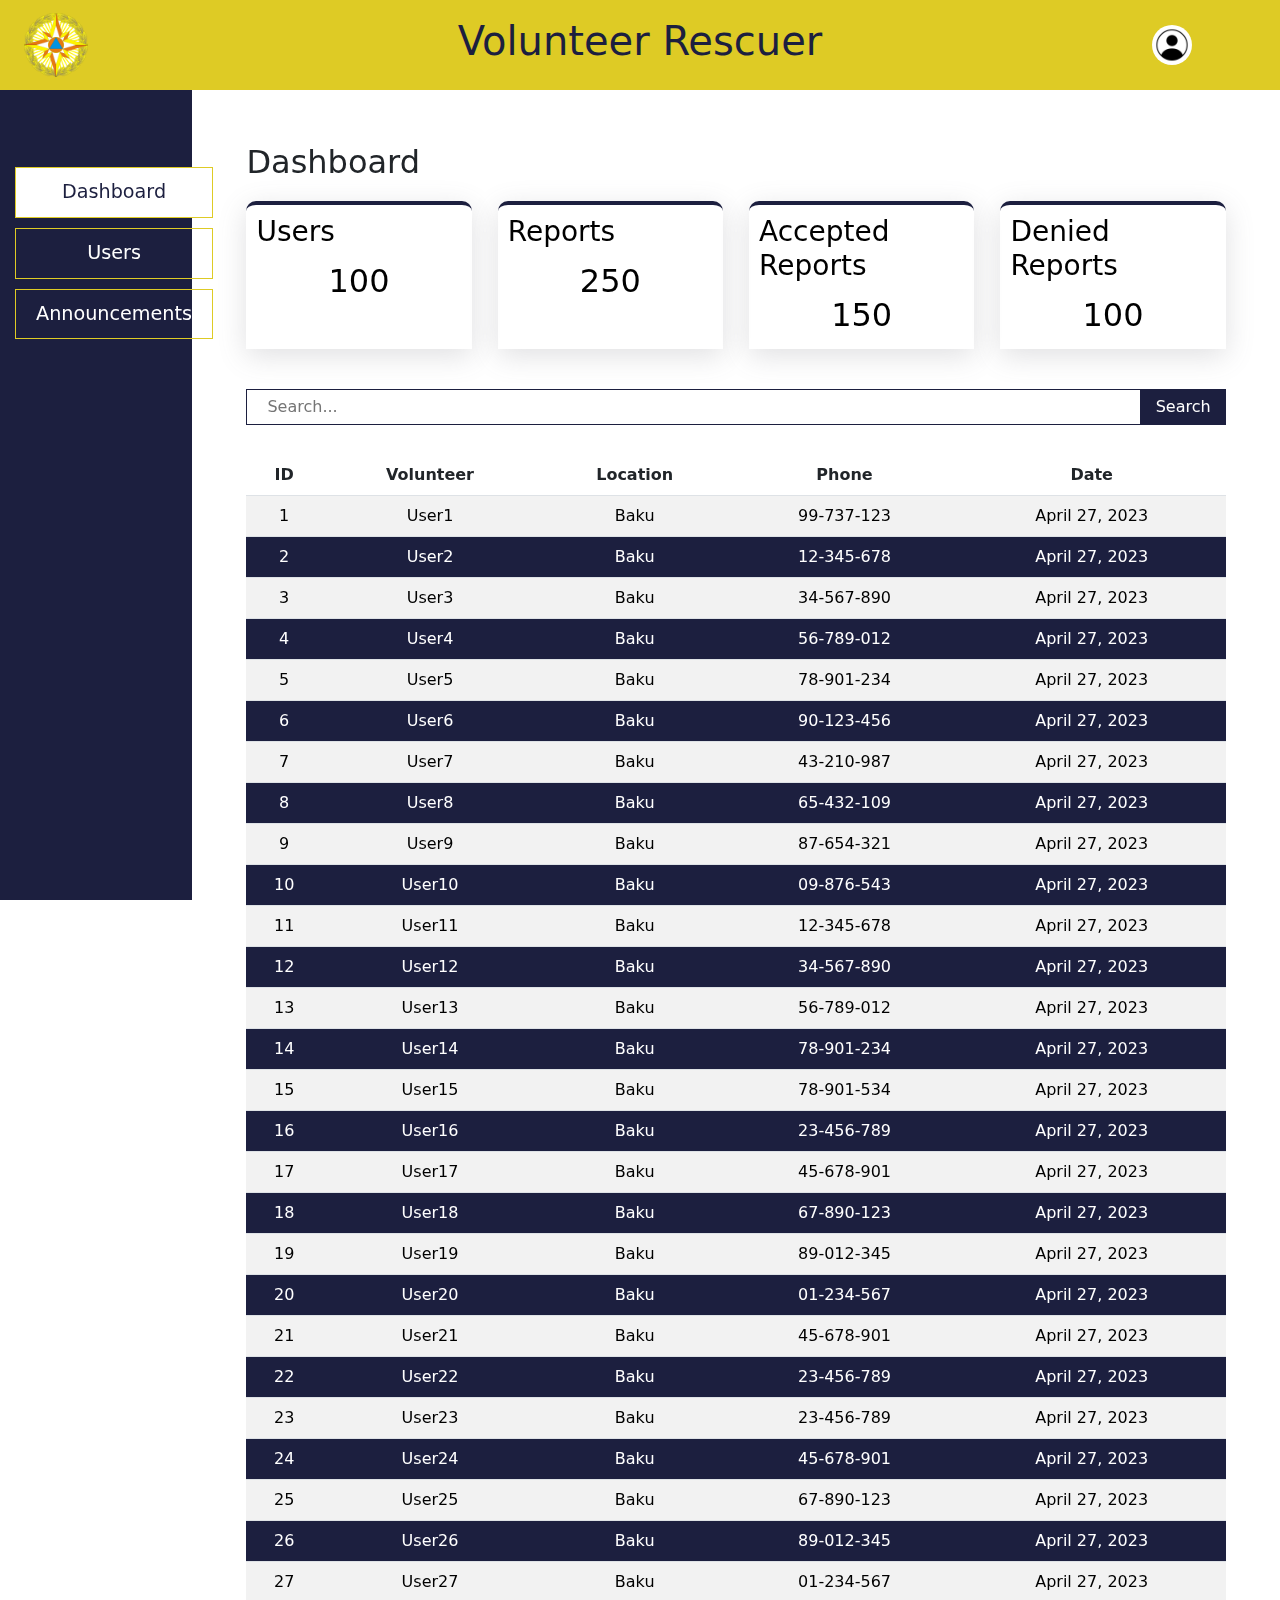
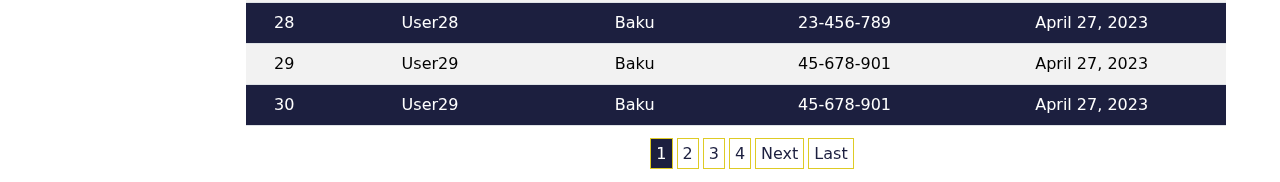
==== index.html @ c2dfb2cc "15.04.2023" ====
<!DOCTYPE html>
<html lang="en">

<head>
    <meta charset="UTF-8">
    <meta http-equiv="X-UA-Compatible" content="IE=edge">
    <meta name="viewport" content="width=device-width, initial-scale=1.0">
    <title>Dashboard</title>

    <link rel="shortcut icon" href="img/emblem.png" type="image/x-icon">
    <link rel="stylesheet" href="vendors/bootstrap.css">
    <link rel="stylesheet" href="style/style.css">
</head>

<body>


    <header id="header-maine">

        <div class="header-log">
            <a href="index.html">
                <img src="img/emblem.png" alt="">

            </a>
        </div>


        <div class="header-cent">
            <h1>Volunteer Rescuer</h1>
        </div>


        <div class="header-prof">
            <div id="prof-round">
                <img src="img/profile-unkown.jpg" alt="">
            </div>

            <div id="round-inside">

                <ul>
                    <li><a href="profile.html"> Profile</a></li>
                    <li>

                        <form action=""></form>

                        <a href="">Logout</a>
                    </li>
                </ul>
            </div>
        </div>

    </header>


    <div id="center-part">
        <!-- sidebar -->
        <div id="sidebar-center">
            <div class="sidebar-content">
                <ul>
                    <li class="sidebar-menu-item">
                        <a href="index.html" class="side-a active-item">

                            Dashboard
                        </a>

                    </li>


                    <li class="sidebar-menu-item">
                        <a href="users.html" class="side-a ">

                            Users
                        </a>

                    </li>

                    <li class="sidebar-menu-item">
                        <a href="" class="side-a">

                            Announcements
                        </a>

                    </li>


                </ul>
            </div>

        </div>

        <div id="main-center">

            <div id="center-inside">

                <h2>Dashboard</h2>



                <div class="inside-boxes">


                    <a href="users.html" class="box-in">

                        <div class="box-head">
                            <h3>Users</h3>


                        </div>

                        <div class="box-bottom">
                            <span class="bottom-span">100</span>
                        </div>
                    </a>


                    <a href="" class="box-in">

                        <div class="box-head">
                            <h3>Reports</h3>


                        </div>

                        <div class="box-bottom">
                            <span class="bottom-span">250</span>
                        </div>
                    </a>


                    <a href="accepted-reports.html" class="box-in">

                        <div class="box-head">
                            <h3>Accepted Reports</h3>


                        </div>

                        <div class="box-bottom">
                            <span class="bottom-span">150</span>
                        </div>
                    </a>


                    <a href="denied-reports.html" class="box-in">

                        <div class="box-head">
                            <h3>Denied Reports</h3>


                        </div>

                        <div class="box-bottom">
                            <span class="bottom-span">100</span>
                        </div>
                    </a>

                </div>


                <div class="inside-searchbar">
                    <form action="/search" method="get" id="searchForm">
                        <input type="text" name="query" placeholder="Search..." id="searchInp">
                        <button type="submit" id="searchBtn">Search</button>
                    </form>
                </div>

                <div class="inside-table">


                    <table class="table table-striped table-class" id="table-id">

                        <thead>
                            <tr>
                                <th>ID</th>
                                <th>Volunteer</th>
                                <th>Location</th>
                                <th>Phone</th>
                                <th>Date</th>
                            </tr>



                        </thead>

                        <tbody>
                            <tr>
                                <td>
                                    <a href="#">1</a>
                                </td>
                                <td>
                                    <a href="#">User1</a>
                                </td>
                                <td>
                                    <a href="#">Baku</a>
                                </td>
                                <td>
                                    <a href="#">99-737-123</a>
                                </td>
                                <td>
                                    <a href="#">April 27, 2023</a>
                                </td>
                            </tr>
                            <tr>
                                <td>
                                    <a href="#">2</a>
                                </td>
                                <td>
                                    <a href="#">User2</a>
                                </td>
                                <td>
                                    <a href="#">Baku</a>
                                </td>
                                <td>
                                    <a href="#">12-345-678</a>
                                </td>
                                <td>
                                    <a href="#">April 27, 2023</a>
                                </td>
                            </tr>
                            <tr>
                                <td>
                                    <a href="#">3</a>
                                </td>
                                <td>
                                    <a href="#">User3</a>
                                </td>
                                <td>
                                    <a href="#">Baku</a>
                                </td>
                                <td>
                                    <a href="#">34-567-890</a>
                                </td>
                                <td>
                                    <a href="#">April 27, 2023</a>
                                </td>
                            </tr>
                            <tr>
                                <td>
                                    <a href="#">4</a>
                                </td>
                                <td>
                                    <a href="#">User4</a>
                                </td>
                                <td>
                                    <a href="#">Baku</a>
                                </td>
                                <td>
                                    <a href="#">56-789-012</a>
                                </td>
                                <td>
                                    <a href="#">April 27, 2023</a>
                                </td>
                            </tr>
                            <tr>
                                <td>
                                    <a href="#">5</a>
                                </td>
                                <td>
                                    <a href="#">User5</a>
                                </td>
                                <td>
                                    <a href="#">Baku</a>
                                </td>
                                <td>
                                    <a href="#">78-901-234</a>
                                </td>
                                <td>
                                    <a href="#">April 27, 2023</a>
                                </td>
                            </tr>
                            <tr>
                                <td>
                                    <a href="#">6</a>
                                </td>
                                <td>
                                    <a href="#">User6</a>
                                </td>
                                <td>
                                    <a href="#">Baku</a>
                                </td>
                                <td>
                                    <a href="#">90-123-456</a>
                                </td>
                                <td>
                                    <a href="#">April 27, 2023</a>
                                </td>
                            </tr>

                            <tr>
                                <td>
                                    <a href="#">7</a>
                                </td>
                                <td>
                                    <a href="#">User7</a>
                                </td>
                                <td>
                                    <a href="#">Baku</a>
                                </td>
                                <td>
                                    <a href="#">43-210-987</a>
                                </td>
                                <td>
                                    <a href="#">April 27, 2023</a>
                                </td>
                            </tr>

                            <tr>
                                <td>
                                    <a href="#">8</a>
                                </td>
                                <td>
                                    <a href="#">User8</a>
                                </td>
                                <td>
                                    <a href="#">Baku</a>
                                </td>
                                <td>
                                    <a href="#">65-432-109</a>
                                </td>
                                <td>
                                    <a href="#">April 27, 2023</a>
                                </td>
                            </tr>
                            <tr>
                                <td>
                                    <a href="#">9</a>
                                </td>
                                <td>
                                    <a href="#">User9</a>
                                </td>
                                <td>
                                    <a href="#">Baku</a>
                                </td>
                                <td>
                                    <a href="#">87-654-321</a>
                                </td>
                                <td>
                                    <a href="#">April 27, 2023</a>
                                </td>
                            </tr>
                            <tr>
                                <td>
                                    <a href="#">10</a>
                                </td>
                                <td>
                                    <a href="#">User10</a>
                                </td>
                                <td>
                                    <a href="#">Baku</a>
                                </td>
                                <td>
                                    <a href="#">09-876-543</a>
                                </td>
                                <td>
                                    <a href="#">April 27, 2023</a>
                                </td>
                            </tr>
                            <tr>
                                <td>
                                    <a href="#">11</a>
                                </td>
                                <td>
                                    <a href="#">User11</a>
                                </td>
                                <td>
                                    <a href="#">Baku</a>
                                </td>
                                <td>
                                    <a href="#">12-345-678</a>
                                </td>
                                <td>
                                    <a href="#">April 27, 2023</a>
                                </td>
                            </tr>
                            <tr>
                                <td>
                                    <a href="#">12</a>
                                </td>
                                <td>
                                    <a href="#">User12</a>
                                </td>
                                <td>
                                    <a href="#">Baku</a>
                                </td>
                                <td>
                                    <a href="#">34-567-890</a>
                                </td>
                                <td>
                                    <a href="#">April 27, 2023</a>
                                </td>
                            </tr>
                            <tr>
                                <td>
                                    <a href="#">13</a>
                                </td>
                                <td>
                                    <a href="#">User13</a>
                                </td>
                                <td>
                                    <a href="#">Baku</a>
                                </td>
                                <td>
                                    <a href="#">56-789-012</a>
                                </td>
                                <td>
                                    <a href="#">April 27, 2023</a>
                                </td>
                            </tr>
                            <tr>
                                <td>
                                    <a href="#">14</a>
                                </td>
                                <td>
                                    <a href="#">User14</a>
                                </td>
                                <td>
                                    <a href="#">Baku</a>
                                </td>
                                <td>
                                    <a href="#">78-901-234</a>
                                </td>
                                <td>
                                    <a href="#">April 27, 2023</a>
                                </td>
                            </tr>
                            <tr>
                                <td>
                                    <a href="#">15</a>
                                </td>
                                <td>
                                    <a href="#">User15</a>
                                </td>
                                <td>
                                    <a href="#">Baku</a>
                                </td>
                                <td>
                                    <a href="#">78-901-534</a>
                                </td>
                                <td>
                                    <a href="#">April 27, 2023</a>
                                </td>
                            </tr>

                            <tr>
                                <td>
                                    <a href="#">16</a>
                                </td>
                                <td>
                                    <a href="#">User16</a>
                                </td>
                                <td>
                                    <a href="#">Baku</a>
                                </td>
                                <td>
                                    <a href="#">23-456-789</a>
                                </td>
                                <td>
                                    <a href="#">April 27, 2023</a>
                                </td>
                            </tr>
                            <tr>
                                <td>
                                    <a href="#">17</a>
                                </td>
                                <td>
                                    <a href="#">User17</a>
                                </td>
                                <td>
                                    <a href="#">Baku</a>
                                </td>
                                <td>
                                    <a href="#">45-678-901</a>
                                </td>
                                <td>
                                    <a href="#">April 27, 2023</a>
                                </td>
                            </tr>
                            <tr>
                                <td>
                                    <a href="#">18</a>
                                </td>
                                <td>
                                    <a href="#">User18</a>
                                </td>
                                <td>
                                    <a href="#">Baku</a>
                                </td>
                                <td>
                                    <a href="#">67-890-123</a>
                                </td>
                                <td>
                                    <a href="#">April 27, 2023</a>
                                </td>
                            </tr>
                            <tr>
                                <td>
                                    <a href="#">19</a>
                                </td>
                                <td>
                                    <a href="#">User19</a>
                                </td>
                                <td>
                                    <a href="#">Baku</a>
                                </td>
                                <td>
                                    <a href="#">89-012-345</a>
                                </td>
                                <td>
                                    <a href="#">April 27, 2023</a>
                                </td>
                            </tr>
                            <tr>
                                <td>
                                    <a href="#">20</a>
                                </td>
                                <td>
                                    <a href="#">User20</a>
                                </td>
                                <td>
                                    <a href="#">Baku</a>
                                </td>
                                <td>
                                    <a href="#">01-234-567</a>
                                </td>
                                <td>
                                    <a href="#">April 27, 2023</a>
                                </td>
                            </tr>
                            <tr>
                                <td>
                                    <a href="#">21</a>
                                </td>
                                <td>
                                    <a href="#">User21</a>
                                </td>
                                <td>
                                    <a href="#">Baku</a>
                                </td>
                                <td>
                                    <a href="#">45-678-901</a>
                                </td>
                                <td>
                                    <a href="#">April 27, 2023</a>
                                </td>
                            </tr>
                            <tr>
                                <td>
                                    <a href="#">22</a>
                                </td>
                                <td>
                                    <a href="#">User22</a>
                                </td>
                                <td>
                                    <a href="#">Baku</a>
                                </td>
                                <td>
                                    <a href="#">23-456-789</a>
                                </td>
                                <td>
                                    <a href="#">April 27, 2023</a>
                                </td>
                            </tr>

                            <tr>
                                <td>
                                    <a href="#">23</a>
                                </td>
                                <td>
                                    <a href="#">User23</a>
                                </td>
                                <td>
                                    <a href="#">Baku</a>
                                </td>
                                <td>
                                    <a href="#">23-456-789</a>
                                </td>
                                <td>
                                    <a href="#">April 27, 2023</a>
                                </td>
                            </tr>
                            <tr>
                                <td>
                                    <a href="#">24</a>
                                </td>
                                <td>
                                    <a href="#">User24</a>
                                </td>
                                <td>
                                    <a href="#">Baku</a>
                                </td>
                                <td>
                                    <a href="#">45-678-901</a>
                                </td>
                                <td>
                                    <a href="#">April 27, 2023</a>
                                </td>
                            </tr>
                            <tr>
                                <td>
                                    <a href="#">25</a>
                                </td>
                                <td>
                                    <a href="#">User25</a>
                                </td>
                                <td>
                                    <a href="#">Baku</a>
                                </td>
                                <td>
                                    <a href="#">67-890-123</a>
                                </td>
                                <td>
                                    <a href="#">April 27, 2023</a>
                                </td>
                            </tr>
                            <tr>
                                <td>
                                    <a href="#">26</a>
                                </td>
                                <td>
                                    <a href="#">User26</a>
                                </td>
                                <td>
                                    <a href="#">Baku</a>
                                </td>
                                <td>
                                    <a href="#">89-012-345</a>
                                </td>
                                <td>
                                    <a href="#">April 27, 2023</a>
                                </td>
                            </tr>
                            <tr>
                                <td>
                                    <a href="#">27</a>
                                </td>
                                <td>
                                    <a href="#">User27</a>
                                </td>
                                <td>
                                    <a href="#">Baku</a>
                                </td>
                                <td>
                                    <a href="#">01-234-567</a>
                                </td>
                                <td>
                                    <a href="#">April 27, 2023</a>
                                </td>
                            </tr>
                            <tr>
                                <td>
                                    <a href="#">28</a>
                                </td>
                                <td>
                                    <a href="#">User28</a>
                                </td>
                                <td>
                                    <a href="#">Baku</a>
                                </td>
                                <td>
                                    <a href="#">23-456-789</a>
                                </td>
                                <td>
                                    <a href="#">April 27, 2023</a>
                                </td>
                            </tr>
                            <tr>
                                <td>
                                    <a href="#">29</a>
                                </td>
                                <td>
                                    <a href="#">User29</a>
                                </td>
                                <td>
                                    <a href="#">Baku</a>
                                </td>
                                <td>
                                    <a href="#">45-678-901</a>
                                </td>
                                <td>
                                    <a href="#">April 27, 2023</a>
                                </td>
                            </tr>

                            <tr>
                                <td>
                                    <a href="#">30</a>
                                </td>
                                <td>
                                    <a href="#">User29</a>
                                </td>
                                <td>
                                    <a href="#">Baku</a>
                                </td>
                                <td>
                                    <a href="#">45-678-901</a>
                                </td>
                                <td>
                                    <a href="#">April 27, 2023</a>
                                </td>
                            </tr>
                            <tr>
                                <td>
                                    <a href="#">31</a>
                                </td>
                                <td>
                                    <a href="#">User30</a>
                                </td>
                                <td>
                                    <a href="#">Baku</a>
                                </td>
                                <td>
                                    <a href="#">67-890-123</a>
                                </td>
                                <td>
                                    <a href="#">April 27, 2023</a>
                                </td>
                            </tr>
                            <tr>
                                <td>
                                    <a href="#">32</a>
                                </td>
                                <td>
                                    <a href="#">User31</a>
                                </td>
                                <td>
                                    <a href="#">Baku</a>
                                </td>
                                <td>
                                    <a href="#">89-012-345</a>
                                </td>
                                <td>
                                    <a href="#">April 27, 2023</a>
                                </td>
                            </tr>
                            <tr>
                                <td>
                                    <a href="#">33</a>
                                </td>
                                <td>
                                    <a href="#">User32</a>
                                </td>
                                <td>
                                    <a href="#">Baku</a>
                                </td>
                                <td>
                                    <a href="#">01-234-567</a>
                                </td>
                                <td>
                                    <a href="#">April 27, 2023</a>
                                </td>
                            </tr>
                            <tr>
                                <td>
                                    <a href="#">34</a>
                                </td>
                                <td>
                                    <a href="#">User33</a>
                                </td>
                                <td>
                                    <a href="#">Baku</a>
                                </td>
                                <td>
                                    <a href="#">23-456-789</a>
                                </td>
                                <td>
                                    <a href="#">April 27, 2023</a>
                                </td>
                            </tr>
                            <tr>
                                <td>
                                    <a href="#">35</a>
                                </td>
                                <td>
                                    <a href="#">User34</a>
                                </td>
                                <td>
                                    <a href="#">Baku</a>
                                </td>
                                <td>
                                    <a href="#">45-678-901</a>
                                </td>
                                <td>
                                    <a href="#">April 27, 2023</a>
                                </td>
                            </tr>
                            <tr>
                                <td>
                                    <a href="#">36</a>
                                </td>
                                <td>
                                    <a href="#">User35</a>
                                </td>
                                <td>
                                    <a href="#">Baku</a>
                                </td>
                                <td>
                                    <a href="#">67-890-123</a>
                                </td>
                                <td>
                                    <a href="#">April 27, 2023</a>
                                </td>
                            </tr>


                            <tr>
                                <td><a href="">11</a></td>
                                <td><a href="">12</a></td>
                                <td><a href="">13</a></td>
                                <td><a href="">14</a></td>
                                <td><a href="">15</a></td>
                            </tr>
                            <tr>
                                <td><a href="">11</a></td>
                                <td><a href="">12</a></td>
                                <td><a href="">13</a></td>
                                <td><a href="">14</a></td>
                                <td><a href="">15</a></td>
                            </tr>
                            <tr>
                                <td><a href="">11</a></td>
                                <td><a href="">12</a></td>
                                <td><a href="">13</a></td>
                                <td><a href="">14</a></td>
                                <td><a href="">15</a></td>
                            </tr>
                            <tr>
                                <td><a href="">11</a></td>
                                <td><a href="">12</a></td>
                                <td><a href="">13</a></td>
                                <td><a href="">14</a></td>
                                <td><a href="">15</a></td>
                            </tr>
                            <tr>
                                <td><a href="">11</a></td>
                                <td><a href="">12</a></td>
                                <td><a href="">13</a></td>
                                <td><a href="">14</a></td>
                                <td><a href="">15</a></td>
                            </tr>

                            <tr>
                                <td><a href="">21</a></td>
                                <td><a href="">22</a></td>
                                <td><a href="">23</a></td>
                                <td><a href="">24</a></td>
                                <td><a href="">25</a></td>
                            </tr>
                            <tr>
                                <td><a href="">21</a></td>
                                <td><a href="">22</a></td>
                                <td><a href="">23</a></td>
                                <td><a href="">24</a></td>
                                <td><a href="">25</a></td>
                            </tr>
                            <tr>
                                <td><a href="">21</a></td>
                                <td><a href="">22</a></td>
                                <td><a href="">23</a></td>
                                <td><a href="">24</a></td>
                                <td><a href="">25</a></td>
                            </tr>
                            <tr>
                                <td><a href="">21</a></td>
                                <td><a href="">22</a></td>
                                <td><a href="">23</a></td>
                                <td><a href="">24</a></td>
                                <td><a href="">25</a></td>
                            </tr>
                            <tr>
                                <td><a href="">21</a></td>
                                <td><a href="">22</a></td>
                                <td><a href="">23</a></td>
                                <td><a href="">24</a></td>
                                <td><a href="">25</a></td>
                            </tr>


                            <tr>
                                <td><a href="">31</a></td>
                                <td><a href="">32</a></td>
                                <td><a href="">33</a></td>
                                <td><a href="">34</a></td>
                                <td><a href="">35</a></td>
                            </tr>
                            <tr>
                                <td><a href="">31</a></td>
                                <td><a href="">32</a></td>
                                <td><a href="">33</a></td>
                                <td><a href="">34</a></td>
                                <td><a href="">35</a></td>
                            </tr>
                            <tr>
                                <td><a href="">31</a></td>
                                <td><a href="">32</a></td>
                                <td><a href="">33</a></td>
                                <td><a href="">34</a></td>
                                <td><a href="">35</a></td>
                            </tr>
                            <tr>
                                <td><a href="">31</a></td>
                                <td><a href="">32</a></td>
                                <td><a href="">33</a></td>
                                <td><a href="">34</a></td>
                                <td><a href="">35</a></td>
                            </tr>
                            <tr>
                                <td><a href="">31</a></td>
                                <td><a href="">32</a></td>
                                <td><a href="">33</a></td>
                                <td><a href="">34</a></td>
                                <td><a href="">35</a></td>
                            </tr>


                            <tr>
                                <td><a href="">41</a></td>
                                <td><a href="">42</a></td>
                                <td><a href="">43</a></td>
                                <td><a href="">44</a></td>
                                <td><a href="">45</a></td>
                            </tr>
                            <tr>
                                <td><a href="">41</a></td>
                                <td><a href="">42</a></td>
                                <td><a href="">43</a></td>
                                <td><a href="">44</a></td>
                                <td><a href="">45</a></td>
                            </tr>
                            <tr>
                                <td><a href="">41</a></td>
                                <td><a href="">42</a></td>
                                <td><a href="">43</a></td>
                                <td><a href="">44</a></td>
                                <td><a href="">45</a></td>
                            </tr>
                            <tr>
                                <td><a href="">41</a></td>
                                <td><a href="">42</a></td>
                                <td><a href="">43</a></td>
                                <td><a href="">44</a></td>
                                <td><a href="">45</a></td>
                            </tr>
                            <tr>
                                <td><a href="">41</a></td>
                                <td><a href="">42</a></td>
                                <td><a href="">43</a></td>
                                <td><a href="">44</a></td>
                                <td><a href="">45</a></td>
                            </tr>

                            <tr>
                                <td><a href="">51</a></td>
                                <td><a href="">52</a></td>
                                <td><a href="">53</a></td>
                                <td><a href="">54</a></td>
                                <td><a href="">55</a></td>
                            </tr>
                            <tr>
                                <td><a href="">51</a></td>
                                <td><a href="">52</a></td>
                                <td><a href="">53</a></td>
                                <td><a href="">54</a></td>
                                <td><a href="">55</a></td>
                            </tr>
                            <tr>
                                <td><a href="">51</a></td>
                                <td><a href="">52</a></td>
                                <td><a href="">53</a></td>
                                <td><a href="">54</a></td>
                                <td><a href="">55</a></td>
                            </tr>
                            <tr>
                                <td><a href="">51</a></td>
                                <td><a href="">52</a></td>
                                <td><a href="">53</a></td>
                                <td><a href="">54</a></td>
                                <td><a href="">55</a></td>
                            </tr>
                            <tr>
                                <td><a href="">51</a></td>
                                <td><a href="">52</a></td>
                                <td><a href="">53</a></td>
                                <td><a href="">54</a></td>
                                <td><a href="">55</a></td>
                            </tr>

                            <tr>
                                <td><a href="">61</a></td>
                                <td><a href="">62</a></td>
                                <td><a href="">63</a></td>
                                <td><a href="">64</a></td>
                                <td><a href="">65</a></td>
                            </tr>
                            <tr>
                                <td><a href="">61</a></td>
                                <td><a href="">62</a></td>
                                <td><a href="">63</a></td>
                                <td><a href="">64</a></td>
                                <td><a href="">65</a></td>
                            </tr>
                            <tr>
                                <td><a href="">61</a></td>
                                <td><a href="">62</a></td>
                                <td><a href="">63</a></td>
                                <td><a href="">64</a></td>
                                <td><a href="">65</a></td>
                            </tr>
                            <tr>
                                <td><a href="">61</a></td>
                                <td><a href="">62</a></td>
                                <td><a href="">63</a></td>
                                <td><a href="">64</a></td>
                                <td><a href="">65</a></td>
                            </tr>
                            <tr>
                                <td><a href="">61</a></td>
                                <td><a href="">62</a></td>
                                <td><a href="">63</a></td>
                                <td><a href="">64</a></td>
                                <td><a href="">65</a></td>
                            </tr>


                            <tr>
                                <td><a href="">71</a></td>
                                <td><a href="">72</a></td>
                                <td><a href="">73</a></td>
                                <td><a href="">74</a></td>
                                <td><a href="">75</a></td>
                            </tr>
                            <tr>
                                <td><a href="">71</a></td>
                                <td><a href="">72</a></td>
                                <td><a href="">73</a></td>
                                <td><a href="">74</a></td>
                                <td><a href="">75</a></td>
                            </tr>
                            <tr>
                                <td><a href="">71</a></td>
                                <td><a href="">72</a></td>
                                <td><a href="">73</a></td>
                                <td><a href="">74</a></td>
                                <td><a href="">75</a></td>
                            </tr>
                            <tr>
                                <td><a href="">71</a></td>
                                <td><a href="">72</a></td>
                                <td><a href="">73</a></td>
                                <td><a href="">74</a></td>
                                <td><a href="">75</a></td>
                            </tr>
                            <tr>
                                <td><a href="">71</a></td>
                                <td><a href="">72</a></td>
                                <td><a href="">73</a></td>
                                <td><a href="">74</a></td>
                                <td><a href="">75</a></td>
                            </tr>



                            <tr>
                                <td><a href="">81</a></td>
                                <td><a href="">82</a></td>
                                <td><a href="">83</a></td>
                                <td><a href="">84</a></td>
                                <td><a href="">85</a></td>
                            </tr>
                            <tr>
                                <td><a href="">81</a></td>
                                <td><a href="">82</a></td>
                                <td><a href="">83</a></td>
                                <td><a href="">84</a></td>
                                <td><a href="">85</a></td>
                            </tr>
                            <tr>
                                <td><a href="">81</a></td>
                                <td><a href="">82</a></td>
                                <td><a href="">83</a></td>
                                <td><a href="">84</a></td>
                                <td><a href="">85</a></td>
                            </tr>
                            <tr>
                                <td><a href="">81</a></td>
                                <td><a href="">82</a></td>
                                <td><a href="">83</a></td>
                                <td><a href="">84</a></td>
                                <td><a href="">85</a></td>
                            </tr>
                            <tr>
                                <td><a href="">81</a></td>
                                <td><a href="">82</a></td>
                                <td><a href="">83</a></td>
                                <td><a href="">84</a></td>
                                <td><a href="">85</a></td>
                            </tr>
                            <tr>
                                <td><a href="">81</a></td>
                                <td><a href="">82</a></td>
                                <td><a href="">83</a></td>
                                <td><a href="">84</a></td>
                                <td><a href="">85</a></td>
                            </tr>
                            <tr>
                                <td><a href="">81</a></td>
                                <td><a href="">82</a></td>
                                <td><a href="">83</a></td>
                                <td><a href="">84</a></td>
                                <td><a href="">85</a></td>
                            </tr>
                            <tr>
                                <td><a href="">81</a></td>
                                <td><a href="">82</a></td>
                                <td><a href="">83</a></td>
                                <td><a href="">84</a></td>
                                <td><a href="">85</a></td>
                            </tr>
                            <tr>
                                <td><a href="">81</a></td>
                                <td><a href="">82</a></td>
                                <td><a href="">83</a></td>
                                <td><a href="">84</a></td>
                                <td><a href="">85</a></td>
                            </tr>
                            <tr>
                                <td><a href="">81</a></td>
                                <td><a href="">82</a></td>
                                <td><a href="">83</a></td>
                                <td><a href="">84</a></td>
                                <td><a href="">85</a></td>
                            </tr>


                            <tr>
                                <td><a href="">91</a></td>
                                <td><a href="">92</a></td>
                                <td><a href="">93</a></td>
                                <td><a href="">94</a></td>
                                <td><a href="">95</a></td>
                            </tr>
                            <tr>
                                <td><a href="">91</a></td>
                                <td><a href="">92</a></td>
                                <td><a href="">93</a></td>
                                <td><a href="">94</a></td>
                                <td><a href="">95</a></td>
                            </tr>
                            <tr>
                                <td><a href="">91</a></td>
                                <td><a href="">92</a></td>
                                <td><a href="">93</a></td>
                                <td><a href="">94</a></td>
                                <td><a href="">95</a></td>
                            </tr>
                            <tr>
                                <td><a href="">91</a></td>
                                <td><a href="">92</a></td>
                                <td><a href="">93</a></td>
                                <td><a href="">94</a></td>
                                <td><a href="">95</a></td>
                            </tr>
                            <tr>
                                <td><a href="">91</a></td>
                                <td><a href="">92</a></td>
                                <td><a href="">93</a></td>
                                <td><a href="">94</a></td>
                                <td><a href="">95</a></td>
                            </tr>
                            <tr>
                                <td><a href="">91</a></td>
                                <td><a href="">92</a></td>
                                <td><a href="">93</a></td>
                                <td><a href="">94</a></td>
                                <td><a href="">95</a></td>
                            </tr>
                            <tr>
                                <td><a href="">91</a></td>
                                <td><a href="">92</a></td>
                                <td><a href="">93</a></td>
                                <td><a href="">94</a></td>
                                <td><a href="">95</a></td>
                            </tr>
                            <tr>
                                <td><a href="">91</a></td>
                                <td><a href="">92</a></td>
                                <td><a href="">93</a></td>
                                <td><a href="">94</a></td>
                                <td><a href="">95</a></td>
                            </tr>
                            <tr>
                                <td><a href="">91</a></td>
                                <td><a href="">92</a></td>
                                <td><a href="">93</a></td>
                                <td><a href="">94</a></td>
                                <td><a href="">95</a></td>
                            </tr>
                            <tr>
                                <td><a href="">91</a></td>
                                <td><a href="">92</a></td>
                                <td><a href="">93</a></td>
                                <td><a href="">94</a></td>
                                <td><a href="">95</a></td>
                            </tr>
                            <tr>
                                <td><a href="">+-1</a></td>
                                <td><a href="">+-2</a></td>
                                <td><a href="">+-3</a></td>
                                <td><a href="">+-4</a></td>
                                <td><a href="">+-5</a></td>
                            </tr>
                            <tr>
                                <td><a href="">+-1</a></td>
                                <td><a href="">+-2</a></td>
                                <td><a href="">+-3</a></td>
                                <td><a href="">+-4</a></td>
                                <td><a href="">+-5</a></td>
                            </tr>
                            <tr>
                                <td><a href="">+-1</a></td>
                                <td><a href="">+-2</a></td>
                                <td><a href="">+-3</a></td>
                                <td><a href="">+-4</a></td>
                                <td><a href="">+-5</a></td>
                            </tr>
                            <tr>
                                <td><a href="">+-1</a></td>
                                <td><a href="">+-2</a></td>
                                <td><a href="">+-3</a></td>
                                <td><a href="">+-4</a></td>
                                <td><a href="">+-5</a></td>
                            </tr>
                            <tr>
                                <td><a href="">+-1</a></td>
                                <td><a href="">+-2</a></td>
                                <td><a href="">+-3</a></td>
                                <td><a href="">+-4</a></td>
                                <td><a href="">+-5</a></td>
                            </tr>
                            <tr>
                                <td><a href="">+-1</a></td>
                                <td><a href="">+-2</a></td>
                                <td><a href="">+-3</a></td>
                                <td><a href="">+-4</a></td>
                                <td><a href="">+-5</a></td>
                            </tr>
                            <tr>
                                <td><a href="">+-1</a></td>
                                <td><a href="">+-2</a></td>
                                <td><a href="">+-3</a></td>
                                <td><a href="">+-4</a></td>
                                <td><a href="">+-5</a></td>
                            </tr>
                            <tr>
                                <td><a href="">+-1</a></td>
                                <td><a href="">+-2</a></td>
                                <td><a href="">+-3</a></td>
                                <td><a href="">+-4</a></td>
                                <td><a href="">+-5</a></td>
                            </tr>
                            <tr>
                                <td><a href="">+-1</a></td>
                                <td><a href="">+-2</a></td>
                                <td><a href="">+-3</a></td>
                                <td><a href="">+-4</a></td>
                                <td><a href="">+-5</a></td>
                            </tr>
                            <tr>
                                <td><a href="">+-1</a></td>
                                <td><a href="">+-2</a></td>
                                <td><a href="">+-3</a></td>
                                <td><a href="">+-4</a></td>
                                <td><a href="">+-5</a></td>
                            </tr>

                            <tr>
                                <td><a href="">/*1</a></td>
                                <td><a href="">/*2</a></td>
                                <td><a href="">/*3</a></td>
                                <td><a href="">/*4</a></td>
                                <td><a href="">/*5</a></td>
                            </tr>
                            <tr>
                                <td><a href="">/*1</a></td>
                                <td><a href="">/*2</a></td>
                                <td><a href="">/*3</a></td>
                                <td><a href="">/*4</a></td>
                                <td><a href="">/*5</a></td>
                            </tr>
                            <tr>
                                <td><a href="">/*1</a></td>
                                <td><a href="">/*2</a></td>
                                <td><a href="">/*3</a></td>
                                <td><a href="">/*4</a></td>
                                <td><a href="">/*5</a></td>
                            </tr>
                            <tr>
                                <td><a href="">/*1</a></td>
                                <td><a href="">/*2</a></td>
                                <td><a href="">/*3</a></td>
                                <td><a href="">/*4</a></td>
                                <td><a href="">/*5</a></td>
                            </tr>
                            <tr>
                                <td><a href="">/*1</a></td>
                                <td><a href="">/*2</a></td>
                                <td><a href="">/*3</a></td>
                                <td><a href="">/*4</a></td>
                                <td><a href="">/*5</a></td>
                            </tr>
                            <tr>
                                <td><a href="">/*1</a></td>
                                <td><a href="">/*2</a></td>
                                <td><a href="">/*3</a></td>
                                <td><a href="">/*4</a></td>
                                <td><a href="">/*5</a></td>
                            </tr>
                            <tr>
                                <td><a href="">/*1</a></td>
                                <td><a href="">/*2</a></td>
                                <td><a href="">/*3</a></td>
                                <td><a href="">/*4</a></td>
                                <td><a href="">/*5</a></td>
                            </tr>
                            <tr>
                                <td><a href="">/*1</a></td>
                                <td><a href="">/*2</a></td>
                                <td><a href="">/*3</a></td>
                                <td><a href="">/*4</a></td>
                                <td><a href="">/*5</a></td>
                            </tr>
                            <tr>
                                <td><a href="">/*1</a></td>
                                <td><a href="">/*2</a></td>
                                <td><a href="">/*3</a></td>
                                <td><a href="">/*4</a></td>
                                <td><a href="">/*5</a></td>
                            </tr>
                            <tr>
                                <td><a href="">/*1</a></td>
                                <td><a href="">/*2</a></td>
                                <td><a href="">/*3</a></td>
                                <td><a href="">/*4</a></td>
                                <td><a href="">/*5</a></td>
                            </tr>


                            <tr>
                                <td><a href="">911</a></td>
                                <td><a href="">912</a></td>
                                <td><a href="">913</a></td>
                                <td><a href="">914</a></td>
                                <td><a href="">915</a></td>
                            </tr>
                            <tr>
                                <td><a href="">911</a></td>
                                <td><a href="">912</a></td>
                                <td><a href="">913</a></td>
                                <td><a href="">914</a></td>
                                <td><a href="">915</a></td>
                            </tr>
                            <tr>
                                <td><a href="">911</a></td>
                                <td><a href="">912</a></td>
                                <td><a href="">913</a></td>
                                <td><a href="">914</a></td>
                                <td><a href="">915</a></td>
                            </tr>
                            <tr>
                                <td><a href="">911</a></td>
                                <td><a href="">912</a></td>
                                <td><a href="">913</a></td>
                                <td><a href="">914</a></td>
                                <td><a href="">915</a></td>
                            </tr>
                            <tr>
                                <td><a href="">911</a></td>
                                <td><a href="">912</a></td>
                                <td><a href="">913</a></td>
                                <td><a href="">914</a></td>
                                <td><a href="">915</a></td>
                            </tr>
                            <tr>
                                <td><a href="">911</a></td>
                                <td><a href="">912</a></td>
                                <td><a href="">913</a></td>
                                <td><a href="">914</a></td>
                                <td><a href="">915</a></td>
                            </tr>
                            <tr>
                                <td><a href="">911</a></td>
                                <td><a href="">912</a></td>
                                <td><a href="">913</a></td>
                                <td><a href="">914</a></td>
                                <td><a href="">915</a></td>
                            </tr>
                            <tr>
                                <td><a href="">911</a></td>
                                <td><a href="">912</a></td>
                                <td><a href="">913</a></td>
                                <td><a href="">914</a></td>
                                <td><a href="">915</a></td>
                            </tr>
                            <tr>
                                <td><a href="">911</a></td>
                                <td><a href="">912</a></td>
                                <td><a href="">913</a></td>
                                <td><a href="">914</a></td>
                                <td><a href="">915</a></td>
                            </tr>
                            <tr>
                                <td><a href="">911</a></td>
                                <td><a href="">912</a></td>
                                <td><a href="">913</a></td>
                                <td><a href="">914</a></td>
                                <td><a href="">915</a></td>
                            </tr>

                            <tr>
                                <td><a href="">851</a></td>
                                <td><a href="">852</a></td>
                                <td><a href="">853</a></td>
                                <td><a href="">854</a></td>
                                <td><a href="">855</a></td>
                            </tr>
                            <tr>
                                <td><a href="">851</a></td>
                                <td><a href="">852</a></td>
                                <td><a href="">853</a></td>
                                <td><a href="">854</a></td>
                                <td><a href="">855</a></td>
                            </tr>
                            <tr>
                                <td><a href="">851</a></td>
                                <td><a href="">852</a></td>
                                <td><a href="">853</a></td>
                                <td><a href="">854</a></td>
                                <td><a href="">855</a></td>
                            </tr>
                            <tr>
                                <td><a href="">851</a></td>
                                <td><a href="">852</a></td>
                                <td><a href="">853</a></td>
                                <td><a href="">854</a></td>
                                <td><a href="">855</a></td>
                            </tr>
                            <tr>
                                <td><a href="">851</a></td>
                                <td><a href="">852</a></td>
                                <td><a href="">853</a></td>
                                <td><a href="">854</a></td>
                                <td><a href="">855</a></td>
                            </tr>
                            <tr>
                                <td><a href="">851</a></td>
                                <td><a href="">852</a></td>
                                <td><a href="">853</a></td>
                                <td><a href="">854</a></td>
                                <td><a href="">855</a></td>
                            </tr>
                            <tr>
                                <td><a href="">851</a></td>
                                <td><a href="">852</a></td>
                                <td><a href="">853</a></td>
                                <td><a href="">854</a></td>
                                <td><a href="">855</a></td>
                            </tr>
                            <tr>
                                <td><a href="">851</a></td>
                                <td><a href="">852</a></td>
                                <td><a href="">853</a></td>
                                <td><a href="">854</a></td>
                                <td><a href="">855</a></td>
                            </tr>
                            <tr>
                                <td><a href="">851</a></td>
                                <td><a href="">852</a></td>
                                <td><a href="">853</a></td>
                                <td><a href="">854</a></td>
                                <td><a href="">855</a></td>
                            </tr>
                            <tr>
                                <td><a href="">851</a></td>
                                <td><a href="">852</a></td>
                                <td><a href="">853</a></td>
                                <td><a href="">854</a></td>
                                <td><a href="">855</a></td>
                            </tr> 


                            <tr>
                                <td><a href="">741</a></td>
                                <td><a href="">742</a></td>
                                <td><a href="">743</a></td>
                                <td><a href="">744</a></td>
                                <td><a href="">745</a></td>
                            </tr>
                            <tr>
                                <td><a href="">741</a></td>
                                <td><a href="">742</a></td>
                                <td><a href="">743</a></td>
                                <td><a href="">744</a></td>
                                <td><a href="">745</a></td>
                            </tr>
                            <tr>
                                <td><a href="">741</a></td>
                                <td><a href="">742</a></td>
                                <td><a href="">743</a></td>
                                <td><a href="">744</a></td>
                                <td><a href="">745</a></td>
                            </tr>
                            <tr>
                                <td><a href="">741</a></td>
                                <td><a href="">742</a></td>
                                <td><a href="">743</a></td>
                                <td><a href="">744</a></td>
                                <td><a href="">745</a></td>
                            </tr>
                            <tr>
                                <td><a href="">741</a></td>
                                <td><a href="">742</a></td>
                                <td><a href="">743</a></td>
                                <td><a href="">744</a></td>
                                <td><a href="">745</a></td>
                            </tr>
                            <tr>
                                <td><a href="">741</a></td>
                                <td><a href="">742</a></td>
                                <td><a href="">743</a></td>
                                <td><a href="">744</a></td>
                                <td><a href="">745</a></td>
                            </tr>
                            <tr>
                                <td><a href="">741</a></td>
                                <td><a href="">742</a></td>
                                <td><a href="">743</a></td>
                                <td><a href="">744</a></td>
                                <td><a href="">745</a></td>
                            </tr>
                            <tr>
                                <td><a href="">741</a></td>
                                <td><a href="">742</a></td>
                                <td><a href="">743</a></td>
                                <td><a href="">744</a></td>
                                <td><a href="">745</a></td>
                            </tr>
                            <tr>
                                <td><a href="">741</a></td>
                                <td><a href="">742</a></td>
                                <td><a href="">743</a></td>
                                <td><a href="">744</a></td>
                                <td><a href="">745</a></td>
                            </tr>
                            <tr>
                                <td><a href="">741</a></td>
                                <td><a href="">742</a></td>
                                <td><a href="">743</a></td>
                                <td><a href="">744</a></td>
                                <td><a href="">745</a></td>
                            </tr>
                       
                            <tr>
                                <td>
                                    <a href="#">1</a>
                                </td>
                                <td>
                                    <a href="#">User1</a>
                                </td>
                                <td>
                                    <a href="#">Baku</a>
                                </td>
                                <td>
                                    <a href="#">99-737-123</a>
                                </td>
                                <td>
                                    <a href="#">April 27, 2023</a>
                                </td>
                            </tr>
                            <tr>
                                <td>
                                    <a href="#">2</a>
                                </td>
                                <td>
                                    <a href="#">User2</a>
                                </td>
                                <td>
                                    <a href="#">Baku</a>
                                </td>
                                <td>
                                    <a href="#">12-345-678</a>
                                </td>
                                <td>
                                    <a href="#">April 27, 2023</a>
                                </td>
                            </tr>
                            <tr>
                                <td>
                                    <a href="#">3</a>
                                </td>
                                <td>
                                    <a href="#">User3</a>
                                </td>
                                <td>
                                    <a href="#">Baku</a>
                                </td>
                                <td>
                                    <a href="#">34-567-890</a>
                                </td>
                                <td>
                                    <a href="#">April 27, 2023</a>
                                </td>
                            </tr>
                            <tr>
                                <td>
                                    <a href="#">4</a>
                                </td>
                                <td>
                                    <a href="#">User4</a>
                                </td>
                                <td>
                                    <a href="#">Baku</a>
                                </td>
                                <td>
                                    <a href="#">56-789-012</a>
                                </td>
                                <td>
                                    <a href="#">April 27, 2023</a>
                                </td>
                            </tr>
                            <tr>
                                <td>
                                    <a href="#">5</a>
                                </td>
                                <td>
                                    <a href="#">User5</a>
                                </td>
                                <td>
                                    <a href="#">Baku</a>
                                </td>
                                <td>
                                    <a href="#">78-901-234</a>
                                </td>
                                <td>
                                    <a href="#">April 27, 2023</a>
                                </td>
                            </tr>
                            <tr>
                                <td>
                                    <a href="#">6</a>
                                </td>
                                <td>
                                    <a href="#">User6</a>
                                </td>
                                <td>
                                    <a href="#">Baku</a>
                                </td>
                                <td>
                                    <a href="#">90-123-456</a>
                                </td>
                                <td>
                                    <a href="#">April 27, 2023</a>
                                </td>
                            </tr>

                            <tr>
                                <td>
                                    <a href="#">7</a>
                                </td>
                                <td>
                                    <a href="#">User7</a>
                                </td>
                                <td>
                                    <a href="#">Baku</a>
                                </td>
                                <td>
                                    <a href="#">43-210-987</a>
                                </td>
                                <td>
                                    <a href="#">April 27, 2023</a>
                                </td>
                            </tr>

                            <tr>
                                <td>
                                    <a href="#">8</a>
                                </td>
                                <td>
                                    <a href="#">User8</a>
                                </td>
                                <td>
                                    <a href="#">Baku</a>
                                </td>
                                <td>
                                    <a href="#">65-432-109</a>
                                </td>
                                <td>
                                    <a href="#">April 27, 2023</a>
                                </td>
                            </tr>
                            <tr>
                                <td>
                                    <a href="#">9</a>
                                </td>
                                <td>
                                    <a href="#">User9</a>
                                </td>
                                <td>
                                    <a href="#">Baku</a>
                                </td>
                                <td>
                                    <a href="#">87-654-321</a>
                                </td>
                                <td>
                                    <a href="#">April 27, 2023</a>
                                </td>
                            </tr>
                            <tr>
                                <td>
                                    <a href="#">10</a>
                                </td>
                                <td>
                                    <a href="#">User10</a>
                                </td>
                                <td>
                                    <a href="#">Baku</a>
                                </td>
                                <td>
                                    <a href="#">09-876-543</a>
                                </td>
                                <td>
                                    <a href="#">April 27, 2023</a>
                                </td>
                            </tr>
                            <tr>
                                <td>
                                    <a href="#">11</a>
                                </td>
                                <td>
                                    <a href="#">User11</a>
                                </td>
                                <td>
                                    <a href="#">Baku</a>
                                </td>
                                <td>
                                    <a href="#">12-345-678</a>
                                </td>
                                <td>
                                    <a href="#">April 27, 2023</a>
                                </td>
                            </tr>
                            <tr>
                                <td>
                                    <a href="#">12</a>
                                </td>
                                <td>
                                    <a href="#">User12</a>
                                </td>
                                <td>
                                    <a href="#">Baku</a>
                                </td>
                                <td>
                                    <a href="#">34-567-890</a>
                                </td>
                                <td>
                                    <a href="#">April 27, 2023</a>
                                </td>
                            </tr>
                            <tr>
                                <td>
                                    <a href="#">13</a>
                                </td>
                                <td>
                                    <a href="#">User13</a>
                                </td>
                                <td>
                                    <a href="#">Baku</a>
                                </td>
                                <td>
                                    <a href="#">56-789-012</a>
                                </td>
                                <td>
                                    <a href="#">April 27, 2023</a>
                                </td>
                            </tr>
                            <tr>
                                <td>
                                    <a href="#">14</a>
                                </td>
                                <td>
                                    <a href="#">User14</a>
                                </td>
                                <td>
                                    <a href="#">Baku</a>
                                </td>
                                <td>
                                    <a href="#">78-901-234</a>
                                </td>
                                <td>
                                    <a href="#">April 27, 2023</a>
                                </td>
                            </tr>
                            <tr>
                                <td>
                                    <a href="#">15</a>
                                </td>
                                <td>
                                    <a href="#">User15</a>
                                </td>
                                <td>
                                    <a href="#">Baku</a>
                                </td>
                                <td>
                                    <a href="#">78-901-534</a>
                                </td>
                                <td>
                                    <a href="#">April 27, 2023</a>
                                </td>
                            </tr>

                            <tr>
                                <td>
                                    <a href="#">16</a>
                                </td>
                                <td>
                                    <a href="#">User16</a>
                                </td>
                                <td>
                                    <a href="#">Baku</a>
                                </td>
                                <td>
                                    <a href="#">23-456-789</a>
                                </td>
                                <td>
                                    <a href="#">April 27, 2023</a>
                                </td>
                            </tr>
                            <tr>
                                <td>
                                    <a href="#">17</a>
                                </td>
                                <td>
                                    <a href="#">User17</a>
                                </td>
                                <td>
                                    <a href="#">Baku</a>
                                </td>
                                <td>
                                    <a href="#">45-678-901</a>
                                </td>
                                <td>
                                    <a href="#">April 27, 2023</a>
                                </td>
                            </tr>
                            <tr>
                                <td>
                                    <a href="#">18</a>
                                </td>
                                <td>
                                    <a href="#">User18</a>
                                </td>
                                <td>
                                    <a href="#">Baku</a>
                                </td>
                                <td>
                                    <a href="#">67-890-123</a>
                                </td>
                                <td>
                                    <a href="#">April 27, 2023</a>
                                </td>
                            </tr>
                            <tr>
                                <td>
                                    <a href="#">19</a>
                                </td>
                                <td>
                                    <a href="#">User19</a>
                                </td>
                                <td>
                                    <a href="#">Baku</a>
                                </td>
                                <td>
                                    <a href="#">89-012-345</a>
                                </td>
                                <td>
                                    <a href="#">April 27, 2023</a>
                                </td>
                            </tr>
                            <tr>
                                <td>
                                    <a href="#">20</a>
                                </td>
                                <td>
                                    <a href="#">User20</a>
                                </td>
                                <td>
                                    <a href="#">Baku</a>
                                </td>
                                <td>
                                    <a href="#">01-234-567</a>
                                </td>
                                <td>
                                    <a href="#">April 27, 2023</a>
                                </td>
                            </tr>
                            <tr>
                                <td>
                                    <a href="#">21</a>
                                </td>
                                <td>
                                    <a href="#">User21</a>
                                </td>
                                <td>
                                    <a href="#">Baku</a>
                                </td>
                                <td>
                                    <a href="#">45-678-901</a>
                                </td>
                                <td>
                                    <a href="#">April 27, 2023</a>
                                </td>
                            </tr>
                            <tr>
                                <td>
                                    <a href="#">22</a>
                                </td>
                                <td>
                                    <a href="#">User22</a>
                                </td>
                                <td>
                                    <a href="#">Baku</a>
                                </td>
                                <td>
                                    <a href="#">23-456-789</a>
                                </td>
                                <td>
                                    <a href="#">April 27, 2023</a>
                                </td>
                            </tr>

                            <tr>
                                <td>
                                    <a href="#">23</a>
                                </td>
                                <td>
                                    <a href="#">User23</a>
                                </td>
                                <td>
                                    <a href="#">Baku</a>
                                </td>
                                <td>
                                    <a href="#">23-456-789</a>
                                </td>
                                <td>
                                    <a href="#">April 27, 2023</a>
                                </td>
                            </tr>
                            <tr>
                                <td>
                                    <a href="#">24</a>
                                </td>
                                <td>
                                    <a href="#">User24</a>
                                </td>
                                <td>
                                    <a href="#">Baku</a>
                                </td>
                                <td>
                                    <a href="#">45-678-901</a>
                                </td>
                                <td>
                                    <a href="#">April 27, 2023</a>
                                </td>
                            </tr>
                            <tr>
                                <td>
                                    <a href="#">25</a>
                                </td>
                                <td>
                                    <a href="#">User25</a>
                                </td>
                                <td>
                                    <a href="#">Baku</a>
                                </td>
                                <td>
                                    <a href="#">67-890-123</a>
                                </td>
                                <td>
                                    <a href="#">April 27, 2023</a>
                                </td>
                            </tr>
                            <tr>
                                <td>
                                    <a href="#">26</a>
                                </td>
                                <td>
                                    <a href="#">User26</a>
                                </td>
                                <td>
                                    <a href="#">Baku</a>
                                </td>
                                <td>
                                    <a href="#">89-012-345</a>
                                </td>
                                <td>
                                    <a href="#">April 27, 2023</a>
                                </td>
                            </tr>
                            <tr>
                                <td>
                                    <a href="#">27</a>
                                </td>
                                <td>
                                    <a href="#">User27</a>
                                </td>
                                <td>
                                    <a href="#">Baku</a>
                                </td>
                                <td>
                                    <a href="#">01-234-567</a>
                                </td>
                                <td>
                                    <a href="#">April 27, 2023</a>
                                </td>
                            </tr>
                            <tr>
                                <td>
                                    <a href="#">28</a>
                                </td>
                                <td>
                                    <a href="#">User28</a>
                                </td>
                                <td>
                                    <a href="#">Baku</a>
                                </td>
                                <td>
                                    <a href="#">23-456-789</a>
                                </td>
                                <td>
                                    <a href="#">April 27, 2023</a>
                                </td>
                            </tr>
                            <tr>
                                <td>
                                    <a href="#">29</a>
                                </td>
                                <td>
                                    <a href="#">User29</a>
                                </td>
                                <td>
                                    <a href="#">Baku</a>
                                </td>
                                <td>
                                    <a href="#">45-678-901</a>
                                </td>
                                <td>
                                    <a href="#">April 27, 2023</a>
                                </td>
                            </tr>

                            <tr>
                                <td>
                                    <a href="#">30</a>
                                </td>
                                <td>
                                    <a href="#">User29</a>
                                </td>
                                <td>
                                    <a href="#">Baku</a>
                                </td>
                                <td>
                                    <a href="#">45-678-901</a>
                                </td>
                                <td>
                                    <a href="#">April 27, 2023</a>
                                </td>
                            </tr>
                            <tr>
                                <td>
                                    <a href="#">31</a>
                                </td>
                                <td>
                                    <a href="#">User30</a>
                                </td>
                                <td>
                                    <a href="#">Baku</a>
                                </td>
                                <td>
                                    <a href="#">67-890-123</a>
                                </td>
                                <td>
                                    <a href="#">April 27, 2023</a>
                                </td>
                            </tr>
                            <tr>
                                <td>
                                    <a href="#">32</a>
                                </td>
                                <td>
                                    <a href="#">User31</a>
                                </td>
                                <td>
                                    <a href="#">Baku</a>
                                </td>
                                <td>
                                    <a href="#">89-012-345</a>
                                </td>
                                <td>
                                    <a href="#">April 27, 2023</a>
                                </td>
                            </tr>
                            <tr>
                                <td>
                                    <a href="#">33</a>
                                </td>
                                <td>
                                    <a href="#">User32</a>
                                </td>
                                <td>
                                    <a href="#">Baku</a>
                                </td>
                                <td>
                                    <a href="#">01-234-567</a>
                                </td>
                                <td>
                                    <a href="#">April 27, 2023</a>
                                </td>
                            </tr>
                            <tr>
                                <td>
                                    <a href="#">34</a>
                                </td>
                                <td>
                                    <a href="#">User33</a>
                                </td>
                                <td>
                                    <a href="#">Baku</a>
                                </td>
                                <td>
                                    <a href="#">23-456-789</a>
                                </td>
                                <td>
                                    <a href="#">April 27, 2023</a>
                                </td>
                            </tr>
                            <tr>
                                <td>
                                    <a href="#">35</a>
                                </td>
                                <td>
                                    <a href="#">User34</a>
                                </td>
                                <td>
                                    <a href="#">Baku</a>
                                </td>
                                <td>
                                    <a href="#">45-678-901</a>
                                </td>
                                <td>
                                    <a href="#">April 27, 2023</a>
                                </td>
                            </tr>
                            <tr>
                                <td>
                                    <a href="#">36</a>
                                </td>
                                <td>
                                    <a href="#">User35</a>
                                </td>
                                <td>
                                    <a href="#">Baku</a>
                                </td>
                                <td>
                                    <a href="#">67-890-123</a>
                                </td>
                                <td>
                                    <a href="#">April 27, 2023</a>
                                </td>
                            </tr>


                            <tr>
                                <td><a href="">11</a></td>
                                <td><a href="">12</a></td>
                                <td><a href="">13</a></td>
                                <td><a href="">14</a></td>
                                <td><a href="">15</a></td>
                            </tr>
                            <tr>
                                <td><a href="">11</a></td>
                                <td><a href="">12</a></td>
                                <td><a href="">13</a></td>
                                <td><a href="">14</a></td>
                                <td><a href="">15</a></td>
                            </tr>
                            <tr>
                                <td><a href="">11</a></td>
                                <td><a href="">12</a></td>
                                <td><a href="">13</a></td>
                                <td><a href="">14</a></td>
                                <td><a href="">15</a></td>
                            </tr>
                            <tr>
                                <td><a href="">11</a></td>
                                <td><a href="">12</a></td>
                                <td><a href="">13</a></td>
                                <td><a href="">14</a></td>
                                <td><a href="">15</a></td>
                            </tr>
                            <tr>
                                <td><a href="">11</a></td>
                                <td><a href="">12</a></td>
                                <td><a href="">13</a></td>
                                <td><a href="">14</a></td>
                                <td><a href="">15</a></td>
                            </tr>

                            <tr>
                                <td><a href="">21</a></td>
                                <td><a href="">22</a></td>
                                <td><a href="">23</a></td>
                                <td><a href="">24</a></td>
                                <td><a href="">25</a></td>
                            </tr>
                            <tr>
                                <td><a href="">21</a></td>
                                <td><a href="">22</a></td>
                                <td><a href="">23</a></td>
                                <td><a href="">24</a></td>
                                <td><a href="">25</a></td>
                            </tr>
                            <tr>
                                <td><a href="">21</a></td>
                                <td><a href="">22</a></td>
                                <td><a href="">23</a></td>
                                <td><a href="">24</a></td>
                                <td><a href="">25</a></td>
                            </tr>
                            <tr>
                                <td><a href="">21</a></td>
                                <td><a href="">22</a></td>
                                <td><a href="">23</a></td>
                                <td><a href="">24</a></td>
                                <td><a href="">25</a></td>
                            </tr>
                            <tr>
                                <td><a href="">21</a></td>
                                <td><a href="">22</a></td>
                                <td><a href="">23</a></td>
                                <td><a href="">24</a></td>
                                <td><a href="">25</a></td>
                            </tr>


                            <tr>
                                <td><a href="">31</a></td>
                                <td><a href="">32</a></td>
                                <td><a href="">33</a></td>
                                <td><a href="">34</a></td>
                                <td><a href="">35</a></td>
                            </tr>
                            <tr>
                                <td><a href="">31</a></td>
                                <td><a href="">32</a></td>
                                <td><a href="">33</a></td>
                                <td><a href="">34</a></td>
                                <td><a href="">35</a></td>
                            </tr>
                            <tr>
                                <td><a href="">31</a></td>
                                <td><a href="">32</a></td>
                                <td><a href="">33</a></td>
                                <td><a href="">34</a></td>
                                <td><a href="">35</a></td>
                            </tr>
                            <tr>
                                <td><a href="">31</a></td>
                                <td><a href="">32</a></td>
                                <td><a href="">33</a></td>
                                <td><a href="">34</a></td>
                                <td><a href="">35</a></td>
                            </tr>
                            <tr>
                                <td><a href="">31</a></td>
                                <td><a href="">32</a></td>
                                <td><a href="">33</a></td>
                                <td><a href="">34</a></td>
                                <td><a href="">35</a></td>
                            </tr>


                            <tr>
                                <td><a href="">41</a></td>
                                <td><a href="">42</a></td>
                                <td><a href="">43</a></td>
                                <td><a href="">44</a></td>
                                <td><a href="">45</a></td>
                            </tr>
                            <tr>
                                <td><a href="">41</a></td>
                                <td><a href="">42</a></td>
                                <td><a href="">43</a></td>
                                <td><a href="">44</a></td>
                                <td><a href="">45</a></td>
                            </tr>
                            <tr>
                                <td><a href="">41</a></td>
                                <td><a href="">42</a></td>
                                <td><a href="">43</a></td>
                                <td><a href="">44</a></td>
                                <td><a href="">45</a></td>
                            </tr>
                            <tr>
                                <td><a href="">41</a></td>
                                <td><a href="">42</a></td>
                                <td><a href="">43</a></td>
                                <td><a href="">44</a></td>
                                <td><a href="">45</a></td>
                            </tr>
                            <tr>
                                <td><a href="">41</a></td>
                                <td><a href="">42</a></td>
                                <td><a href="">43</a></td>
                                <td><a href="">44</a></td>
                                <td><a href="">45</a></td>
                            </tr>

                            <tr>
                                <td><a href="">51</a></td>
                                <td><a href="">52</a></td>
                                <td><a href="">53</a></td>
                                <td><a href="">54</a></td>
                                <td><a href="">55</a></td>
                            </tr>
                            <tr>
                                <td><a href="">51</a></td>
                                <td><a href="">52</a></td>
                                <td><a href="">53</a></td>
                                <td><a href="">54</a></td>
                                <td><a href="">55</a></td>
                            </tr>
                            <tr>
                                <td><a href="">51</a></td>
                                <td><a href="">52</a></td>
                                <td><a href="">53</a></td>
                                <td><a href="">54</a></td>
                                <td><a href="">55</a></td>
                            </tr>
                            <tr>
                                <td><a href="">51</a></td>
                                <td><a href="">52</a></td>
                                <td><a href="">53</a></td>
                                <td><a href="">54</a></td>
                                <td><a href="">55</a></td>
                            </tr>
                            <tr>
                                <td><a href="">51</a></td>
                                <td><a href="">52</a></td>
                                <td><a href="">53</a></td>
                                <td><a href="">54</a></td>
                                <td><a href="">55</a></td>
                            </tr>

                            <tr>
                                <td><a href="">61</a></td>
                                <td><a href="">62</a></td>
                                <td><a href="">63</a></td>
                                <td><a href="">64</a></td>
                                <td><a href="">65</a></td>
                            </tr>
                            <tr>
                                <td><a href="">61</a></td>
                                <td><a href="">62</a></td>
                                <td><a href="">63</a></td>
                                <td><a href="">64</a></td>
                                <td><a href="">65</a></td>
                            </tr>
                            <tr>
                                <td><a href="">61</a></td>
                                <td><a href="">62</a></td>
                                <td><a href="">63</a></td>
                                <td><a href="">64</a></td>
                                <td><a href="">65</a></td>
                            </tr>
                            <tr>
                                <td><a href="">61</a></td>
                                <td><a href="">62</a></td>
                                <td><a href="">63</a></td>
                                <td><a href="">64</a></td>
                                <td><a href="">65</a></td>
                            </tr>
                            <tr>
                                <td><a href="">61</a></td>
                                <td><a href="">62</a></td>
                                <td><a href="">63</a></td>
                                <td><a href="">64</a></td>
                                <td><a href="">65</a></td>
                            </tr>


                            <tr>
                                <td><a href="">71</a></td>
                                <td><a href="">72</a></td>
                                <td><a href="">73</a></td>
                                <td><a href="">74</a></td>
                                <td><a href="">75</a></td>
                            </tr>
                            <tr>
                                <td><a href="">71</a></td>
                                <td><a href="">72</a></td>
                                <td><a href="">73</a></td>
                                <td><a href="">74</a></td>
                                <td><a href="">75</a></td>
                            </tr>
                            <tr>
                                <td><a href="">71</a></td>
                                <td><a href="">72</a></td>
                                <td><a href="">73</a></td>
                                <td><a href="">74</a></td>
                                <td><a href="">75</a></td>
                            </tr>
                            <tr>
                                <td><a href="">71</a></td>
                                <td><a href="">72</a></td>
                                <td><a href="">73</a></td>
                                <td><a href="">74</a></td>
                                <td><a href="">75</a></td>
                            </tr>
                            <tr>
                                <td><a href="">71</a></td>
                                <td><a href="">72</a></td>
                                <td><a href="">73</a></td>
                                <td><a href="">74</a></td>
                                <td><a href="">75</a></td>
                            </tr>



                            <tr>
                                <td><a href="">81</a></td>
                                <td><a href="">82</a></td>
                                <td><a href="">83</a></td>
                                <td><a href="">84</a></td>
                                <td><a href="">85</a></td>
                            </tr>
                            <tr>
                                <td><a href="">81</a></td>
                                <td><a href="">82</a></td>
                                <td><a href="">83</a></td>
                                <td><a href="">84</a></td>
                                <td><a href="">85</a></td>
                            </tr>
                            <tr>
                                <td><a href="">81</a></td>
                                <td><a href="">82</a></td>
                                <td><a href="">83</a></td>
                                <td><a href="">84</a></td>
                                <td><a href="">85</a></td>
                            </tr>
                            <tr>
                                <td><a href="">81</a></td>
                                <td><a href="">82</a></td>
                                <td><a href="">83</a></td>
                                <td><a href="">84</a></td>
                                <td><a href="">85</a></td>
                            </tr>
                            <tr>
                                <td><a href="">81</a></td>
                                <td><a href="">82</a></td>
                                <td><a href="">83</a></td>
                                <td><a href="">84</a></td>
                                <td><a href="">85</a></td>
                            </tr>
                            <tr>
                                <td><a href="">81</a></td>
                                <td><a href="">82</a></td>
                                <td><a href="">83</a></td>
                                <td><a href="">84</a></td>
                                <td><a href="">85</a></td>
                            </tr>
                            <tr>
                                <td><a href="">81</a></td>
                                <td><a href="">82</a></td>
                                <td><a href="">83</a></td>
                                <td><a href="">84</a></td>
                                <td><a href="">85</a></td>
                            </tr>
                            <tr>
                                <td><a href="">81</a></td>
                                <td><a href="">82</a></td>
                                <td><a href="">83</a></td>
                                <td><a href="">84</a></td>
                                <td><a href="">85</a></td>
                            </tr>
                            <tr>
                                <td><a href="">81</a></td>
                                <td><a href="">82</a></td>
                                <td><a href="">83</a></td>
                                <td><a href="">84</a></td>
                                <td><a href="">85</a></td>
                            </tr>
                            <tr>
                                <td><a href="">81</a></td>
                                <td><a href="">82</a></td>
                                <td><a href="">83</a></td>
                                <td><a href="">84</a></td>
                                <td><a href="">85</a></td>
                            </tr>


                            <tr>
                                <td><a href="">91</a></td>
                                <td><a href="">92</a></td>
                                <td><a href="">93</a></td>
                                <td><a href="">94</a></td>
                                <td><a href="">95</a></td>
                            </tr>
                            <tr>
                                <td><a href="">91</a></td>
                                <td><a href="">92</a></td>
                                <td><a href="">93</a></td>
                                <td><a href="">94</a></td>
                                <td><a href="">95</a></td>
                            </tr>
                            <tr>
                                <td><a href="">91</a></td>
                                <td><a href="">92</a></td>
                                <td><a href="">93</a></td>
                                <td><a href="">94</a></td>
                                <td><a href="">95</a></td>
                            </tr>
                            <tr>
                                <td><a href="">91</a></td>
                                <td><a href="">92</a></td>
                                <td><a href="">93</a></td>
                                <td><a href="">94</a></td>
                                <td><a href="">95</a></td>
                            </tr>
                            <tr>
                                <td><a href="">91</a></td>
                                <td><a href="">92</a></td>
                                <td><a href="">93</a></td>
                                <td><a href="">94</a></td>
                                <td><a href="">95</a></td>
                            </tr>
                            <tr>
                                <td><a href="">91</a></td>
                                <td><a href="">92</a></td>
                                <td><a href="">93</a></td>
                                <td><a href="">94</a></td>
                                <td><a href="">95</a></td>
                            </tr>
                            <tr>
                                <td><a href="">91</a></td>
                                <td><a href="">92</a></td>
                                <td><a href="">93</a></td>
                                <td><a href="">94</a></td>
                                <td><a href="">95</a></td>
                            </tr>
                            <tr>
                                <td><a href="">91</a></td>
                                <td><a href="">92</a></td>
                                <td><a href="">93</a></td>
                                <td><a href="">94</a></td>
                                <td><a href="">95</a></td>
                            </tr>
                            <tr>
                                <td><a href="">91</a></td>
                                <td><a href="">92</a></td>
                                <td><a href="">93</a></td>
                                <td><a href="">94</a></td>
                                <td><a href="">95</a></td>
                            </tr>
                            <tr>
                                <td><a href="">91</a></td>
                                <td><a href="">92</a></td>
                                <td><a href="">93</a></td>
                                <td><a href="">94</a></td>
                                <td><a href="">95</a></td>
                            </tr>
                            <tr>
                                <td><a href="">+-1</a></td>
                                <td><a href="">+-2</a></td>
                                <td><a href="">+-3</a></td>
                                <td><a href="">+-4</a></td>
                                <td><a href="">+-5</a></td>
                            </tr>
                            <tr>
                                <td><a href="">+-1</a></td>
                                <td><a href="">+-2</a></td>
                                <td><a href="">+-3</a></td>
                                <td><a href="">+-4</a></td>
                                <td><a href="">+-5</a></td>
                            </tr>
                            <tr>
                                <td><a href="">+-1</a></td>
                                <td><a href="">+-2</a></td>
                                <td><a href="">+-3</a></td>
                                <td><a href="">+-4</a></td>
                                <td><a href="">+-5</a></td>
                            </tr>
                            <tr>
                                <td><a href="">+-1</a></td>
                                <td><a href="">+-2</a></td>
                                <td><a href="">+-3</a></td>
                                <td><a href="">+-4</a></td>
                                <td><a href="">+-5</a></td>
                            </tr>
                            <tr>
                                <td><a href="">+-1</a></td>
                                <td><a href="">+-2</a></td>
                                <td><a href="">+-3</a></td>
                                <td><a href="">+-4</a></td>
                                <td><a href="">+-5</a></td>
                            </tr>
                            <tr>
                                <td><a href="">+-1</a></td>
                                <td><a href="">+-2</a></td>
                                <td><a href="">+-3</a></td>
                                <td><a href="">+-4</a></td>
                                <td><a href="">+-5</a></td>
                            </tr>
                            <tr>
                                <td><a href="">+-1</a></td>
                                <td><a href="">+-2</a></td>
                                <td><a href="">+-3</a></td>
                                <td><a href="">+-4</a></td>
                                <td><a href="">+-5</a></td>
                            </tr>
                            <tr>
                                <td><a href="">+-1</a></td>
                                <td><a href="">+-2</a></td>
                                <td><a href="">+-3</a></td>
                                <td><a href="">+-4</a></td>
                                <td><a href="">+-5</a></td>
                            </tr>
                            <tr>
                                <td><a href="">+-1</a></td>
                                <td><a href="">+-2</a></td>
                                <td><a href="">+-3</a></td>
                                <td><a href="">+-4</a></td>
                                <td><a href="">+-5</a></td>
                            </tr>
                            <tr>
                                <td><a href="">+-1</a></td>
                                <td><a href="">+-2</a></td>
                                <td><a href="">+-3</a></td>
                                <td><a href="">+-4</a></td>
                                <td><a href="">+-5</a></td>
                            </tr>

                            <tr>
                                <td><a href="">/*1</a></td>
                                <td><a href="">/*2</a></td>
                                <td><a href="">/*3</a></td>
                                <td><a href="">/*4</a></td>
                                <td><a href="">/*5</a></td>
                            </tr>
                            <tr>
                                <td><a href="">/*1</a></td>
                                <td><a href="">/*2</a></td>
                                <td><a href="">/*3</a></td>
                                <td><a href="">/*4</a></td>
                                <td><a href="">/*5</a></td>
                            </tr>
                            <tr>
                                <td><a href="">/*1</a></td>
                                <td><a href="">/*2</a></td>
                                <td><a href="">/*3</a></td>
                                <td><a href="">/*4</a></td>
                                <td><a href="">/*5</a></td>
                            </tr>
                            <tr>
                                <td><a href="">/*1</a></td>
                                <td><a href="">/*2</a></td>
                                <td><a href="">/*3</a></td>
                                <td><a href="">/*4</a></td>
                                <td><a href="">/*5</a></td>
                            </tr>
                            <tr>
                                <td><a href="">/*1</a></td>
                                <td><a href="">/*2</a></td>
                                <td><a href="">/*3</a></td>
                                <td><a href="">/*4</a></td>
                                <td><a href="">/*5</a></td>
                            </tr>
                            <tr>
                                <td><a href="">/*1</a></td>
                                <td><a href="">/*2</a></td>
                                <td><a href="">/*3</a></td>
                                <td><a href="">/*4</a></td>
                                <td><a href="">/*5</a></td>
                            </tr>
                            <tr>
                                <td><a href="">/*1</a></td>
                                <td><a href="">/*2</a></td>
                                <td><a href="">/*3</a></td>
                                <td><a href="">/*4</a></td>
                                <td><a href="">/*5</a></td>
                            </tr>
                            <tr>
                                <td><a href="">/*1</a></td>
                                <td><a href="">/*2</a></td>
                                <td><a href="">/*3</a></td>
                                <td><a href="">/*4</a></td>
                                <td><a href="">/*5</a></td>
                            </tr>
                            <tr>
                                <td><a href="">/*1</a></td>
                                <td><a href="">/*2</a></td>
                                <td><a href="">/*3</a></td>
                                <td><a href="">/*4</a></td>
                                <td><a href="">/*5</a></td>
                            </tr>
                            <tr>
                                <td><a href="">/*1</a></td>
                                <td><a href="">/*2</a></td>
                                <td><a href="">/*3</a></td>
                                <td><a href="">/*4</a></td>
                                <td><a href="">/*5</a></td>
                            </tr>


                            <tr>
                                <td><a href="">911</a></td>
                                <td><a href="">912</a></td>
                                <td><a href="">913</a></td>
                                <td><a href="">914</a></td>
                                <td><a href="">915</a></td>
                            </tr>
                            <tr>
                                <td><a href="">911</a></td>
                                <td><a href="">912</a></td>
                                <td><a href="">913</a></td>
                                <td><a href="">914</a></td>
                                <td><a href="">915</a></td>
                            </tr>
                            <tr>
                                <td><a href="">911</a></td>
                                <td><a href="">912</a></td>
                                <td><a href="">913</a></td>
                                <td><a href="">914</a></td>
                                <td><a href="">915</a></td>
                            </tr>
                            <tr>
                                <td><a href="">911</a></td>
                                <td><a href="">912</a></td>
                                <td><a href="">913</a></td>
                                <td><a href="">914</a></td>
                                <td><a href="">915</a></td>
                            </tr>
                            <tr>
                                <td><a href="">911</a></td>
                                <td><a href="">912</a></td>
                                <td><a href="">913</a></td>
                                <td><a href="">914</a></td>
                                <td><a href="">915</a></td>
                            </tr>
                            <tr>
                                <td><a href="">911</a></td>
                                <td><a href="">912</a></td>
                                <td><a href="">913</a></td>
                                <td><a href="">914</a></td>
                                <td><a href="">915</a></td>
                            </tr>
                            <tr>
                                <td><a href="">911</a></td>
                                <td><a href="">912</a></td>
                                <td><a href="">913</a></td>
                                <td><a href="">914</a></td>
                                <td><a href="">915</a></td>
                            </tr>
                            <tr>
                                <td><a href="">911</a></td>
                                <td><a href="">912</a></td>
                                <td><a href="">913</a></td>
                                <td><a href="">914</a></td>
                                <td><a href="">915</a></td>
                            </tr>
                            <tr>
                                <td><a href="">911</a></td>
                                <td><a href="">912</a></td>
                                <td><a href="">913</a></td>
                                <td><a href="">914</a></td>
                                <td><a href="">915</a></td>
                            </tr>
                            <tr>
                                <td><a href="">911</a></td>
                                <td><a href="">912</a></td>
                                <td><a href="">913</a></td>
                                <td><a href="">914</a></td>
                                <td><a href="">915</a></td>
                            </tr>

                            <tr>
                                <td><a href="">851</a></td>
                                <td><a href="">852</a></td>
                                <td><a href="">853</a></td>
                                <td><a href="">854</a></td>
                                <td><a href="">855</a></td>
                            </tr>
                            <tr>
                                <td><a href="">851</a></td>
                                <td><a href="">852</a></td>
                                <td><a href="">853</a></td>
                                <td><a href="">854</a></td>
                                <td><a href="">855</a></td>
                            </tr>
                            <tr>
                                <td><a href="">851</a></td>
                                <td><a href="">852</a></td>
                                <td><a href="">853</a></td>
                                <td><a href="">854</a></td>
                                <td><a href="">855</a></td>
                            </tr>
                            <tr>
                                <td><a href="">851</a></td>
                                <td><a href="">852</a></td>
                                <td><a href="">853</a></td>
                                <td><a href="">854</a></td>
                                <td><a href="">855</a></td>
                            </tr>
                            <tr>
                                <td><a href="">851</a></td>
                                <td><a href="">852</a></td>
                                <td><a href="">853</a></td>
                                <td><a href="">854</a></td>
                                <td><a href="">855</a></td>
                            </tr>
                            <tr>
                                <td><a href="">851</a></td>
                                <td><a href="">852</a></td>
                                <td><a href="">853</a></td>
                                <td><a href="">854</a></td>
                                <td><a href="">855</a></td>
                            </tr>
                            <tr>
                                <td><a href="">851</a></td>
                                <td><a href="">852</a></td>
                                <td><a href="">853</a></td>
                                <td><a href="">854</a></td>
                                <td><a href="">855</a></td>
                            </tr>
                            <tr>
                                <td><a href="">851</a></td>
                                <td><a href="">852</a></td>
                                <td><a href="">853</a></td>
                                <td><a href="">854</a></td>
                                <td><a href="">855</a></td>
                            </tr>
                            <tr>
                                <td><a href="">851</a></td>
                                <td><a href="">852</a></td>
                                <td><a href="">853</a></td>
                                <td><a href="">854</a></td>
                                <td><a href="">855</a></td>
                            </tr>
                            <tr>
                                <td><a href="">851</a></td>
                                <td><a href="">852</a></td>
                                <td><a href="">853</a></td>
                                <td><a href="">854</a></td>
                                <td><a href="">855</a></td>
                            </tr> 


                            <tr>
                                <td><a href="">741</a></td>
                                <td><a href="">742</a></td>
                                <td><a href="">743</a></td>
                                <td><a href="">744</a></td>
                                <td><a href="">745</a></td>
                            </tr>
                            <tr>
                                <td><a href="">741</a></td>
                                <td><a href="">742</a></td>
                                <td><a href="">743</a></td>
                                <td><a href="">744</a></td>
                                <td><a href="">745</a></td>
                            </tr>
                            <tr>
                                <td><a href="">741</a></td>
                                <td><a href="">742</a></td>
                                <td><a href="">743</a></td>
                                <td><a href="">744</a></td>
                                <td><a href="">745</a></td>
                            </tr>
                            <tr>
                                <td><a href="">741</a></td>
                                <td><a href="">742</a></td>
                                <td><a href="">743</a></td>
                                <td><a href="">744</a></td>
                                <td><a href="">745</a></td>
                            </tr>
                            <tr>
                                <td><a href="">741</a></td>
                                <td><a href="">742</a></td>
                                <td><a href="">743</a></td>
                                <td><a href="">744</a></td>
                                <td><a href="">745</a></td>
                            </tr>
                            <tr>
                                <td><a href="">741</a></td>
                                <td><a href="">742</a></td>
                                <td><a href="">743</a></td>
                                <td><a href="">744</a></td>
                                <td><a href="">745</a></td>
                            </tr>
                            <tr>
                                <td><a href="">741</a></td>
                                <td><a href="">742</a></td>
                                <td><a href="">743</a></td>
                                <td><a href="">744</a></td>
                                <td><a href="">745</a></td>
                            </tr>
                            <tr>
                                <td><a href="">741</a></td>
                                <td><a href="">742</a></td>
                                <td><a href="">743</a></td>
                                <td><a href="">744</a></td>
                                <td><a href="">745</a></td>
                            </tr>
                            <tr>
                                <td><a href="">741</a></td>
                                <td><a href="">742</a></td>
                                <td><a href="">743</a></td>
                                <td><a href="">744</a></td>
                                <td><a href="">745</a></td>
                            </tr>
                            <tr>
                                <td><a href="">741</a></td>
                                <td><a href="">742</a></td>
                                <td><a href="">743</a></td>
                                <td><a href="">744</a></td>
                                <td><a href="">745</a></td>
                            </tr>
                        
                            <tr>
                                <td>
                                    <a href="#">1</a>
                                </td>
                                <td>
                                    <a href="#">User1</a>
                                </td>
                                <td>
                                    <a href="#">Baku</a>
                                </td>
                                <td>
                                    <a href="#">99-737-123</a>
                                </td>
                                <td>
                                    <a href="#">April 27, 2023</a>
                                </td>
                            </tr>
                            <tr>
                                <td>
                                    <a href="#">2</a>
                                </td>
                                <td>
                                    <a href="#">User2</a>
                                </td>
                                <td>
                                    <a href="#">Baku</a>
                                </td>
                                <td>
                                    <a href="#">12-345-678</a>
                                </td>
                                <td>
                                    <a href="#">April 27, 2023</a>
                                </td>
                            </tr>
                            <tr>
                                <td>
                                    <a href="#">3</a>
                                </td>
                                <td>
                                    <a href="#">User3</a>
                                </td>
                                <td>
                                    <a href="#">Baku</a>
                                </td>
                                <td>
                                    <a href="#">34-567-890</a>
                                </td>
                                <td>
                                    <a href="#">April 27, 2023</a>
                                </td>
                            </tr>
                            <tr>
                                <td>
                                    <a href="#">4</a>
                                </td>
                                <td>
                                    <a href="#">User4</a>
                                </td>
                                <td>
                                    <a href="#">Baku</a>
                                </td>
                                <td>
                                    <a href="#">56-789-012</a>
                                </td>
                                <td>
                                    <a href="#">April 27, 2023</a>
                                </td>
                            </tr>
                            <tr>
                                <td>
                                    <a href="#">5</a>
                                </td>
                                <td>
                                    <a href="#">User5</a>
                                </td>
                                <td>
                                    <a href="#">Baku</a>
                                </td>
                                <td>
                                    <a href="#">78-901-234</a>
                                </td>
                                <td>
                                    <a href="#">April 27, 2023</a>
                                </td>
                            </tr>
                            <tr>
                                <td>
                                    <a href="#">6</a>
                                </td>
                                <td>
                                    <a href="#">User6</a>
                                </td>
                                <td>
                                    <a href="#">Baku</a>
                                </td>
                                <td>
                                    <a href="#">90-123-456</a>
                                </td>
                                <td>
                                    <a href="#">April 27, 2023</a>
                                </td>
                            </tr>

                            <tr>
                                <td>
                                    <a href="#">7</a>
                                </td>
                                <td>
                                    <a href="#">User7</a>
                                </td>
                                <td>
                                    <a href="#">Baku</a>
                                </td>
                                <td>
                                    <a href="#">43-210-987</a>
                                </td>
                                <td>
                                    <a href="#">April 27, 2023</a>
                                </td>
                            </tr>

                            <tr>
                                <td>
                                    <a href="#">8</a>
                                </td>
                                <td>
                                    <a href="#">User8</a>
                                </td>
                                <td>
                                    <a href="#">Baku</a>
                                </td>
                                <td>
                                    <a href="#">65-432-109</a>
                                </td>
                                <td>
                                    <a href="#">April 27, 2023</a>
                                </td>
                            </tr>
                            <tr>
                                <td>
                                    <a href="#">9</a>
                                </td>
                                <td>
                                    <a href="#">User9</a>
                                </td>
                                <td>
                                    <a href="#">Baku</a>
                                </td>
                                <td>
                                    <a href="#">87-654-321</a>
                                </td>
                                <td>
                                    <a href="#">April 27, 2023</a>
                                </td>
                            </tr>
                            <tr>
                                <td>
                                    <a href="#">10</a>
                                </td>
                                <td>
                                    <a href="#">User10</a>
                                </td>
                                <td>
                                    <a href="#">Baku</a>
                                </td>
                                <td>
                                    <a href="#">09-876-543</a>
                                </td>
                                <td>
                                    <a href="#">April 27, 2023</a>
                                </td>
                            </tr>
                            <tr>
                                <td>
                                    <a href="#">11</a>
                                </td>
                                <td>
                                    <a href="#">User11</a>
                                </td>
                                <td>
                                    <a href="#">Baku</a>
                                </td>
                                <td>
                                    <a href="#">12-345-678</a>
                                </td>
                                <td>
                                    <a href="#">April 27, 2023</a>
                                </td>
                            </tr>
                            <tr>
                                <td>
                                    <a href="#">12</a>
                                </td>
                                <td>
                                    <a href="#">User12</a>
                                </td>
                                <td>
                                    <a href="#">Baku</a>
                                </td>
                                <td>
                                    <a href="#">34-567-890</a>
                                </td>
                                <td>
                                    <a href="#">April 27, 2023</a>
                                </td>
                            </tr>
                            <tr>
                                <td>
                                    <a href="#">13</a>
                                </td>
                                <td>
                                    <a href="#">User13</a>
                                </td>
                                <td>
                                    <a href="#">Baku</a>
                                </td>
                                <td>
                                    <a href="#">56-789-012</a>
                                </td>
                                <td>
                                    <a href="#">April 27, 2023</a>
                                </td>
                            </tr>
                            <tr>
                                <td>
                                    <a href="#">14</a>
                                </td>
                                <td>
                                    <a href="#">User14</a>
                                </td>
                                <td>
                                    <a href="#">Baku</a>
                                </td>
                                <td>
                                    <a href="#">78-901-234</a>
                                </td>
                                <td>
                                    <a href="#">April 27, 2023</a>
                                </td>
                            </tr>
                            <tr>
                                <td>
                                    <a href="#">15</a>
                                </td>
                                <td>
                                    <a href="#">User15</a>
                                </td>
                                <td>
                                    <a href="#">Baku</a>
                                </td>
                                <td>
                                    <a href="#">78-901-534</a>
                                </td>
                                <td>
                                    <a href="#">April 27, 2023</a>
                                </td>
                            </tr>

                            <tr>
                                <td>
                                    <a href="#">16</a>
                                </td>
                                <td>
                                    <a href="#">User16</a>
                                </td>
                                <td>
                                    <a href="#">Baku</a>
                                </td>
                                <td>
                                    <a href="#">23-456-789</a>
                                </td>
                                <td>
                                    <a href="#">April 27, 2023</a>
                                </td>
                            </tr>
                            <tr>
                                <td>
                                    <a href="#">17</a>
                                </td>
                                <td>
                                    <a href="#">User17</a>
                                </td>
                                <td>
                                    <a href="#">Baku</a>
                                </td>
                                <td>
                                    <a href="#">45-678-901</a>
                                </td>
                                <td>
                                    <a href="#">April 27, 2023</a>
                                </td>
                            </tr>
                            <tr>
                                <td>
                                    <a href="#">18</a>
                                </td>
                                <td>
                                    <a href="#">User18</a>
                                </td>
                                <td>
                                    <a href="#">Baku</a>
                                </td>
                                <td>
                                    <a href="#">67-890-123</a>
                                </td>
                                <td>
                                    <a href="#">April 27, 2023</a>
                                </td>
                            </tr>
                            <tr>
                                <td>
                                    <a href="#">19</a>
                                </td>
                                <td>
                                    <a href="#">User19</a>
                                </td>
                                <td>
                                    <a href="#">Baku</a>
                                </td>
                                <td>
                                    <a href="#">89-012-345</a>
                                </td>
                                <td>
                                    <a href="#">April 27, 2023</a>
                                </td>
                            </tr>
                            <tr>
                                <td>
                                    <a href="#">20</a>
                                </td>
                                <td>
                                    <a href="#">User20</a>
                                </td>
                                <td>
                                    <a href="#">Baku</a>
                                </td>
                                <td>
                                    <a href="#">01-234-567</a>
                                </td>
                                <td>
                                    <a href="#">April 27, 2023</a>
                                </td>
                            </tr>
                            <tr>
                                <td>
                                    <a href="#">21</a>
                                </td>
                                <td>
                                    <a href="#">User21</a>
                                </td>
                                <td>
                                    <a href="#">Baku</a>
                                </td>
                                <td>
                                    <a href="#">45-678-901</a>
                                </td>
                                <td>
                                    <a href="#">April 27, 2023</a>
                                </td>
                            </tr>
                            <tr>
                                <td>
                                    <a href="#">22</a>
                                </td>
                                <td>
                                    <a href="#">User22</a>
                                </td>
                                <td>
                                    <a href="#">Baku</a>
                                </td>
                                <td>
                                    <a href="#">23-456-789</a>
                                </td>
                                <td>
                                    <a href="#">April 27, 2023</a>
                                </td>
                            </tr>

                            <tr>
                                <td>
                                    <a href="#">23</a>
                                </td>
                                <td>
                                    <a href="#">User23</a>
                                </td>
                                <td>
                                    <a href="#">Baku</a>
                                </td>
                                <td>
                                    <a href="#">23-456-789</a>
                                </td>
                                <td>
                                    <a href="#">April 27, 2023</a>
                                </td>
                            </tr>
                            <tr>
                                <td>
                                    <a href="#">24</a>
                                </td>
                                <td>
                                    <a href="#">User24</a>
                                </td>
                                <td>
                                    <a href="#">Baku</a>
                                </td>
                                <td>
                                    <a href="#">45-678-901</a>
                                </td>
                                <td>
                                    <a href="#">April 27, 2023</a>
                                </td>
                            </tr>
                            <tr>
                                <td>
                                    <a href="#">25</a>
                                </td>
                                <td>
                                    <a href="#">User25</a>
                                </td>
                                <td>
                                    <a href="#">Baku</a>
                                </td>
                                <td>
                                    <a href="#">67-890-123</a>
                                </td>
                                <td>
                                    <a href="#">April 27, 2023</a>
                                </td>
                            </tr>
                            <tr>
                                <td>
                                    <a href="#">26</a>
                                </td>
                                <td>
                                    <a href="#">User26</a>
                                </td>
                                <td>
                                    <a href="#">Baku</a>
                                </td>
                                <td>
                                    <a href="#">89-012-345</a>
                                </td>
                                <td>
                                    <a href="#">April 27, 2023</a>
                                </td>
                            </tr>
                            <tr>
                                <td>
                                    <a href="#">27</a>
                                </td>
                                <td>
                                    <a href="#">User27</a>
                                </td>
                                <td>
                                    <a href="#">Baku</a>
                                </td>
                                <td>
                                    <a href="#">01-234-567</a>
                                </td>
                                <td>
                                    <a href="#">April 27, 2023</a>
                                </td>
                            </tr>
                            <tr>
                                <td>
                                    <a href="#">28</a>
                                </td>
                                <td>
                                    <a href="#">User28</a>
                                </td>
                                <td>
                                    <a href="#">Baku</a>
                                </td>
                                <td>
                                    <a href="#">23-456-789</a>
                                </td>
                                <td>
                                    <a href="#">April 27, 2023</a>
                                </td>
                            </tr>
                            <tr>
                                <td>
                                    <a href="#">29</a>
                                </td>
                                <td>
                                    <a href="#">User29</a>
                                </td>
                                <td>
                                    <a href="#">Baku</a>
                                </td>
                                <td>
                                    <a href="#">45-678-901</a>
                                </td>
                                <td>
                                    <a href="#">April 27, 2023</a>
                                </td>
                            </tr>

                            <tr>
                                <td>
                                    <a href="#">30</a>
                                </td>
                                <td>
                                    <a href="#">User29</a>
                                </td>
                                <td>
                                    <a href="#">Baku</a>
                                </td>
                                <td>
                                    <a href="#">45-678-901</a>
                                </td>
                                <td>
                                    <a href="#">April 27, 2023</a>
                                </td>
                            </tr>
                            <tr>
                                <td>
                                    <a href="#">31</a>
                                </td>
                                <td>
                                    <a href="#">User30</a>
                                </td>
                                <td>
                                    <a href="#">Baku</a>
                                </td>
                                <td>
                                    <a href="#">67-890-123</a>
                                </td>
                                <td>
                                    <a href="#">April 27, 2023</a>
                                </td>
                            </tr>
                            <tr>
                                <td>
                                    <a href="#">32</a>
                                </td>
                                <td>
                                    <a href="#">User31</a>
                                </td>
                                <td>
                                    <a href="#">Baku</a>
                                </td>
                                <td>
                                    <a href="#">89-012-345</a>
                                </td>
                                <td>
                                    <a href="#">April 27, 2023</a>
                                </td>
                            </tr>
                            <tr>
                                <td>
                                    <a href="#">33</a>
                                </td>
                                <td>
                                    <a href="#">User32</a>
                                </td>
                                <td>
                                    <a href="#">Baku</a>
                                </td>
                                <td>
                                    <a href="#">01-234-567</a>
                                </td>
                                <td>
                                    <a href="#">April 27, 2023</a>
                                </td>
                            </tr>
                            <tr>
                                <td>
                                    <a href="#">34</a>
                                </td>
                                <td>
                                    <a href="#">User33</a>
                                </td>
                                <td>
                                    <a href="#">Baku</a>
                                </td>
                                <td>
                                    <a href="#">23-456-789</a>
                                </td>
                                <td>
                                    <a href="#">April 27, 2023</a>
                                </td>
                            </tr>
                            <tr>
                                <td>
                                    <a href="#">35</a>
                                </td>
                                <td>
                                    <a href="#">User34</a>
                                </td>
                                <td>
                                    <a href="#">Baku</a>
                                </td>
                                <td>
                                    <a href="#">45-678-901</a>
                                </td>
                                <td>
                                    <a href="#">April 27, 2023</a>
                                </td>
                            </tr>
                            <tr>
                                <td>
                                    <a href="#">36</a>
                                </td>
                                <td>
                                    <a href="#">User35</a>
                                </td>
                                <td>
                                    <a href="#">Baku</a>
                                </td>
                                <td>
                                    <a href="#">67-890-123</a>
                                </td>
                                <td>
                                    <a href="#">April 27, 2023</a>
                                </td>
                            </tr>


                            <tr>
                                <td><a href="">11</a></td>
                                <td><a href="">12</a></td>
                                <td><a href="">13</a></td>
                                <td><a href="">14</a></td>
                                <td><a href="">15</a></td>
                            </tr>
                            <tr>
                                <td><a href="">11</a></td>
                                <td><a href="">12</a></td>
                                <td><a href="">13</a></td>
                                <td><a href="">14</a></td>
                                <td><a href="">15</a></td>
                            </tr>
                            <tr>
                                <td><a href="">11</a></td>
                                <td><a href="">12</a></td>
                                <td><a href="">13</a></td>
                                <td><a href="">14</a></td>
                                <td><a href="">15</a></td>
                            </tr>
                            <tr>
                                <td><a href="">11</a></td>
                                <td><a href="">12</a></td>
                                <td><a href="">13</a></td>
                                <td><a href="">14</a></td>
                                <td><a href="">15</a></td>
                            </tr>
                            <tr>
                                <td><a href="">11</a></td>
                                <td><a href="">12</a></td>
                                <td><a href="">13</a></td>
                                <td><a href="">14</a></td>
                                <td><a href="">15</a></td>
                            </tr>

                            <tr>
                                <td><a href="">21</a></td>
                                <td><a href="">22</a></td>
                                <td><a href="">23</a></td>
                                <td><a href="">24</a></td>
                                <td><a href="">25</a></td>
                            </tr>
                            <tr>
                                <td><a href="">21</a></td>
                                <td><a href="">22</a></td>
                                <td><a href="">23</a></td>
                                <td><a href="">24</a></td>
                                <td><a href="">25</a></td>
                            </tr>
                            <tr>
                                <td><a href="">21</a></td>
                                <td><a href="">22</a></td>
                                <td><a href="">23</a></td>
                                <td><a href="">24</a></td>
                                <td><a href="">25</a></td>
                            </tr>
                            <tr>
                                <td><a href="">21</a></td>
                                <td><a href="">22</a></td>
                                <td><a href="">23</a></td>
                                <td><a href="">24</a></td>
                                <td><a href="">25</a></td>
                            </tr>
                            <tr>
                                <td><a href="">21</a></td>
                                <td><a href="">22</a></td>
                                <td><a href="">23</a></td>
                                <td><a href="">24</a></td>
                                <td><a href="">25</a></td>
                            </tr>


                            <tr>
                                <td><a href="">31</a></td>
                                <td><a href="">32</a></td>
                                <td><a href="">33</a></td>
                                <td><a href="">34</a></td>
                                <td><a href="">35</a></td>
                            </tr>
                            <tr>
                                <td><a href="">31</a></td>
                                <td><a href="">32</a></td>
                                <td><a href="">33</a></td>
                                <td><a href="">34</a></td>
                                <td><a href="">35</a></td>
                            </tr>
                            <tr>
                                <td><a href="">31</a></td>
                                <td><a href="">32</a></td>
                                <td><a href="">33</a></td>
                                <td><a href="">34</a></td>
                                <td><a href="">35</a></td>
                            </tr>
                            <tr>
                                <td><a href="">31</a></td>
                                <td><a href="">32</a></td>
                                <td><a href="">33</a></td>
                                <td><a href="">34</a></td>
                                <td><a href="">35</a></td>
                            </tr>
                            <tr>
                                <td><a href="">31</a></td>
                                <td><a href="">32</a></td>
                                <td><a href="">33</a></td>
                                <td><a href="">34</a></td>
                                <td><a href="">35</a></td>
                            </tr>


                            <tr>
                                <td><a href="">41</a></td>
                                <td><a href="">42</a></td>
                                <td><a href="">43</a></td>
                                <td><a href="">44</a></td>
                                <td><a href="">45</a></td>
                            </tr>
                            <tr>
                                <td><a href="">41</a></td>
                                <td><a href="">42</a></td>
                                <td><a href="">43</a></td>
                                <td><a href="">44</a></td>
                                <td><a href="">45</a></td>
                            </tr>
                            <tr>
                                <td><a href="">41</a></td>
                                <td><a href="">42</a></td>
                                <td><a href="">43</a></td>
                                <td><a href="">44</a></td>
                                <td><a href="">45</a></td>
                            </tr>
                            <tr>
                                <td><a href="">41</a></td>
                                <td><a href="">42</a></td>
                                <td><a href="">43</a></td>
                                <td><a href="">44</a></td>
                                <td><a href="">45</a></td>
                            </tr>
                            <tr>
                                <td><a href="">41</a></td>
                                <td><a href="">42</a></td>
                                <td><a href="">43</a></td>
                                <td><a href="">44</a></td>
                                <td><a href="">45</a></td>
                            </tr>

                            <tr>
                                <td><a href="">51</a></td>
                                <td><a href="">52</a></td>
                                <td><a href="">53</a></td>
                                <td><a href="">54</a></td>
                                <td><a href="">55</a></td>
                            </tr>
                            <tr>
                                <td><a href="">51</a></td>
                                <td><a href="">52</a></td>
                                <td><a href="">53</a></td>
                                <td><a href="">54</a></td>
                                <td><a href="">55</a></td>
                            </tr>
                            <tr>
                                <td><a href="">51</a></td>
                                <td><a href="">52</a></td>
                                <td><a href="">53</a></td>
                                <td><a href="">54</a></td>
                                <td><a href="">55</a></td>
                            </tr>
                            <tr>
                                <td><a href="">51</a></td>
                                <td><a href="">52</a></td>
                                <td><a href="">53</a></td>
                                <td><a href="">54</a></td>
                                <td><a href="">55</a></td>
                            </tr>
                            <tr>
                                <td><a href="">51</a></td>
                                <td><a href="">52</a></td>
                                <td><a href="">53</a></td>
                                <td><a href="">54</a></td>
                                <td><a href="">55</a></td>
                            </tr>

                            <tr>
                                <td><a href="">61</a></td>
                                <td><a href="">62</a></td>
                                <td><a href="">63</a></td>
                                <td><a href="">64</a></td>
                                <td><a href="">65</a></td>
                            </tr>
                            <tr>
                                <td><a href="">61</a></td>
                                <td><a href="">62</a></td>
                                <td><a href="">63</a></td>
                                <td><a href="">64</a></td>
                                <td><a href="">65</a></td>
                            </tr>
                            <tr>
                                <td><a href="">61</a></td>
                                <td><a href="">62</a></td>
                                <td><a href="">63</a></td>
                                <td><a href="">64</a></td>
                                <td><a href="">65</a></td>
                            </tr>
                            <tr>
                                <td><a href="">61</a></td>
                                <td><a href="">62</a></td>
                                <td><a href="">63</a></td>
                                <td><a href="">64</a></td>
                                <td><a href="">65</a></td>
                            </tr>
                            <tr>
                                <td><a href="">61</a></td>
                                <td><a href="">62</a></td>
                                <td><a href="">63</a></td>
                                <td><a href="">64</a></td>
                                <td><a href="">65</a></td>
                            </tr>


                            <tr>
                                <td><a href="">71</a></td>
                                <td><a href="">72</a></td>
                                <td><a href="">73</a></td>
                                <td><a href="">74</a></td>
                                <td><a href="">75</a></td>
                            </tr>
                            <tr>
                                <td><a href="">71</a></td>
                                <td><a href="">72</a></td>
                                <td><a href="">73</a></td>
                                <td><a href="">74</a></td>
                                <td><a href="">75</a></td>
                            </tr>
                            <tr>
                                <td><a href="">71</a></td>
                                <td><a href="">72</a></td>
                                <td><a href="">73</a></td>
                                <td><a href="">74</a></td>
                                <td><a href="">75</a></td>
                            </tr>
                            <tr>
                                <td><a href="">71</a></td>
                                <td><a href="">72</a></td>
                                <td><a href="">73</a></td>
                                <td><a href="">74</a></td>
                                <td><a href="">75</a></td>
                            </tr>
                            <tr>
                                <td><a href="">71</a></td>
                                <td><a href="">72</a></td>
                                <td><a href="">73</a></td>
                                <td><a href="">74</a></td>
                                <td><a href="">75</a></td>
                            </tr>



                            <tr>
                                <td><a href="">81</a></td>
                                <td><a href="">82</a></td>
                                <td><a href="">83</a></td>
                                <td><a href="">84</a></td>
                                <td><a href="">85</a></td>
                            </tr>
                            <tr>
                                <td><a href="">81</a></td>
                                <td><a href="">82</a></td>
                                <td><a href="">83</a></td>
                                <td><a href="">84</a></td>
                                <td><a href="">85</a></td>
                            </tr>
                            <tr>
                                <td><a href="">81</a></td>
                                <td><a href="">82</a></td>
                                <td><a href="">83</a></td>
                                <td><a href="">84</a></td>
                                <td><a href="">85</a></td>
                            </tr>
                            <tr>
                                <td><a href="">81</a></td>
                                <td><a href="">82</a></td>
                                <td><a href="">83</a></td>
                                <td><a href="">84</a></td>
                                <td><a href="">85</a></td>
                            </tr>
                            <tr>
                                <td><a href="">81</a></td>
                                <td><a href="">82</a></td>
                                <td><a href="">83</a></td>
                                <td><a href="">84</a></td>
                                <td><a href="">85</a></td>
                            </tr>
                            <tr>
                                <td><a href="">81</a></td>
                                <td><a href="">82</a></td>
                                <td><a href="">83</a></td>
                                <td><a href="">84</a></td>
                                <td><a href="">85</a></td>
                            </tr>
                            <tr>
                                <td><a href="">81</a></td>
                                <td><a href="">82</a></td>
                                <td><a href="">83</a></td>
                                <td><a href="">84</a></td>
                                <td><a href="">85</a></td>
                            </tr>
                            <tr>
                                <td><a href="">81</a></td>
                                <td><a href="">82</a></td>
                                <td><a href="">83</a></td>
                                <td><a href="">84</a></td>
                                <td><a href="">85</a></td>
                            </tr>
                            <tr>
                                <td><a href="">81</a></td>
                                <td><a href="">82</a></td>
                                <td><a href="">83</a></td>
                                <td><a href="">84</a></td>
                                <td><a href="">85</a></td>
                            </tr>
                            <tr>
                                <td><a href="">81</a></td>
                                <td><a href="">82</a></td>
                                <td><a href="">83</a></td>
                                <td><a href="">84</a></td>
                                <td><a href="">85</a></td>
                            </tr>


                            <tr>
                                <td><a href="">91</a></td>
                                <td><a href="">92</a></td>
                                <td><a href="">93</a></td>
                                <td><a href="">94</a></td>
                                <td><a href="">95</a></td>
                            </tr>
                            <tr>
                                <td><a href="">91</a></td>
                                <td><a href="">92</a></td>
                                <td><a href="">93</a></td>
                                <td><a href="">94</a></td>
                                <td><a href="">95</a></td>
                            </tr>
                            <tr>
                                <td><a href="">91</a></td>
                                <td><a href="">92</a></td>
                                <td><a href="">93</a></td>
                                <td><a href="">94</a></td>
                                <td><a href="">95</a></td>
                            </tr>
                            <tr>
                                <td><a href="">91</a></td>
                                <td><a href="">92</a></td>
                                <td><a href="">93</a></td>
                                <td><a href="">94</a></td>
                                <td><a href="">95</a></td>
                            </tr>
                            <tr>
                                <td><a href="">91</a></td>
                                <td><a href="">92</a></td>
                                <td><a href="">93</a></td>
                                <td><a href="">94</a></td>
                                <td><a href="">95</a></td>
                            </tr>
                            <tr>
                                <td><a href="">91</a></td>
                                <td><a href="">92</a></td>
                                <td><a href="">93</a></td>
                                <td><a href="">94</a></td>
                                <td><a href="">95</a></td>
                            </tr>
                            <tr>
                                <td><a href="">91</a></td>
                                <td><a href="">92</a></td>
                                <td><a href="">93</a></td>
                                <td><a href="">94</a></td>
                                <td><a href="">95</a></td>
                            </tr>
                            <tr>
                                <td><a href="">91</a></td>
                                <td><a href="">92</a></td>
                                <td><a href="">93</a></td>
                                <td><a href="">94</a></td>
                                <td><a href="">95</a></td>
                            </tr>
                            <tr>
                                <td><a href="">91</a></td>
                                <td><a href="">92</a></td>
                                <td><a href="">93</a></td>
                                <td><a href="">94</a></td>
                                <td><a href="">95</a></td>
                            </tr>
                            <tr>
                                <td><a href="">91</a></td>
                                <td><a href="">92</a></td>
                                <td><a href="">93</a></td>
                                <td><a href="">94</a></td>
                                <td><a href="">95</a></td>
                            </tr>
                            <tr>
                                <td><a href="">+-1</a></td>
                                <td><a href="">+-2</a></td>
                                <td><a href="">+-3</a></td>
                                <td><a href="">+-4</a></td>
                                <td><a href="">+-5</a></td>
                            </tr>
                            <tr>
                                <td><a href="">+-1</a></td>
                                <td><a href="">+-2</a></td>
                                <td><a href="">+-3</a></td>
                                <td><a href="">+-4</a></td>
                                <td><a href="">+-5</a></td>
                            </tr>
                            <tr>
                                <td><a href="">+-1</a></td>
                                <td><a href="">+-2</a></td>
                                <td><a href="">+-3</a></td>
                                <td><a href="">+-4</a></td>
                                <td><a href="">+-5</a></td>
                            </tr>
                            <tr>
                                <td><a href="">+-1</a></td>
                                <td><a href="">+-2</a></td>
                                <td><a href="">+-3</a></td>
                                <td><a href="">+-4</a></td>
                                <td><a href="">+-5</a></td>
                            </tr>
                            <tr>
                                <td><a href="">+-1</a></td>
                                <td><a href="">+-2</a></td>
                                <td><a href="">+-3</a></td>
                                <td><a href="">+-4</a></td>
                                <td><a href="">+-5</a></td>
                            </tr>
                            <tr>
                                <td><a href="">+-1</a></td>
                                <td><a href="">+-2</a></td>
                                <td><a href="">+-3</a></td>
                                <td><a href="">+-4</a></td>
                                <td><a href="">+-5</a></td>
                            </tr>
                            <tr>
                                <td><a href="">+-1</a></td>
                                <td><a href="">+-2</a></td>
                                <td><a href="">+-3</a></td>
                                <td><a href="">+-4</a></td>
                                <td><a href="">+-5</a></td>
                            </tr>
                            <tr>
                                <td><a href="">+-1</a></td>
                                <td><a href="">+-2</a></td>
                                <td><a href="">+-3</a></td>
                                <td><a href="">+-4</a></td>
                                <td><a href="">+-5</a></td>
                            </tr>
                            <tr>
                                <td><a href="">+-1</a></td>
                                <td><a href="">+-2</a></td>
                                <td><a href="">+-3</a></td>
                                <td><a href="">+-4</a></td>
                                <td><a href="">+-5</a></td>
                            </tr>
                            <tr>
                                <td><a href="">+-1</a></td>
                                <td><a href="">+-2</a></td>
                                <td><a href="">+-3</a></td>
                                <td><a href="">+-4</a></td>
                                <td><a href="">+-5</a></td>
                            </tr>

                            <tr>
                                <td><a href="">/*1</a></td>
                                <td><a href="">/*2</a></td>
                                <td><a href="">/*3</a></td>
                                <td><a href="">/*4</a></td>
                                <td><a href="">/*5</a></td>
                            </tr>
                            <tr>
                                <td><a href="">/*1</a></td>
                                <td><a href="">/*2</a></td>
                                <td><a href="">/*3</a></td>
                                <td><a href="">/*4</a></td>
                                <td><a href="">/*5</a></td>
                            </tr>
                            <tr>
                                <td><a href="">/*1</a></td>
                                <td><a href="">/*2</a></td>
                                <td><a href="">/*3</a></td>
                                <td><a href="">/*4</a></td>
                                <td><a href="">/*5</a></td>
                            </tr>
                            <tr>
                                <td><a href="">/*1</a></td>
                                <td><a href="">/*2</a></td>
                                <td><a href="">/*3</a></td>
                                <td><a href="">/*4</a></td>
                                <td><a href="">/*5</a></td>
                            </tr>
                            <tr>
                                <td><a href="">/*1</a></td>
                                <td><a href="">/*2</a></td>
                                <td><a href="">/*3</a></td>
                                <td><a href="">/*4</a></td>
                                <td><a href="">/*5</a></td>
                            </tr>
                            <tr>
                                <td><a href="">/*1</a></td>
                                <td><a href="">/*2</a></td>
                                <td><a href="">/*3</a></td>
                                <td><a href="">/*4</a></td>
                                <td><a href="">/*5</a></td>
                            </tr>
                            <tr>
                                <td><a href="">/*1</a></td>
                                <td><a href="">/*2</a></td>
                                <td><a href="">/*3</a></td>
                                <td><a href="">/*4</a></td>
                                <td><a href="">/*5</a></td>
                            </tr>
                            <tr>
                                <td><a href="">/*1</a></td>
                                <td><a href="">/*2</a></td>
                                <td><a href="">/*3</a></td>
                                <td><a href="">/*4</a></td>
                                <td><a href="">/*5</a></td>
                            </tr>
                            <tr>
                                <td><a href="">/*1</a></td>
                                <td><a href="">/*2</a></td>
                                <td><a href="">/*3</a></td>
                                <td><a href="">/*4</a></td>
                                <td><a href="">/*5</a></td>
                            </tr>
                            <tr>
                                <td><a href="">/*1</a></td>
                                <td><a href="">/*2</a></td>
                                <td><a href="">/*3</a></td>
                                <td><a href="">/*4</a></td>
                                <td><a href="">/*5</a></td>
                            </tr>


                            <tr>
                                <td><a href="">911</a></td>
                                <td><a href="">912</a></td>
                                <td><a href="">913</a></td>
                                <td><a href="">914</a></td>
                                <td><a href="">915</a></td>
                            </tr>
                            <tr>
                                <td><a href="">911</a></td>
                                <td><a href="">912</a></td>
                                <td><a href="">913</a></td>
                                <td><a href="">914</a></td>
                                <td><a href="">915</a></td>
                            </tr>
                            <tr>
                                <td><a href="">911</a></td>
                                <td><a href="">912</a></td>
                                <td><a href="">913</a></td>
                                <td><a href="">914</a></td>
                                <td><a href="">915</a></td>
                            </tr>
                            <tr>
                                <td><a href="">911</a></td>
                                <td><a href="">912</a></td>
                                <td><a href="">913</a></td>
                                <td><a href="">914</a></td>
                                <td><a href="">915</a></td>
                            </tr>
                            <tr>
                                <td><a href="">911</a></td>
                                <td><a href="">912</a></td>
                                <td><a href="">913</a></td>
                                <td><a href="">914</a></td>
                                <td><a href="">915</a></td>
                            </tr>
                            <tr>
                                <td><a href="">911</a></td>
                                <td><a href="">912</a></td>
                                <td><a href="">913</a></td>
                                <td><a href="">914</a></td>
                                <td><a href="">915</a></td>
                            </tr>
                            <tr>
                                <td><a href="">911</a></td>
                                <td><a href="">912</a></td>
                                <td><a href="">913</a></td>
                                <td><a href="">914</a></td>
                                <td><a href="">915</a></td>
                            </tr>
                            <tr>
                                <td><a href="">911</a></td>
                                <td><a href="">912</a></td>
                                <td><a href="">913</a></td>
                                <td><a href="">914</a></td>
                                <td><a href="">915</a></td>
                            </tr>
                            <tr>
                                <td><a href="">911</a></td>
                                <td><a href="">912</a></td>
                                <td><a href="">913</a></td>
                                <td><a href="">914</a></td>
                                <td><a href="">915</a></td>
                            </tr>
                            <tr>
                                <td><a href="">911</a></td>
                                <td><a href="">912</a></td>
                                <td><a href="">913</a></td>
                                <td><a href="">914</a></td>
                                <td><a href="">915</a></td>
                            </tr>

                            <tr>
                                <td><a href="">851</a></td>
                                <td><a href="">852</a></td>
                                <td><a href="">853</a></td>
                                <td><a href="">854</a></td>
                                <td><a href="">855</a></td>
                            </tr>
                            <tr>
                                <td><a href="">851</a></td>
                                <td><a href="">852</a></td>
                                <td><a href="">853</a></td>
                                <td><a href="">854</a></td>
                                <td><a href="">855</a></td>
                            </tr>
                            <tr>
                                <td><a href="">851</a></td>
                                <td><a href="">852</a></td>
                                <td><a href="">853</a></td>
                                <td><a href="">854</a></td>
                                <td><a href="">855</a></td>
                            </tr>
                            <tr>
                                <td><a href="">851</a></td>
                                <td><a href="">852</a></td>
                                <td><a href="">853</a></td>
                                <td><a href="">854</a></td>
                                <td><a href="">855</a></td>
                            </tr>
                            <tr>
                                <td><a href="">851</a></td>
                                <td><a href="">852</a></td>
                                <td><a href="">853</a></td>
                                <td><a href="">854</a></td>
                                <td><a href="">855</a></td>
                            </tr>
                            <tr>
                                <td><a href="">851</a></td>
                                <td><a href="">852</a></td>
                                <td><a href="">853</a></td>
                                <td><a href="">854</a></td>
                                <td><a href="">855</a></td>
                            </tr>
                            <tr>
                                <td><a href="">851</a></td>
                                <td><a href="">852</a></td>
                                <td><a href="">853</a></td>
                                <td><a href="">854</a></td>
                                <td><a href="">855</a></td>
                            </tr>
                            <tr>
                                <td><a href="">851</a></td>
                                <td><a href="">852</a></td>
                                <td><a href="">853</a></td>
                                <td><a href="">854</a></td>
                                <td><a href="">855</a></td>
                            </tr>
                            <tr>
                                <td><a href="">851</a></td>
                                <td><a href="">852</a></td>
                                <td><a href="">853</a></td>
                                <td><a href="">854</a></td>
                                <td><a href="">855</a></td>
                            </tr>
                            <tr>
                                <td><a href="">851</a></td>
                                <td><a href="">852</a></td>
                                <td><a href="">853</a></td>
                                <td><a href="">854</a></td>
                                <td><a href="">855</a></td>
                            </tr> 


                            <tr>
                                <td><a href="">741</a></td>
                                <td><a href="">742</a></td>
                                <td><a href="">743</a></td>
                                <td><a href="">744</a></td>
                                <td><a href="">745</a></td>
                            </tr>
                            <tr>
                                <td><a href="">741</a></td>
                                <td><a href="">742</a></td>
                                <td><a href="">743</a></td>
                                <td><a href="">744</a></td>
                                <td><a href="">745</a></td>
                            </tr>
                            <tr>
                                <td><a href="">741</a></td>
                                <td><a href="">742</a></td>
                                <td><a href="">743</a></td>
                                <td><a href="">744</a></td>
                                <td><a href="">745</a></td>
                            </tr>
                            <tr>
                                <td><a href="">741</a></td>
                                <td><a href="">742</a></td>
                                <td><a href="">743</a></td>
                                <td><a href="">744</a></td>
                                <td><a href="">745</a></td>
                            </tr>
                            <tr>
                                <td><a href="">741</a></td>
                                <td><a href="">742</a></td>
                                <td><a href="">743</a></td>
                                <td><a href="">744</a></td>
                                <td><a href="">745</a></td>
                            </tr>
                            <tr>
                                <td><a href="">741</a></td>
                                <td><a href="">742</a></td>
                                <td><a href="">743</a></td>
                                <td><a href="">744</a></td>
                                <td><a href="">745</a></td>
                            </tr>
                            <tr>
                                <td><a href="">741</a></td>
                                <td><a href="">742</a></td>
                                <td><a href="">743</a></td>
                                <td><a href="">744</a></td>
                                <td><a href="">745</a></td>
                            </tr>
                            <tr>
                                <td><a href="">741</a></td>
                                <td><a href="">742</a></td>
                                <td><a href="">743</a></td>
                                <td><a href="">744</a></td>
                                <td><a href="">745</a></td>
                            </tr>
                            <tr>
                                <td><a href="">741</a></td>
                                <td><a href="">742</a></td>
                                <td><a href="">743</a></td>
                                <td><a href="">744</a></td>
                                <td><a href="">745</a></td>
                            </tr>
                            <tr>
                                <td><a href="">741</a></td>
                                <td><a href="">742</a></td>
                                <td><a href="">743</a></td>
                                <td><a href="">744</a></td>
                                <td><a href="">745</a></td>
                            </tr>
                       
                            <tr>
                                <td>
                                    <a href="#">1</a>
                                </td>
                                <td>
                                    <a href="#">User1</a>
                                </td>
                                <td>
                                    <a href="#">Baku</a>
                                </td>
                                <td>
                                    <a href="#">99-737-123</a>
                                </td>
                                <td>
                                    <a href="#">April 27, 2023</a>
                                </td>
                            </tr>
                            <tr>
                                <td>
                                    <a href="#">2</a>
                                </td>
                                <td>
                                    <a href="#">User2</a>
                                </td>
                                <td>
                                    <a href="#">Baku</a>
                                </td>
                                <td>
                                    <a href="#">12-345-678</a>
                                </td>
                                <td>
                                    <a href="#">April 27, 2023</a>
                                </td>
                            </tr>
                            <tr>
                                <td>
                                    <a href="#">3</a>
                                </td>
                                <td>
                                    <a href="#">User3</a>
                                </td>
                                <td>
                                    <a href="#">Baku</a>
                                </td>
                                <td>
                                    <a href="#">34-567-890</a>
                                </td>
                                <td>
                                    <a href="#">April 27, 2023</a>
                                </td>
                            </tr>
                            <tr>
                                <td>
                                    <a href="#">4</a>
                                </td>
                                <td>
                                    <a href="#">User4</a>
                                </td>
                                <td>
                                    <a href="#">Baku</a>
                                </td>
                                <td>
                                    <a href="#">56-789-012</a>
                                </td>
                                <td>
                                    <a href="#">April 27, 2023</a>
                                </td>
                            </tr>
                            <tr>
                                <td>
                                    <a href="#">5</a>
                                </td>
                                <td>
                                    <a href="#">User5</a>
                                </td>
                                <td>
                                    <a href="#">Baku</a>
                                </td>
                                <td>
                                    <a href="#">78-901-234</a>
                                </td>
                                <td>
                                    <a href="#">April 27, 2023</a>
                                </td>
                            </tr>
                            <tr>
                                <td>
                                    <a href="#">6</a>
                                </td>
                                <td>
                                    <a href="#">User6</a>
                                </td>
                                <td>
                                    <a href="#">Baku</a>
                                </td>
                                <td>
                                    <a href="#">90-123-456</a>
                                </td>
                                <td>
                                    <a href="#">April 27, 2023</a>
                                </td>
                            </tr>

                            <tr>
                                <td>
                                    <a href="#">7</a>
                                </td>
                                <td>
                                    <a href="#">User7</a>
                                </td>
                                <td>
                                    <a href="#">Baku</a>
                                </td>
                                <td>
                                    <a href="#">43-210-987</a>
                                </td>
                                <td>
                                    <a href="#">April 27, 2023</a>
                                </td>
                            </tr>

                            <tr>
                                <td>
                                    <a href="#">8</a>
                                </td>
                                <td>
                                    <a href="#">User8</a>
                                </td>
                                <td>
                                    <a href="#">Baku</a>
                                </td>
                                <td>
                                    <a href="#">65-432-109</a>
                                </td>
                                <td>
                                    <a href="#">April 27, 2023</a>
                                </td>
                            </tr>
                            <tr>
                                <td>
                                    <a href="#">9</a>
                                </td>
                                <td>
                                    <a href="#">User9</a>
                                </td>
                                <td>
                                    <a href="#">Baku</a>
                                </td>
                                <td>
                                    <a href="#">87-654-321</a>
                                </td>
                                <td>
                                    <a href="#">April 27, 2023</a>
                                </td>
                            </tr>
                            <tr>
                                <td>
                                    <a href="#">10</a>
                                </td>
                                <td>
                                    <a href="#">User10</a>
                                </td>
                                <td>
                                    <a href="#">Baku</a>
                                </td>
                                <td>
                                    <a href="#">09-876-543</a>
                                </td>
                                <td>
                                    <a href="#">April 27, 2023</a>
                                </td>
                            </tr>
                            <tr>
                                <td>
                                    <a href="#">11</a>
                                </td>
                                <td>
                                    <a href="#">User11</a>
                                </td>
                                <td>
                                    <a href="#">Baku</a>
                                </td>
                                <td>
                                    <a href="#">12-345-678</a>
                                </td>
                                <td>
                                    <a href="#">April 27, 2023</a>
                                </td>
                            </tr>
                            <tr>
                                <td>
                                    <a href="#">12</a>
                                </td>
                                <td>
                                    <a href="#">User12</a>
                                </td>
                                <td>
                                    <a href="#">Baku</a>
                                </td>
                                <td>
                                    <a href="#">34-567-890</a>
                                </td>
                                <td>
                                    <a href="#">April 27, 2023</a>
                                </td>
                            </tr>
                            <tr>
                                <td>
                                    <a href="#">13</a>
                                </td>
                                <td>
                                    <a href="#">User13</a>
                                </td>
                                <td>
                                    <a href="#">Baku</a>
                                </td>
                                <td>
                                    <a href="#">56-789-012</a>
                                </td>
                                <td>
                                    <a href="#">April 27, 2023</a>
                                </td>
                            </tr>
                            <tr>
                                <td>
                                    <a href="#">14</a>
                                </td>
                                <td>
                                    <a href="#">User14</a>
                                </td>
                                <td>
                                    <a href="#">Baku</a>
                                </td>
                                <td>
                                    <a href="#">78-901-234</a>
                                </td>
                                <td>
                                    <a href="#">April 27, 2023</a>
                                </td>
                            </tr>
                            <tr>
                                <td>
                                    <a href="#">15</a>
                                </td>
                                <td>
                                    <a href="#">User15</a>
                                </td>
                                <td>
                                    <a href="#">Baku</a>
                                </td>
                                <td>
                                    <a href="#">78-901-534</a>
                                </td>
                                <td>
                                    <a href="#">April 27, 2023</a>
                                </td>
                            </tr>

                            <tr>
                                <td>
                                    <a href="#">16</a>
                                </td>
                                <td>
                                    <a href="#">User16</a>
                                </td>
                                <td>
                                    <a href="#">Baku</a>
                                </td>
                                <td>
                                    <a href="#">23-456-789</a>
                                </td>
                                <td>
                                    <a href="#">April 27, 2023</a>
                                </td>
                            </tr>
                            <tr>
                                <td>
                                    <a href="#">17</a>
                                </td>
                                <td>
                                    <a href="#">User17</a>
                                </td>
                                <td>
                                    <a href="#">Baku</a>
                                </td>
                                <td>
                                    <a href="#">45-678-901</a>
                                </td>
                                <td>
                                    <a href="#">April 27, 2023</a>
                                </td>
                            </tr>
                            <tr>
                                <td>
                                    <a href="#">18</a>
                                </td>
                                <td>
                                    <a href="#">User18</a>
                                </td>
                                <td>
                                    <a href="#">Baku</a>
                                </td>
                                <td>
                                    <a href="#">67-890-123</a>
                                </td>
                                <td>
                                    <a href="#">April 27, 2023</a>
                                </td>
                            </tr>
                            <tr>
                                <td>
                                    <a href="#">19</a>
                                </td>
                                <td>
                                    <a href="#">User19</a>
                                </td>
                                <td>
                                    <a href="#">Baku</a>
                                </td>
                                <td>
                                    <a href="#">89-012-345</a>
                                </td>
                                <td>
                                    <a href="#">April 27, 2023</a>
                                </td>
                            </tr>
                            <tr>
                                <td>
                                    <a href="#">20</a>
                                </td>
                                <td>
                                    <a href="#">User20</a>
                                </td>
                                <td>
                                    <a href="#">Baku</a>
                                </td>
                                <td>
                                    <a href="#">01-234-567</a>
                                </td>
                                <td>
                                    <a href="#">April 27, 2023</a>
                                </td>
                            </tr>
                            <tr>
                                <td>
                                    <a href="#">21</a>
                                </td>
                                <td>
                                    <a href="#">User21</a>
                                </td>
                                <td>
                                    <a href="#">Baku</a>
                                </td>
                                <td>
                                    <a href="#">45-678-901</a>
                                </td>
                                <td>
                                    <a href="#">April 27, 2023</a>
                                </td>
                            </tr>
                            <tr>
                                <td>
                                    <a href="#">22</a>
                                </td>
                                <td>
                                    <a href="#">User22</a>
                                </td>
                                <td>
                                    <a href="#">Baku</a>
                                </td>
                                <td>
                                    <a href="#">23-456-789</a>
                                </td>
                                <td>
                                    <a href="#">April 27, 2023</a>
                                </td>
                            </tr>

                            <tr>
                                <td>
                                    <a href="#">23</a>
                                </td>
                                <td>
                                    <a href="#">User23</a>
                                </td>
                                <td>
                                    <a href="#">Baku</a>
                                </td>
                                <td>
                                    <a href="#">23-456-789</a>
                                </td>
                                <td>
                                    <a href="#">April 27, 2023</a>
                                </td>
                            </tr>
                            <tr>
                                <td>
                                    <a href="#">24</a>
                                </td>
                                <td>
                                    <a href="#">User24</a>
                                </td>
                                <td>
                                    <a href="#">Baku</a>
                                </td>
                                <td>
                                    <a href="#">45-678-901</a>
                                </td>
                                <td>
                                    <a href="#">April 27, 2023</a>
                                </td>
                            </tr>
                            <tr>
                                <td>
                                    <a href="#">25</a>
                                </td>
                                <td>
                                    <a href="#">User25</a>
                                </td>
                                <td>
                                    <a href="#">Baku</a>
                                </td>
                                <td>
                                    <a href="#">67-890-123</a>
                                </td>
                                <td>
                                    <a href="#">April 27, 2023</a>
                                </td>
                            </tr>
                            <tr>
                                <td>
                                    <a href="#">26</a>
                                </td>
                                <td>
                                    <a href="#">User26</a>
                                </td>
                                <td>
                                    <a href="#">Baku</a>
                                </td>
                                <td>
                                    <a href="#">89-012-345</a>
                                </td>
                                <td>
                                    <a href="#">April 27, 2023</a>
                                </td>
                            </tr>
                            <tr>
                                <td>
                                    <a href="#">27</a>
                                </td>
                                <td>
                                    <a href="#">User27</a>
                                </td>
                                <td>
                                    <a href="#">Baku</a>
                                </td>
                                <td>
                                    <a href="#">01-234-567</a>
                                </td>
                                <td>
                                    <a href="#">April 27, 2023</a>
                                </td>
                            </tr>
                            <tr>
                                <td>
                                    <a href="#">28</a>
                                </td>
                                <td>
                                    <a href="#">User28</a>
                                </td>
                                <td>
                                    <a href="#">Baku</a>
                                </td>
                                <td>
                                    <a href="#">23-456-789</a>
                                </td>
                                <td>
                                    <a href="#">April 27, 2023</a>
                                </td>
                            </tr>
                            <tr>
                                <td>
                                    <a href="#">29</a>
                                </td>
                                <td>
                                    <a href="#">User29</a>
                                </td>
                                <td>
                                    <a href="#">Baku</a>
                                </td>
                                <td>
                                    <a href="#">45-678-901</a>
                                </td>
                                <td>
                                    <a href="#">April 27, 2023</a>
                                </td>
                            </tr>

                            <tr>
                                <td>
                                    <a href="#">30</a>
                                </td>
                                <td>
                                    <a href="#">User29</a>
                                </td>
                                <td>
                                    <a href="#">Baku</a>
                                </td>
                                <td>
                                    <a href="#">45-678-901</a>
                                </td>
                                <td>
                                    <a href="#">April 27, 2023</a>
                                </td>
                            </tr>
                            <tr>
                                <td>
                                    <a href="#">31</a>
                                </td>
                                <td>
                                    <a href="#">User30</a>
                                </td>
                                <td>
                                    <a href="#">Baku</a>
                                </td>
                                <td>
                                    <a href="#">67-890-123</a>
                                </td>
                                <td>
                                    <a href="#">April 27, 2023</a>
                                </td>
                            </tr>
                            <tr>
                                <td>
                                    <a href="#">32</a>
                                </td>
                                <td>
                                    <a href="#">User31</a>
                                </td>
                                <td>
                                    <a href="#">Baku</a>
                                </td>
                                <td>
                                    <a href="#">89-012-345</a>
                                </td>
                                <td>
                                    <a href="#">April 27, 2023</a>
                                </td>
                            </tr>
                            <tr>
                                <td>
                                    <a href="#">33</a>
                                </td>
                                <td>
                                    <a href="#">User32</a>
                                </td>
                                <td>
                                    <a href="#">Baku</a>
                                </td>
                                <td>
                                    <a href="#">01-234-567</a>
                                </td>
                                <td>
                                    <a href="#">April 27, 2023</a>
                                </td>
                            </tr>
                            <tr>
                                <td>
                                    <a href="#">34</a>
                                </td>
                                <td>
                                    <a href="#">User33</a>
                                </td>
                                <td>
                                    <a href="#">Baku</a>
                                </td>
                                <td>
                                    <a href="#">23-456-789</a>
                                </td>
                                <td>
                                    <a href="#">April 27, 2023</a>
                                </td>
                            </tr>
                            <tr>
                                <td>
                                    <a href="#">35</a>
                                </td>
                                <td>
                                    <a href="#">User34</a>
                                </td>
                                <td>
                                    <a href="#">Baku</a>
                                </td>
                                <td>
                                    <a href="#">45-678-901</a>
                                </td>
                                <td>
                                    <a href="#">April 27, 2023</a>
                                </td>
                            </tr>
                            <tr>
                                <td>
                                    <a href="#">36</a>
                                </td>
                                <td>
                                    <a href="#">User35</a>
                                </td>
                                <td>
                                    <a href="#">Baku</a>
                                </td>
                                <td>
                                    <a href="#">67-890-123</a>
                                </td>
                                <td>
                                    <a href="#">April 27, 2023</a>
                                </td>
                            </tr>


                            <tr>
                                <td><a href="">11</a></td>
                                <td><a href="">12</a></td>
                                <td><a href="">13</a></td>
                                <td><a href="">14</a></td>
                                <td><a href="">15</a></td>
                            </tr>
                            <tr>
                                <td><a href="">11</a></td>
                                <td><a href="">12</a></td>
                                <td><a href="">13</a></td>
                                <td><a href="">14</a></td>
                                <td><a href="">15</a></td>
                            </tr>
                            <tr>
                                <td><a href="">11</a></td>
                                <td><a href="">12</a></td>
                                <td><a href="">13</a></td>
                                <td><a href="">14</a></td>
                                <td><a href="">15</a></td>
                            </tr>
                            <tr>
                                <td><a href="">11</a></td>
                                <td><a href="">12</a></td>
                                <td><a href="">13</a></td>
                                <td><a href="">14</a></td>
                                <td><a href="">15</a></td>
                            </tr>
                            <tr>
                                <td><a href="">11</a></td>
                                <td><a href="">12</a></td>
                                <td><a href="">13</a></td>
                                <td><a href="">14</a></td>
                                <td><a href="">15</a></td>
                            </tr>

                            <tr>
                                <td><a href="">21</a></td>
                                <td><a href="">22</a></td>
                                <td><a href="">23</a></td>
                                <td><a href="">24</a></td>
                                <td><a href="">25</a></td>
                            </tr>
                            <tr>
                                <td><a href="">21</a></td>
                                <td><a href="">22</a></td>
                                <td><a href="">23</a></td>
                                <td><a href="">24</a></td>
                                <td><a href="">25</a></td>
                            </tr>
                            <tr>
                                <td><a href="">21</a></td>
                                <td><a href="">22</a></td>
                                <td><a href="">23</a></td>
                                <td><a href="">24</a></td>
                                <td><a href="">25</a></td>
                            </tr>
                            <tr>
                                <td><a href="">21</a></td>
                                <td><a href="">22</a></td>
                                <td><a href="">23</a></td>
                                <td><a href="">24</a></td>
                                <td><a href="">25</a></td>
                            </tr>
                            <tr>
                                <td><a href="">21</a></td>
                                <td><a href="">22</a></td>
                                <td><a href="">23</a></td>
                                <td><a href="">24</a></td>
                                <td><a href="">25</a></td>
                            </tr>


                            <tr>
                                <td><a href="">31</a></td>
                                <td><a href="">32</a></td>
                                <td><a href="">33</a></td>
                                <td><a href="">34</a></td>
                                <td><a href="">35</a></td>
                            </tr>
                            <tr>
                                <td><a href="">31</a></td>
                                <td><a href="">32</a></td>
                                <td><a href="">33</a></td>
                                <td><a href="">34</a></td>
                                <td><a href="">35</a></td>
                            </tr>
                            <tr>
                                <td><a href="">31</a></td>
                                <td><a href="">32</a></td>
                                <td><a href="">33</a></td>
                                <td><a href="">34</a></td>
                                <td><a href="">35</a></td>
                            </tr>
                            <tr>
                                <td><a href="">31</a></td>
                                <td><a href="">32</a></td>
                                <td><a href="">33</a></td>
                                <td><a href="">34</a></td>
                                <td><a href="">35</a></td>
                            </tr>
                            <tr>
                                <td><a href="">31</a></td>
                                <td><a href="">32</a></td>
                                <td><a href="">33</a></td>
                                <td><a href="">34</a></td>
                                <td><a href="">35</a></td>
                            </tr>


                            <tr>
                                <td><a href="">41</a></td>
                                <td><a href="">42</a></td>
                                <td><a href="">43</a></td>
                                <td><a href="">44</a></td>
                                <td><a href="">45</a></td>
                            </tr>
                            <tr>
                                <td><a href="">41</a></td>
                                <td><a href="">42</a></td>
                                <td><a href="">43</a></td>
                                <td><a href="">44</a></td>
                                <td><a href="">45</a></td>
                            </tr>
                            <tr>
                                <td><a href="">41</a></td>
                                <td><a href="">42</a></td>
                                <td><a href="">43</a></td>
                                <td><a href="">44</a></td>
                                <td><a href="">45</a></td>
                            </tr>
                            <tr>
                                <td><a href="">41</a></td>
                                <td><a href="">42</a></td>
                                <td><a href="">43</a></td>
                                <td><a href="">44</a></td>
                                <td><a href="">45</a></td>
                            </tr>
                            <tr>
                                <td><a href="">41</a></td>
                                <td><a href="">42</a></td>
                                <td><a href="">43</a></td>
                                <td><a href="">44</a></td>
                                <td><a href="">45</a></td>
                            </tr>

                            <tr>
                                <td><a href="">51</a></td>
                                <td><a href="">52</a></td>
                                <td><a href="">53</a></td>
                                <td><a href="">54</a></td>
                                <td><a href="">55</a></td>
                            </tr>
                            <tr>
                                <td><a href="">51</a></td>
                                <td><a href="">52</a></td>
                                <td><a href="">53</a></td>
                                <td><a href="">54</a></td>
                                <td><a href="">55</a></td>
                            </tr>
                            <tr>
                                <td><a href="">51</a></td>
                                <td><a href="">52</a></td>
                                <td><a href="">53</a></td>
                                <td><a href="">54</a></td>
                                <td><a href="">55</a></td>
                            </tr>
                            <tr>
                                <td><a href="">51</a></td>
                                <td><a href="">52</a></td>
                                <td><a href="">53</a></td>
                                <td><a href="">54</a></td>
                                <td><a href="">55</a></td>
                            </tr>
                            <tr>
                                <td><a href="">51</a></td>
                                <td><a href="">52</a></td>
                                <td><a href="">53</a></td>
                                <td><a href="">54</a></td>
                                <td><a href="">55</a></td>
                            </tr>

                            <tr>
                                <td><a href="">61</a></td>
                                <td><a href="">62</a></td>
                                <td><a href="">63</a></td>
                                <td><a href="">64</a></td>
                                <td><a href="">65</a></td>
                            </tr>
                            <tr>
                                <td><a href="">61</a></td>
                                <td><a href="">62</a></td>
                                <td><a href="">63</a></td>
                                <td><a href="">64</a></td>
                                <td><a href="">65</a></td>
                            </tr>
                            <tr>
                                <td><a href="">61</a></td>
                                <td><a href="">62</a></td>
                                <td><a href="">63</a></td>
                                <td><a href="">64</a></td>
                                <td><a href="">65</a></td>
                            </tr>
                            <tr>
                                <td><a href="">61</a></td>
                                <td><a href="">62</a></td>
                                <td><a href="">63</a></td>
                                <td><a href="">64</a></td>
                                <td><a href="">65</a></td>
                            </tr>
                            <tr>
                                <td><a href="">61</a></td>
                                <td><a href="">62</a></td>
                                <td><a href="">63</a></td>
                                <td><a href="">64</a></td>
                                <td><a href="">65</a></td>
                            </tr>


                            <tr>
                                <td><a href="">71</a></td>
                                <td><a href="">72</a></td>
                                <td><a href="">73</a></td>
                                <td><a href="">74</a></td>
                                <td><a href="">75</a></td>
                            </tr>
                            <tr>
                                <td><a href="">71</a></td>
                                <td><a href="">72</a></td>
                                <td><a href="">73</a></td>
                                <td><a href="">74</a></td>
                                <td><a href="">75</a></td>
                            </tr>
                            <tr>
                                <td><a href="">71</a></td>
                                <td><a href="">72</a></td>
                                <td><a href="">73</a></td>
                                <td><a href="">74</a></td>
                                <td><a href="">75</a></td>
                            </tr>
                            <tr>
                                <td><a href="">71</a></td>
                                <td><a href="">72</a></td>
                                <td><a href="">73</a></td>
                                <td><a href="">74</a></td>
                                <td><a href="">75</a></td>
                            </tr>
                            <tr>
                                <td><a href="">71</a></td>
                                <td><a href="">72</a></td>
                                <td><a href="">73</a></td>
                                <td><a href="">74</a></td>
                                <td><a href="">75</a></td>
                            </tr>



                            <tr>
                                <td><a href="">81</a></td>
                                <td><a href="">82</a></td>
                                <td><a href="">83</a></td>
                                <td><a href="">84</a></td>
                                <td><a href="">85</a></td>
                            </tr>
                            <tr>
                                <td><a href="">81</a></td>
                                <td><a href="">82</a></td>
                                <td><a href="">83</a></td>
                                <td><a href="">84</a></td>
                                <td><a href="">85</a></td>
                            </tr>
                            <tr>
                                <td><a href="">81</a></td>
                                <td><a href="">82</a></td>
                                <td><a href="">83</a></td>
                                <td><a href="">84</a></td>
                                <td><a href="">85</a></td>
                            </tr>
                            <tr>
                                <td><a href="">81</a></td>
                                <td><a href="">82</a></td>
                                <td><a href="">83</a></td>
                                <td><a href="">84</a></td>
                                <td><a href="">85</a></td>
                            </tr>
                            <tr>
                                <td><a href="">81</a></td>
                                <td><a href="">82</a></td>
                                <td><a href="">83</a></td>
                                <td><a href="">84</a></td>
                                <td><a href="">85</a></td>
                            </tr>
                            <tr>
                                <td><a href="">81</a></td>
                                <td><a href="">82</a></td>
                                <td><a href="">83</a></td>
                                <td><a href="">84</a></td>
                                <td><a href="">85</a></td>
                            </tr>
                            <tr>
                                <td><a href="">81</a></td>
                                <td><a href="">82</a></td>
                                <td><a href="">83</a></td>
                                <td><a href="">84</a></td>
                                <td><a href="">85</a></td>
                            </tr>
                            <tr>
                                <td><a href="">81</a></td>
                                <td><a href="">82</a></td>
                                <td><a href="">83</a></td>
                                <td><a href="">84</a></td>
                                <td><a href="">85</a></td>
                            </tr>
                            <tr>
                                <td><a href="">81</a></td>
                                <td><a href="">82</a></td>
                                <td><a href="">83</a></td>
                                <td><a href="">84</a></td>
                                <td><a href="">85</a></td>
                            </tr>
                            <tr>
                                <td><a href="">81</a></td>
                                <td><a href="">82</a></td>
                                <td><a href="">83</a></td>
                                <td><a href="">84</a></td>
                                <td><a href="">85</a></td>
                            </tr>


                            <tr>
                                <td><a href="">91</a></td>
                                <td><a href="">92</a></td>
                                <td><a href="">93</a></td>
                                <td><a href="">94</a></td>
                                <td><a href="">95</a></td>
                            </tr>
                            <tr>
                                <td><a href="">91</a></td>
                                <td><a href="">92</a></td>
                                <td><a href="">93</a></td>
                                <td><a href="">94</a></td>
                                <td><a href="">95</a></td>
                            </tr>
                            <tr>
                                <td><a href="">91</a></td>
                                <td><a href="">92</a></td>
                                <td><a href="">93</a></td>
                                <td><a href="">94</a></td>
                                <td><a href="">95</a></td>
                            </tr>
                            <tr>
                                <td><a href="">91</a></td>
                                <td><a href="">92</a></td>
                                <td><a href="">93</a></td>
                                <td><a href="">94</a></td>
                                <td><a href="">95</a></td>
                            </tr>
                            <tr>
                                <td><a href="">91</a></td>
                                <td><a href="">92</a></td>
                                <td><a href="">93</a></td>
                                <td><a href="">94</a></td>
                                <td><a href="">95</a></td>
                            </tr>
                            <tr>
                                <td><a href="">91</a></td>
                                <td><a href="">92</a></td>
                                <td><a href="">93</a></td>
                                <td><a href="">94</a></td>
                                <td><a href="">95</a></td>
                            </tr>
                            <tr>
                                <td><a href="">91</a></td>
                                <td><a href="">92</a></td>
                                <td><a href="">93</a></td>
                                <td><a href="">94</a></td>
                                <td><a href="">95</a></td>
                            </tr>
                            <tr>
                                <td><a href="">91</a></td>
                                <td><a href="">92</a></td>
                                <td><a href="">93</a></td>
                                <td><a href="">94</a></td>
                                <td><a href="">95</a></td>
                            </tr>
                            <tr>
                                <td><a href="">91</a></td>
                                <td><a href="">92</a></td>
                                <td><a href="">93</a></td>
                                <td><a href="">94</a></td>
                                <td><a href="">95</a></td>
                            </tr>
                            <tr>
                                <td><a href="">91</a></td>
                                <td><a href="">92</a></td>
                                <td><a href="">93</a></td>
                                <td><a href="">94</a></td>
                                <td><a href="">95</a></td>
                            </tr>
                            <tr>
                                <td><a href="">+-1</a></td>
                                <td><a href="">+-2</a></td>
                                <td><a href="">+-3</a></td>
                                <td><a href="">+-4</a></td>
                                <td><a href="">+-5</a></td>
                            </tr>
                            <tr>
                                <td><a href="">+-1</a></td>
                                <td><a href="">+-2</a></td>
                                <td><a href="">+-3</a></td>
                                <td><a href="">+-4</a></td>
                                <td><a href="">+-5</a></td>
                            </tr>
                            <tr>
                                <td><a href="">+-1</a></td>
                                <td><a href="">+-2</a></td>
                                <td><a href="">+-3</a></td>
                                <td><a href="">+-4</a></td>
                                <td><a href="">+-5</a></td>
                            </tr>
                            <tr>
                                <td><a href="">+-1</a></td>
                                <td><a href="">+-2</a></td>
                                <td><a href="">+-3</a></td>
                                <td><a href="">+-4</a></td>
                                <td><a href="">+-5</a></td>
                            </tr>
                            <tr>
                                <td><a href="">+-1</a></td>
                                <td><a href="">+-2</a></td>
                                <td><a href="">+-3</a></td>
                                <td><a href="">+-4</a></td>
                                <td><a href="">+-5</a></td>
                            </tr>
                            <tr>
                                <td><a href="">+-1</a></td>
                                <td><a href="">+-2</a></td>
                                <td><a href="">+-3</a></td>
                                <td><a href="">+-4</a></td>
                                <td><a href="">+-5</a></td>
                            </tr>
                            <tr>
                                <td><a href="">+-1</a></td>
                                <td><a href="">+-2</a></td>
                                <td><a href="">+-3</a></td>
                                <td><a href="">+-4</a></td>
                                <td><a href="">+-5</a></td>
                            </tr>
                            <tr>
                                <td><a href="">+-1</a></td>
                                <td><a href="">+-2</a></td>
                                <td><a href="">+-3</a></td>
                                <td><a href="">+-4</a></td>
                                <td><a href="">+-5</a></td>
                            </tr>
                            <tr>
                                <td><a href="">+-1</a></td>
                                <td><a href="">+-2</a></td>
                                <td><a href="">+-3</a></td>
                                <td><a href="">+-4</a></td>
                                <td><a href="">+-5</a></td>
                            </tr>
                            <tr>
                                <td><a href="">+-1</a></td>
                                <td><a href="">+-2</a></td>
                                <td><a href="">+-3</a></td>
                                <td><a href="">+-4</a></td>
                                <td><a href="">+-5</a></td>
                            </tr>

                            <tr>
                                <td><a href="">/*1</a></td>
                                <td><a href="">/*2</a></td>
                                <td><a href="">/*3</a></td>
                                <td><a href="">/*4</a></td>
                                <td><a href="">/*5</a></td>
                            </tr>
                            <tr>
                                <td><a href="">/*1</a></td>
                                <td><a href="">/*2</a></td>
                                <td><a href="">/*3</a></td>
                                <td><a href="">/*4</a></td>
                                <td><a href="">/*5</a></td>
                            </tr>
                            <tr>
                                <td><a href="">/*1</a></td>
                                <td><a href="">/*2</a></td>
                                <td><a href="">/*3</a></td>
                                <td><a href="">/*4</a></td>
                                <td><a href="">/*5</a></td>
                            </tr>
                            <tr>
                                <td><a href="">/*1</a></td>
                                <td><a href="">/*2</a></td>
                                <td><a href="">/*3</a></td>
                                <td><a href="">/*4</a></td>
                                <td><a href="">/*5</a></td>
                            </tr>
                            <tr>
                                <td><a href="">/*1</a></td>
                                <td><a href="">/*2</a></td>
                                <td><a href="">/*3</a></td>
                                <td><a href="">/*4</a></td>
                                <td><a href="">/*5</a></td>
                            </tr>
                            <tr>
                                <td><a href="">/*1</a></td>
                                <td><a href="">/*2</a></td>
                                <td><a href="">/*3</a></td>
                                <td><a href="">/*4</a></td>
                                <td><a href="">/*5</a></td>
                            </tr>
                            <tr>
                                <td><a href="">/*1</a></td>
                                <td><a href="">/*2</a></td>
                                <td><a href="">/*3</a></td>
                                <td><a href="">/*4</a></td>
                                <td><a href="">/*5</a></td>
                            </tr>
                            <tr>
                                <td><a href="">/*1</a></td>
                                <td><a href="">/*2</a></td>
                                <td><a href="">/*3</a></td>
                                <td><a href="">/*4</a></td>
                                <td><a href="">/*5</a></td>
                            </tr>
                            <tr>
                                <td><a href="">/*1</a></td>
                                <td><a href="">/*2</a></td>
                                <td><a href="">/*3</a></td>
                                <td><a href="">/*4</a></td>
                                <td><a href="">/*5</a></td>
                            </tr>
                            <tr>
                                <td><a href="">/*1</a></td>
                                <td><a href="">/*2</a></td>
                                <td><a href="">/*3</a></td>
                                <td><a href="">/*4</a></td>
                                <td><a href="">/*5</a></td>
                            </tr>


                            <tr>
                                <td><a href="">911</a></td>
                                <td><a href="">912</a></td>
                                <td><a href="">913</a></td>
                                <td><a href="">914</a></td>
                                <td><a href="">915</a></td>
                            </tr>
                            <tr>
                                <td><a href="">911</a></td>
                                <td><a href="">912</a></td>
                                <td><a href="">913</a></td>
                                <td><a href="">914</a></td>
                                <td><a href="">915</a></td>
                            </tr>
                            <tr>
                                <td><a href="">911</a></td>
                                <td><a href="">912</a></td>
                                <td><a href="">913</a></td>
                                <td><a href="">914</a></td>
                                <td><a href="">915</a></td>
                            </tr>
                            <tr>
                                <td><a href="">911</a></td>
                                <td><a href="">912</a></td>
                                <td><a href="">913</a></td>
                                <td><a href="">914</a></td>
                                <td><a href="">915</a></td>
                            </tr>
                            <tr>
                                <td><a href="">911</a></td>
                                <td><a href="">912</a></td>
                                <td><a href="">913</a></td>
                                <td><a href="">914</a></td>
                                <td><a href="">915</a></td>
                            </tr>
                            <tr>
                                <td><a href="">911</a></td>
                                <td><a href="">912</a></td>
                                <td><a href="">913</a></td>
                                <td><a href="">914</a></td>
                                <td><a href="">915</a></td>
                            </tr>
                            <tr>
                                <td><a href="">911</a></td>
                                <td><a href="">912</a></td>
                                <td><a href="">913</a></td>
                                <td><a href="">914</a></td>
                                <td><a href="">915</a></td>
                            </tr>
                            <tr>
                                <td><a href="">911</a></td>
                                <td><a href="">912</a></td>
                                <td><a href="">913</a></td>
                                <td><a href="">914</a></td>
                                <td><a href="">915</a></td>
                            </tr>
                            <tr>
                                <td><a href="">911</a></td>
                                <td><a href="">912</a></td>
                                <td><a href="">913</a></td>
                                <td><a href="">914</a></td>
                                <td><a href="">915</a></td>
                            </tr>
                            <tr>
                                <td><a href="">911</a></td>
                                <td><a href="">912</a></td>
                                <td><a href="">913</a></td>
                                <td><a href="">914</a></td>
                                <td><a href="">915</a></td>
                            </tr>

                            <tr>
                                <td><a href="">851</a></td>
                                <td><a href="">852</a></td>
                                <td><a href="">853</a></td>
                                <td><a href="">854</a></td>
                                <td><a href="">855</a></td>
                            </tr>
                            <tr>
                                <td><a href="">851</a></td>
                                <td><a href="">852</a></td>
                                <td><a href="">853</a></td>
                                <td><a href="">854</a></td>
                                <td><a href="">855</a></td>
                            </tr>
                            <tr>
                                <td><a href="">851</a></td>
                                <td><a href="">852</a></td>
                                <td><a href="">853</a></td>
                                <td><a href="">854</a></td>
                                <td><a href="">855</a></td>
                            </tr>
                            <tr>
                                <td><a href="">851</a></td>
                                <td><a href="">852</a></td>
                                <td><a href="">853</a></td>
                                <td><a href="">854</a></td>
                                <td><a href="">855</a></td>
                            </tr>
                            <tr>
                                <td><a href="">851</a></td>
                                <td><a href="">852</a></td>
                                <td><a href="">853</a></td>
                                <td><a href="">854</a></td>
                                <td><a href="">855</a></td>
                            </tr>
                            <tr>
                                <td><a href="">851</a></td>
                                <td><a href="">852</a></td>
                                <td><a href="">853</a></td>
                                <td><a href="">854</a></td>
                                <td><a href="">855</a></td>
                            </tr>
                            <tr>
                                <td><a href="">851</a></td>
                                <td><a href="">852</a></td>
                                <td><a href="">853</a></td>
                                <td><a href="">854</a></td>
                                <td><a href="">855</a></td>
                            </tr>
                            <tr>
                                <td><a href="">851</a></td>
                                <td><a href="">852</a></td>
                                <td><a href="">853</a></td>
                                <td><a href="">854</a></td>
                                <td><a href="">855</a></td>
                            </tr>
                            <tr>
                                <td><a href="">851</a></td>
                                <td><a href="">852</a></td>
                                <td><a href="">853</a></td>
                                <td><a href="">854</a></td>
                                <td><a href="">855</a></td>
                            </tr>
                            <tr>
                                <td><a href="">851</a></td>
                                <td><a href="">852</a></td>
                                <td><a href="">853</a></td>
                                <td><a href="">854</a></td>
                                <td><a href="">855</a></td>
                            </tr> 


                            <tr>
                                <td><a href="">741</a></td>
                                <td><a href="">742</a></td>
                                <td><a href="">743</a></td>
                                <td><a href="">744</a></td>
                                <td><a href="">745</a></td>
                            </tr>
                            <tr>
                                <td><a href="">741</a></td>
                                <td><a href="">742</a></td>
                                <td><a href="">743</a></td>
                                <td><a href="">744</a></td>
                                <td><a href="">745</a></td>
                            </tr>
                            <tr>
                                <td><a href="">741</a></td>
                                <td><a href="">742</a></td>
                                <td><a href="">743</a></td>
                                <td><a href="">744</a></td>
                                <td><a href="">745</a></td>
                            </tr>
                            <tr>
                                <td><a href="">741</a></td>
                                <td><a href="">742</a></td>
                                <td><a href="">743</a></td>
                                <td><a href="">744</a></td>
                                <td><a href="">745</a></td>
                            </tr>
                            <tr>
                                <td><a href="">741</a></td>
                                <td><a href="">742</a></td>
                                <td><a href="">743</a></td>
                                <td><a href="">744</a></td>
                                <td><a href="">745</a></td>
                            </tr>
                            <tr>
                                <td><a href="">741</a></td>
                                <td><a href="">742</a></td>
                                <td><a href="">743</a></td>
                                <td><a href="">744</a></td>
                                <td><a href="">745</a></td>
                            </tr>
                            <tr>
                                <td><a href="">741</a></td>
                                <td><a href="">742</a></td>
                                <td><a href="">743</a></td>
                                <td><a href="">744</a></td>
                                <td><a href="">745</a></td>
                            </tr>
                            <tr>
                                <td><a href="">741</a></td>
                                <td><a href="">742</a></td>
                                <td><a href="">743</a></td>
                                <td><a href="">744</a></td>
                                <td><a href="">745</a></td>
                            </tr>
                            <tr>
                                <td><a href="">741</a></td>
                                <td><a href="">742</a></td>
                                <td><a href="">743</a></td>
                                <td><a href="">744</a></td>
                                <td><a href="">745</a></td>
                            </tr>
                            <tr>
                                <td><a href="">741</a></td>
                                <td><a href="">742</a></td>
                                <td><a href="">743</a></td>
                                <td><a href="">744</a></td>
                                <td><a href="">745</a></td>
                            </tr>
                        </tbody>
                    </table>


                    <div class="pagination">
                        <ul class="pagination-list"></ul>
                    </div>

                </div>



            </div> <!-- 		End of Container -->





        </div>



    </div>





    <script src="vendors/jquery-3.6.4.js"></script>
    <script src="scripts/main.js"></script>
    <script src="scripts/profile.js"></script>
</body>

</html>
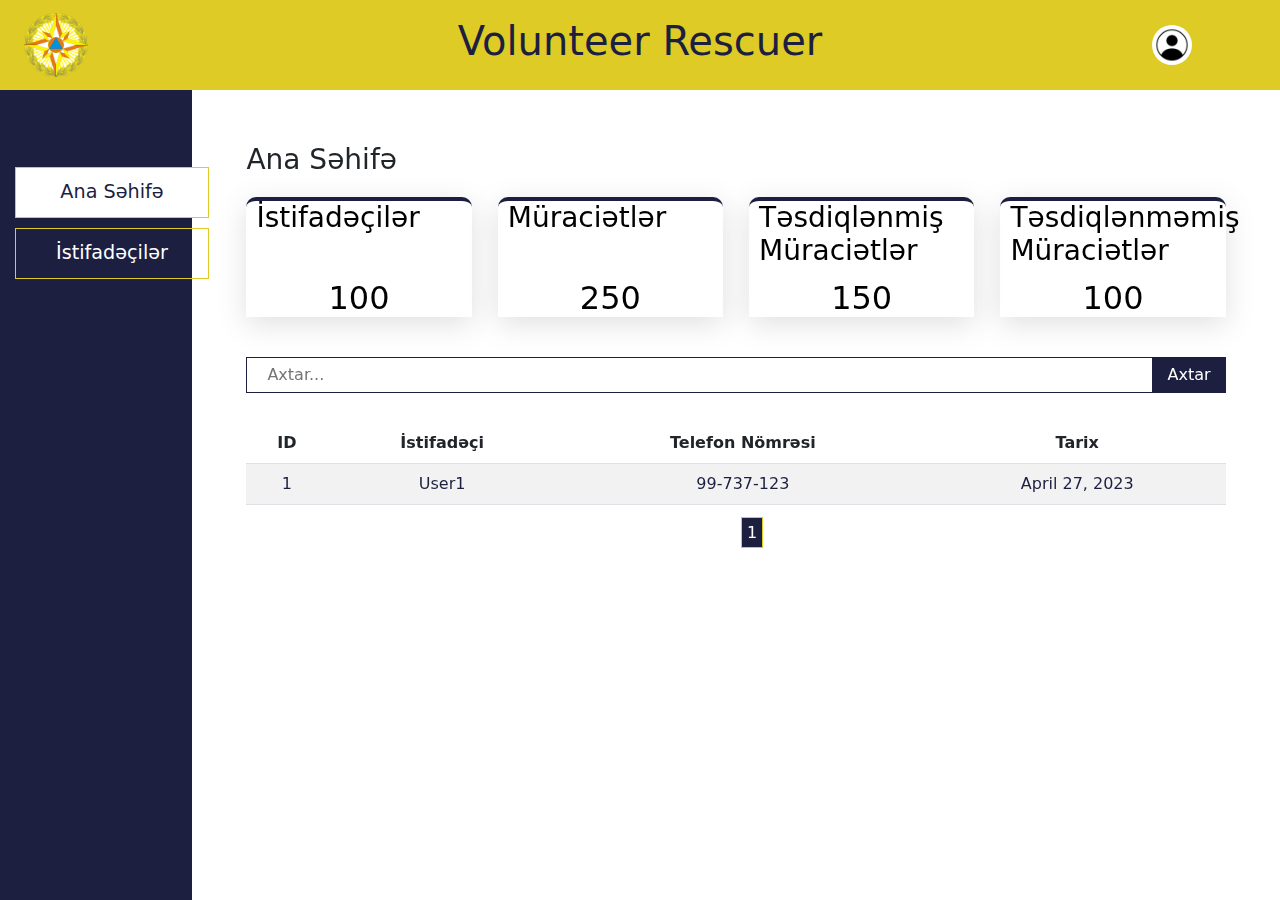
==== commit 45e34b7e: "versionAze" ====
--- a/index.html
+++ b/index.html
@@ -5,9 +5,10 @@
     <meta charset="UTF-8">
     <meta http-equiv="X-UA-Compatible" content="IE=edge">
     <meta name="viewport" content="width=device-width, initial-scale=1.0">
-    <title>Dashboard</title>
+    <title>Ana Səhifə</title>
 
     <link rel="shortcut icon" href="img/emblem.png" type="image/x-icon">
+    <link rel="stylesheet" href="https://cdnjs.cloudflare.com/ajax/libs/font-awesome/4.7.0/css/font-awesome.min.css">
     <link rel="stylesheet" href="vendors/bootstrap.css">
     <link rel="stylesheet" href="style/style.css">
 </head>
@@ -38,12 +39,12 @@
             <div id="round-inside">
 
                 <ul>
-                    <li><a href="profile.html"> Profile</a></li>
+                    <li><a href="profile.html"> Hesab</a></li>
                     <li>
 
                         <form action=""></form>
 
-                        <a href="">Logout</a>
+                        <a href="">Çıxış <i class="fa fa-sign-out" style="font-size:20px"></i></a>
                     </li>
                 </ul>
             </div>
@@ -60,7 +61,7 @@
                     <li class="sidebar-menu-item">
                         <a href="index.html" class="side-a active-item">
 
-                            Dashboard
+                            Ana Səhifə
                         </a>
 
                     </li>
@@ -69,18 +70,18 @@
                     <li class="sidebar-menu-item">
                         <a href="users.html" class="side-a ">
 
-                            Users
+                            İstifadəçilər
                         </a>
 
                     </li>
 
-                    <li class="sidebar-menu-item">
+                    <!-- <li class="sidebar-menu-item">
                         <a href="" class="side-a">
 
                             Announcements
                         </a>
 
-                    </li>
+                    </li> -->
 
 
                 </ul>
@@ -92,7 +93,7 @@
 
             <div id="center-inside">
 
-                <h2>Dashboard</h2>
+                <h3>Ana Səhifə</h3>
 
 
 
@@ -102,7 +103,7 @@
                     <a href="users.html" class="box-in">
 
                         <div class="box-head">
-                            <h3>Users</h3>
+                            <h3>İstifadəçilər</h3>
 
 
                         </div>
@@ -116,7 +117,7 @@
                     <a href="" class="box-in">
 
                         <div class="box-head">
-                            <h3>Reports</h3>
+                            <h3>Müraciətlər</h3>
 
 
                         </div>
@@ -130,7 +131,7 @@
                     <a href="accepted-reports.html" class="box-in">
 
                         <div class="box-head">
-                            <h3>Accepted Reports</h3>
+                            <h3>Təsdiqlənmiş Müraciətlər</h3>
 
 
                         </div>
@@ -144,7 +145,7 @@
                     <a href="denied-reports.html" class="box-in">
 
                         <div class="box-head">
-                            <h3>Denied Reports</h3>
+                            <h3>Təsdiqlənməmiş Müraciətlər</h3>
 
 
                         </div>
@@ -159,8 +160,8 @@
 
                 <div class="inside-searchbar">
                     <form action="/search" method="get" id="searchForm">
-                        <input type="text" name="query" placeholder="Search..." id="searchInp">
-                        <button type="submit" id="searchBtn">Search</button>
+                        <input type="text" name="query" placeholder="Axtar..." id="searchInp">
+                        <button type="submit" id="searchBtn">Axtar</button>
                     </form>
                 </div>
 
@@ -172,10 +173,9 @@
                         <thead>
                             <tr>
                                 <th>ID</th>
-                                <th>Volunteer</th>
-                                <th>Location</th>
-                                <th>Phone</th>
-                                <th>Date</th>
+                                <th>İstifadəçi</th>
+                                <th>Telefon Nömrəsi</th>
+                                <th>Tarix</th>
                             </tr>
 
 
@@ -190,9 +190,7 @@
                                 <td>
                                     <a href="#">User1</a>
                                 </td>
-                                <td>
-                                    <a href="#">Baku</a>
-                                </td>
+
                                 <td>
                                     <a href="#">99-737-123</a>
                                 </td>
@@ -200,5488 +198,7 @@
                                     <a href="#">April 27, 2023</a>
                                 </td>
                             </tr>
-                            <tr>
-                                <td>
-                                    <a href="#">2</a>
-                                </td>
-                                <td>
-                                    <a href="#">User2</a>
-                                </td>
-                                <td>
-                                    <a href="#">Baku</a>
-                                </td>
-                                <td>
-                                    <a href="#">12-345-678</a>
-                                </td>
-                                <td>
-                                    <a href="#">April 27, 2023</a>
-                                </td>
-                            </tr>
-                            <tr>
-                                <td>
-                                    <a href="#">3</a>
-                                </td>
-                                <td>
-                                    <a href="#">User3</a>
-                                </td>
-                                <td>
-                                    <a href="#">Baku</a>
-                                </td>
-                                <td>
-                                    <a href="#">34-567-890</a>
-                                </td>
-                                <td>
-                                    <a href="#">April 27, 2023</a>
-                                </td>
-                            </tr>
-                            <tr>
-                                <td>
-                                    <a href="#">4</a>
-                                </td>
-                                <td>
-                                    <a href="#">User4</a>
-                                </td>
-                                <td>
-                                    <a href="#">Baku</a>
-                                </td>
-                                <td>
-                                    <a href="#">56-789-012</a>
-                                </td>
-                                <td>
-                                    <a href="#">April 27, 2023</a>
-                                </td>
-                            </tr>
-                            <tr>
-                                <td>
-                                    <a href="#">5</a>
-                                </td>
-                                <td>
-                                    <a href="#">User5</a>
-                                </td>
-                                <td>
-                                    <a href="#">Baku</a>
-                                </td>
-                                <td>
-                                    <a href="#">78-901-234</a>
-                                </td>
-                                <td>
-                                    <a href="#">April 27, 2023</a>
-                                </td>
-                            </tr>
-                            <tr>
-                                <td>
-                                    <a href="#">6</a>
-                                </td>
-                                <td>
-                                    <a href="#">User6</a>
-                                </td>
-                                <td>
-                                    <a href="#">Baku</a>
-                                </td>
-                                <td>
-                                    <a href="#">90-123-456</a>
-                                </td>
-                                <td>
-                                    <a href="#">April 27, 2023</a>
-                                </td>
-                            </tr>
-
-                            <tr>
-                                <td>
-                                    <a href="#">7</a>
-                                </td>
-                                <td>
-                                    <a href="#">User7</a>
-                                </td>
-                                <td>
-                                    <a href="#">Baku</a>
-                                </td>
-                                <td>
-                                    <a href="#">43-210-987</a>
-                                </td>
-                                <td>
-                                    <a href="#">April 27, 2023</a>
-                                </td>
-                            </tr>
-
-                            <tr>
-                                <td>
-                                    <a href="#">8</a>
-                                </td>
-                                <td>
-                                    <a href="#">User8</a>
-                                </td>
-                                <td>
-                                    <a href="#">Baku</a>
-                                </td>
-                                <td>
-                                    <a href="#">65-432-109</a>
-                                </td>
-                                <td>
-                                    <a href="#">April 27, 2023</a>
-                                </td>
-                            </tr>
-                            <tr>
-                                <td>
-                                    <a href="#">9</a>
-                                </td>
-                                <td>
-                                    <a href="#">User9</a>
-                                </td>
-                                <td>
-                                    <a href="#">Baku</a>
-                                </td>
-                                <td>
-                                    <a href="#">87-654-321</a>
-                                </td>
-                                <td>
-                                    <a href="#">April 27, 2023</a>
-                                </td>
-                            </tr>
-                            <tr>
-                                <td>
-                                    <a href="#">10</a>
-                                </td>
-                                <td>
-                                    <a href="#">User10</a>
-                                </td>
-                                <td>
-                                    <a href="#">Baku</a>
-                                </td>
-                                <td>
-                                    <a href="#">09-876-543</a>
-                                </td>
-                                <td>
-                                    <a href="#">April 27, 2023</a>
-                                </td>
-                            </tr>
-                            <tr>
-                                <td>
-                                    <a href="#">11</a>
-                                </td>
-                                <td>
-                                    <a href="#">User11</a>
-                                </td>
-                                <td>
-                                    <a href="#">Baku</a>
-                                </td>
-                                <td>
-                                    <a href="#">12-345-678</a>
-                                </td>
-                                <td>
-                                    <a href="#">April 27, 2023</a>
-                                </td>
-                            </tr>
-                            <tr>
-                                <td>
-                                    <a href="#">12</a>
-                                </td>
-                                <td>
-                                    <a href="#">User12</a>
-                                </td>
-                                <td>
-                                    <a href="#">Baku</a>
-                                </td>
-                                <td>
-                                    <a href="#">34-567-890</a>
-                                </td>
-                                <td>
-                                    <a href="#">April 27, 2023</a>
-                                </td>
-                            </tr>
-                            <tr>
-                                <td>
-                                    <a href="#">13</a>
-                                </td>
-                                <td>
-                                    <a href="#">User13</a>
-                                </td>
-                                <td>
-                                    <a href="#">Baku</a>
-                                </td>
-                                <td>
-                                    <a href="#">56-789-012</a>
-                                </td>
-                                <td>
-                                    <a href="#">April 27, 2023</a>
-                                </td>
-                            </tr>
-                            <tr>
-                                <td>
-                                    <a href="#">14</a>
-                                </td>
-                                <td>
-                                    <a href="#">User14</a>
-                                </td>
-                                <td>
-                                    <a href="#">Baku</a>
-                                </td>
-                                <td>
-                                    <a href="#">78-901-234</a>
-                                </td>
-                                <td>
-                                    <a href="#">April 27, 2023</a>
-                                </td>
-                            </tr>
-                            <tr>
-                                <td>
-                                    <a href="#">15</a>
-                                </td>
-                                <td>
-                                    <a href="#">User15</a>
-                                </td>
-                                <td>
-                                    <a href="#">Baku</a>
-                                </td>
-                                <td>
-                                    <a href="#">78-901-534</a>
-                                </td>
-                                <td>
-                                    <a href="#">April 27, 2023</a>
-                                </td>
-                            </tr>
-
-                            <tr>
-                                <td>
-                                    <a href="#">16</a>
-                                </td>
-                                <td>
-                                    <a href="#">User16</a>
-                                </td>
-                                <td>
-                                    <a href="#">Baku</a>
-                                </td>
-                                <td>
-                                    <a href="#">23-456-789</a>
-                                </td>
-                                <td>
-                                    <a href="#">April 27, 2023</a>
-                                </td>
-                            </tr>
-                            <tr>
-                                <td>
-                                    <a href="#">17</a>
-                                </td>
-                                <td>
-                                    <a href="#">User17</a>
-                                </td>
-                                <td>
-                                    <a href="#">Baku</a>
-                                </td>
-                                <td>
-                                    <a href="#">45-678-901</a>
-                                </td>
-                                <td>
-                                    <a href="#">April 27, 2023</a>
-                                </td>
-                            </tr>
-                            <tr>
-                                <td>
-                                    <a href="#">18</a>
-                                </td>
-                                <td>
-                                    <a href="#">User18</a>
-                                </td>
-                                <td>
-                                    <a href="#">Baku</a>
-                                </td>
-                                <td>
-                                    <a href="#">67-890-123</a>
-                                </td>
-                                <td>
-                                    <a href="#">April 27, 2023</a>
-                                </td>
-                            </tr>
-                            <tr>
-                                <td>
-                                    <a href="#">19</a>
-                                </td>
-                                <td>
-                                    <a href="#">User19</a>
-                                </td>
-                                <td>
-                                    <a href="#">Baku</a>
-                                </td>
-                                <td>
-                                    <a href="#">89-012-345</a>
-                                </td>
-                                <td>
-                                    <a href="#">April 27, 2023</a>
-                                </td>
-                            </tr>
-                            <tr>
-                                <td>
-                                    <a href="#">20</a>
-                                </td>
-                                <td>
-                                    <a href="#">User20</a>
-                                </td>
-                                <td>
-                                    <a href="#">Baku</a>
-                                </td>
-                                <td>
-                                    <a href="#">01-234-567</a>
-                                </td>
-                                <td>
-                                    <a href="#">April 27, 2023</a>
-                                </td>
-                            </tr>
-                            <tr>
-                                <td>
-                                    <a href="#">21</a>
-                                </td>
-                                <td>
-                                    <a href="#">User21</a>
-                                </td>
-                                <td>
-                                    <a href="#">Baku</a>
-                                </td>
-                                <td>
-                                    <a href="#">45-678-901</a>
-                                </td>
-                                <td>
-                                    <a href="#">April 27, 2023</a>
-                                </td>
-                            </tr>
-                            <tr>
-                                <td>
-                                    <a href="#">22</a>
-                                </td>
-                                <td>
-                                    <a href="#">User22</a>
-                                </td>
-                                <td>
-                                    <a href="#">Baku</a>
-                                </td>
-                                <td>
-                                    <a href="#">23-456-789</a>
-                                </td>
-                                <td>
-                                    <a href="#">April 27, 2023</a>
-                                </td>
-                            </tr>
-
-                            <tr>
-                                <td>
-                                    <a href="#">23</a>
-                                </td>
-                                <td>
-                                    <a href="#">User23</a>
-                                </td>
-                                <td>
-                                    <a href="#">Baku</a>
-                                </td>
-                                <td>
-                                    <a href="#">23-456-789</a>
-                                </td>
-                                <td>
-                                    <a href="#">April 27, 2023</a>
-                                </td>
-                            </tr>
-                            <tr>
-                                <td>
-                                    <a href="#">24</a>
-                                </td>
-                                <td>
-                                    <a href="#">User24</a>
-                                </td>
-                                <td>
-                                    <a href="#">Baku</a>
-                                </td>
-                                <td>
-                                    <a href="#">45-678-901</a>
-                                </td>
-                                <td>
-                                    <a href="#">April 27, 2023</a>
-                                </td>
-                            </tr>
-                            <tr>
-                                <td>
-                                    <a href="#">25</a>
-                                </td>
-                                <td>
-                                    <a href="#">User25</a>
-                                </td>
-                                <td>
-                                    <a href="#">Baku</a>
-                                </td>
-                                <td>
-                                    <a href="#">67-890-123</a>
-                                </td>
-                                <td>
-                                    <a href="#">April 27, 2023</a>
-                                </td>
-                            </tr>
-                            <tr>
-                                <td>
-                                    <a href="#">26</a>
-                                </td>
-                                <td>
-                                    <a href="#">User26</a>
-                                </td>
-                                <td>
-                                    <a href="#">Baku</a>
-                                </td>
-                                <td>
-                                    <a href="#">89-012-345</a>
-                                </td>
-                                <td>
-                                    <a href="#">April 27, 2023</a>
-                                </td>
-                            </tr>
-                            <tr>
-                                <td>
-                                    <a href="#">27</a>
-                                </td>
-                                <td>
-                                    <a href="#">User27</a>
-                                </td>
-                                <td>
-                                    <a href="#">Baku</a>
-                                </td>
-                                <td>
-                                    <a href="#">01-234-567</a>
-                                </td>
-                                <td>
-                                    <a href="#">April 27, 2023</a>
-                                </td>
-                            </tr>
-                            <tr>
-                                <td>
-                                    <a href="#">28</a>
-                                </td>
-                                <td>
-                                    <a href="#">User28</a>
-                                </td>
-                                <td>
-                                    <a href="#">Baku</a>
-                                </td>
-                                <td>
-                                    <a href="#">23-456-789</a>
-                                </td>
-                                <td>
-                                    <a href="#">April 27, 2023</a>
-                                </td>
-                            </tr>
-                            <tr>
-                                <td>
-                                    <a href="#">29</a>
-                                </td>
-                                <td>
-                                    <a href="#">User29</a>
-                                </td>
-                                <td>
-                                    <a href="#">Baku</a>
-                                </td>
-                                <td>
-                                    <a href="#">45-678-901</a>
-                                </td>
-                                <td>
-                                    <a href="#">April 27, 2023</a>
-                                </td>
-                            </tr>
-
-                            <tr>
-                                <td>
-                                    <a href="#">30</a>
-                                </td>
-                                <td>
-                                    <a href="#">User29</a>
-                                </td>
-                                <td>
-                                    <a href="#">Baku</a>
-                                </td>
-                                <td>
-                                    <a href="#">45-678-901</a>
-                                </td>
-                                <td>
-                                    <a href="#">April 27, 2023</a>
-                                </td>
-                            </tr>
-                            <tr>
-                                <td>
-                                    <a href="#">31</a>
-                                </td>
-                                <td>
-                                    <a href="#">User30</a>
-                                </td>
-                                <td>
-                                    <a href="#">Baku</a>
-                                </td>
-                                <td>
-                                    <a href="#">67-890-123</a>
-                                </td>
-                                <td>
-                                    <a href="#">April 27, 2023</a>
-                                </td>
-                            </tr>
-                            <tr>
-                                <td>
-                                    <a href="#">32</a>
-                                </td>
-                                <td>
-                                    <a href="#">User31</a>
-                                </td>
-                                <td>
-                                    <a href="#">Baku</a>
-                                </td>
-                                <td>
-                                    <a href="#">89-012-345</a>
-                                </td>
-                                <td>
-                                    <a href="#">April 27, 2023</a>
-                                </td>
-                            </tr>
-                            <tr>
-                                <td>
-                                    <a href="#">33</a>
-                                </td>
-                                <td>
-                                    <a href="#">User32</a>
-                                </td>
-                                <td>
-                                    <a href="#">Baku</a>
-                                </td>
-                                <td>
-                                    <a href="#">01-234-567</a>
-                                </td>
-                                <td>
-                                    <a href="#">April 27, 2023</a>
-                                </td>
-                            </tr>
-                            <tr>
-                                <td>
-                                    <a href="#">34</a>
-                                </td>
-                                <td>
-                                    <a href="#">User33</a>
-                                </td>
-                                <td>
-                                    <a href="#">Baku</a>
-                                </td>
-                                <td>
-                                    <a href="#">23-456-789</a>
-                                </td>
-                                <td>
-                                    <a href="#">April 27, 2023</a>
-                                </td>
-                            </tr>
-                            <tr>
-                                <td>
-                                    <a href="#">35</a>
-                                </td>
-                                <td>
-                                    <a href="#">User34</a>
-                                </td>
-                                <td>
-                                    <a href="#">Baku</a>
-                                </td>
-                                <td>
-                                    <a href="#">45-678-901</a>
-                                </td>
-                                <td>
-                                    <a href="#">April 27, 2023</a>
-                                </td>
-                            </tr>
-                            <tr>
-                                <td>
-                                    <a href="#">36</a>
-                                </td>
-                                <td>
-                                    <a href="#">User35</a>
-                                </td>
-                                <td>
-                                    <a href="#">Baku</a>
-                                </td>
-                                <td>
-                                    <a href="#">67-890-123</a>
-                                </td>
-                                <td>
-                                    <a href="#">April 27, 2023</a>
-                                </td>
-                            </tr>
-
-
-                            <tr>
-                                <td><a href="">11</a></td>
-                                <td><a href="">12</a></td>
-                                <td><a href="">13</a></td>
-                                <td><a href="">14</a></td>
-                                <td><a href="">15</a></td>
-                            </tr>
-                            <tr>
-                                <td><a href="">11</a></td>
-                                <td><a href="">12</a></td>
-                                <td><a href="">13</a></td>
-                                <td><a href="">14</a></td>
-                                <td><a href="">15</a></td>
-                            </tr>
-                            <tr>
-                                <td><a href="">11</a></td>
-                                <td><a href="">12</a></td>
-                                <td><a href="">13</a></td>
-                                <td><a href="">14</a></td>
-                                <td><a href="">15</a></td>
-                            </tr>
-                            <tr>
-                                <td><a href="">11</a></td>
-                                <td><a href="">12</a></td>
-                                <td><a href="">13</a></td>
-                                <td><a href="">14</a></td>
-                                <td><a href="">15</a></td>
-                            </tr>
-                            <tr>
-                                <td><a href="">11</a></td>
-                                <td><a href="">12</a></td>
-                                <td><a href="">13</a></td>
-                                <td><a href="">14</a></td>
-                                <td><a href="">15</a></td>
-                            </tr>
-
-                            <tr>
-                                <td><a href="">21</a></td>
-                                <td><a href="">22</a></td>
-                                <td><a href="">23</a></td>
-                                <td><a href="">24</a></td>
-                                <td><a href="">25</a></td>
-                            </tr>
-                            <tr>
-                                <td><a href="">21</a></td>
-                                <td><a href="">22</a></td>
-                                <td><a href="">23</a></td>
-                                <td><a href="">24</a></td>
-                                <td><a href="">25</a></td>
-                            </tr>
-                            <tr>
-                                <td><a href="">21</a></td>
-                                <td><a href="">22</a></td>
-                                <td><a href="">23</a></td>
-                                <td><a href="">24</a></td>
-                                <td><a href="">25</a></td>
-                            </tr>
-                            <tr>
-                                <td><a href="">21</a></td>
-                                <td><a href="">22</a></td>
-                                <td><a href="">23</a></td>
-                                <td><a href="">24</a></td>
-                                <td><a href="">25</a></td>
-                            </tr>
-                            <tr>
-                                <td><a href="">21</a></td>
-                                <td><a href="">22</a></td>
-                                <td><a href="">23</a></td>
-                                <td><a href="">24</a></td>
-                                <td><a href="">25</a></td>
-                            </tr>
-
-
-                            <tr>
-                                <td><a href="">31</a></td>
-                                <td><a href="">32</a></td>
-                                <td><a href="">33</a></td>
-                                <td><a href="">34</a></td>
-                                <td><a href="">35</a></td>
-                            </tr>
-                            <tr>
-                                <td><a href="">31</a></td>
-                                <td><a href="">32</a></td>
-                                <td><a href="">33</a></td>
-                                <td><a href="">34</a></td>
-                                <td><a href="">35</a></td>
-                            </tr>
-                            <tr>
-                                <td><a href="">31</a></td>
-                                <td><a href="">32</a></td>
-                                <td><a href="">33</a></td>
-                                <td><a href="">34</a></td>
-                                <td><a href="">35</a></td>
-                            </tr>
-                            <tr>
-                                <td><a href="">31</a></td>
-                                <td><a href="">32</a></td>
-                                <td><a href="">33</a></td>
-                                <td><a href="">34</a></td>
-                                <td><a href="">35</a></td>
-                            </tr>
-                            <tr>
-                                <td><a href="">31</a></td>
-                                <td><a href="">32</a></td>
-                                <td><a href="">33</a></td>
-                                <td><a href="">34</a></td>
-                                <td><a href="">35</a></td>
-                            </tr>
-
-
-                            <tr>
-                                <td><a href="">41</a></td>
-                                <td><a href="">42</a></td>
-                                <td><a href="">43</a></td>
-                                <td><a href="">44</a></td>
-                                <td><a href="">45</a></td>
-                            </tr>
-                            <tr>
-                                <td><a href="">41</a></td>
-                                <td><a href="">42</a></td>
-                                <td><a href="">43</a></td>
-                                <td><a href="">44</a></td>
-                                <td><a href="">45</a></td>
-                            </tr>
-                            <tr>
-                                <td><a href="">41</a></td>
-                                <td><a href="">42</a></td>
-                                <td><a href="">43</a></td>
-                                <td><a href="">44</a></td>
-                                <td><a href="">45</a></td>
-                            </tr>
-                            <tr>
-                                <td><a href="">41</a></td>
-                                <td><a href="">42</a></td>
-                                <td><a href="">43</a></td>
-                                <td><a href="">44</a></td>
-                                <td><a href="">45</a></td>
-                            </tr>
-                            <tr>
-                                <td><a href="">41</a></td>
-                                <td><a href="">42</a></td>
-                                <td><a href="">43</a></td>
-                                <td><a href="">44</a></td>
-                                <td><a href="">45</a></td>
-                            </tr>
-
-                            <tr>
-                                <td><a href="">51</a></td>
-                                <td><a href="">52</a></td>
-                                <td><a href="">53</a></td>
-                                <td><a href="">54</a></td>
-                                <td><a href="">55</a></td>
-                            </tr>
-                            <tr>
-                                <td><a href="">51</a></td>
-                                <td><a href="">52</a></td>
-                                <td><a href="">53</a></td>
-                                <td><a href="">54</a></td>
-                                <td><a href="">55</a></td>
-                            </tr>
-                            <tr>
-                                <td><a href="">51</a></td>
-                                <td><a href="">52</a></td>
-                                <td><a href="">53</a></td>
-                                <td><a href="">54</a></td>
-                                <td><a href="">55</a></td>
-                            </tr>
-                            <tr>
-                                <td><a href="">51</a></td>
-                                <td><a href="">52</a></td>
-                                <td><a href="">53</a></td>
-                                <td><a href="">54</a></td>
-                                <td><a href="">55</a></td>
-                            </tr>
-                            <tr>
-                                <td><a href="">51</a></td>
-                                <td><a href="">52</a></td>
-                                <td><a href="">53</a></td>
-                                <td><a href="">54</a></td>
-                                <td><a href="">55</a></td>
-                            </tr>
-
-                            <tr>
-                                <td><a href="">61</a></td>
-                                <td><a href="">62</a></td>
-                                <td><a href="">63</a></td>
-                                <td><a href="">64</a></td>
-                                <td><a href="">65</a></td>
-                            </tr>
-                            <tr>
-                                <td><a href="">61</a></td>
-                                <td><a href="">62</a></td>
-                                <td><a href="">63</a></td>
-                                <td><a href="">64</a></td>
-                                <td><a href="">65</a></td>
-                            </tr>
-                            <tr>
-                                <td><a href="">61</a></td>
-                                <td><a href="">62</a></td>
-                                <td><a href="">63</a></td>
-                                <td><a href="">64</a></td>
-                                <td><a href="">65</a></td>
-                            </tr>
-                            <tr>
-                                <td><a href="">61</a></td>
-                                <td><a href="">62</a></td>
-                                <td><a href="">63</a></td>
-                                <td><a href="">64</a></td>
-                                <td><a href="">65</a></td>
-                            </tr>
-                            <tr>
-                                <td><a href="">61</a></td>
-                                <td><a href="">62</a></td>
-                                <td><a href="">63</a></td>
-                                <td><a href="">64</a></td>
-                                <td><a href="">65</a></td>
-                            </tr>
-
-
-                            <tr>
-                                <td><a href="">71</a></td>
-                                <td><a href="">72</a></td>
-                                <td><a href="">73</a></td>
-                                <td><a href="">74</a></td>
-                                <td><a href="">75</a></td>
-                            </tr>
-                            <tr>
-                                <td><a href="">71</a></td>
-                                <td><a href="">72</a></td>
-                                <td><a href="">73</a></td>
-                                <td><a href="">74</a></td>
-                                <td><a href="">75</a></td>
-                            </tr>
-                            <tr>
-                                <td><a href="">71</a></td>
-                                <td><a href="">72</a></td>
-                                <td><a href="">73</a></td>
-                                <td><a href="">74</a></td>
-                                <td><a href="">75</a></td>
-                            </tr>
-                            <tr>
-                                <td><a href="">71</a></td>
-                                <td><a href="">72</a></td>
-                                <td><a href="">73</a></td>
-                                <td><a href="">74</a></td>
-                                <td><a href="">75</a></td>
-                            </tr>
-                            <tr>
-                                <td><a href="">71</a></td>
-                                <td><a href="">72</a></td>
-                                <td><a href="">73</a></td>
-                                <td><a href="">74</a></td>
-                                <td><a href="">75</a></td>
-                            </tr>
-
-
-
-                            <tr>
-                                <td><a href="">81</a></td>
-                                <td><a href="">82</a></td>
-                                <td><a href="">83</a></td>
-                                <td><a href="">84</a></td>
-                                <td><a href="">85</a></td>
-                            </tr>
-                            <tr>
-                                <td><a href="">81</a></td>
-                                <td><a href="">82</a></td>
-                                <td><a href="">83</a></td>
-                                <td><a href="">84</a></td>
-                                <td><a href="">85</a></td>
-                            </tr>
-                            <tr>
-                                <td><a href="">81</a></td>
-                                <td><a href="">82</a></td>
-                                <td><a href="">83</a></td>
-                                <td><a href="">84</a></td>
-                                <td><a href="">85</a></td>
-                            </tr>
-                            <tr>
-                                <td><a href="">81</a></td>
-                                <td><a href="">82</a></td>
-                                <td><a href="">83</a></td>
-                                <td><a href="">84</a></td>
-                                <td><a href="">85</a></td>
-                            </tr>
-                            <tr>
-                                <td><a href="">81</a></td>
-                                <td><a href="">82</a></td>
-                                <td><a href="">83</a></td>
-                                <td><a href="">84</a></td>
-                                <td><a href="">85</a></td>
-                            </tr>
-                            <tr>
-                                <td><a href="">81</a></td>
-                                <td><a href="">82</a></td>
-                                <td><a href="">83</a></td>
-                                <td><a href="">84</a></td>
-                                <td><a href="">85</a></td>
-                            </tr>
-                            <tr>
-                                <td><a href="">81</a></td>
-                                <td><a href="">82</a></td>
-                                <td><a href="">83</a></td>
-                                <td><a href="">84</a></td>
-                                <td><a href="">85</a></td>
-                            </tr>
-                            <tr>
-                                <td><a href="">81</a></td>
-                                <td><a href="">82</a></td>
-                                <td><a href="">83</a></td>
-                                <td><a href="">84</a></td>
-                                <td><a href="">85</a></td>
-                            </tr>
-                            <tr>
-                                <td><a href="">81</a></td>
-                                <td><a href="">82</a></td>
-                                <td><a href="">83</a></td>
-                                <td><a href="">84</a></td>
-                                <td><a href="">85</a></td>
-                            </tr>
-                            <tr>
-                                <td><a href="">81</a></td>
-                                <td><a href="">82</a></td>
-                                <td><a href="">83</a></td>
-                                <td><a href="">84</a></td>
-                                <td><a href="">85</a></td>
-                            </tr>
-
-
-                            <tr>
-                                <td><a href="">91</a></td>
-                                <td><a href="">92</a></td>
-                                <td><a href="">93</a></td>
-                                <td><a href="">94</a></td>
-                                <td><a href="">95</a></td>
-                            </tr>
-                            <tr>
-                                <td><a href="">91</a></td>
-                                <td><a href="">92</a></td>
-                                <td><a href="">93</a></td>
-                                <td><a href="">94</a></td>
-                                <td><a href="">95</a></td>
-                            </tr>
-                            <tr>
-                                <td><a href="">91</a></td>
-                                <td><a href="">92</a></td>
-                                <td><a href="">93</a></td>
-                                <td><a href="">94</a></td>
-                                <td><a href="">95</a></td>
-                            </tr>
-                            <tr>
-                                <td><a href="">91</a></td>
-                                <td><a href="">92</a></td>
-                                <td><a href="">93</a></td>
-                                <td><a href="">94</a></td>
-                                <td><a href="">95</a></td>
-                            </tr>
-                            <tr>
-                                <td><a href="">91</a></td>
-                                <td><a href="">92</a></td>
-                                <td><a href="">93</a></td>
-                                <td><a href="">94</a></td>
-                                <td><a href="">95</a></td>
-                            </tr>
-                            <tr>
-                                <td><a href="">91</a></td>
-                                <td><a href="">92</a></td>
-                                <td><a href="">93</a></td>
-                                <td><a href="">94</a></td>
-                                <td><a href="">95</a></td>
-                            </tr>
-                            <tr>
-                                <td><a href="">91</a></td>
-                                <td><a href="">92</a></td>
-                                <td><a href="">93</a></td>
-                                <td><a href="">94</a></td>
-                                <td><a href="">95</a></td>
-                            </tr>
-                            <tr>
-                                <td><a href="">91</a></td>
-                                <td><a href="">92</a></td>
-                                <td><a href="">93</a></td>
-                                <td><a href="">94</a></td>
-                                <td><a href="">95</a></td>
-                            </tr>
-                            <tr>
-                                <td><a href="">91</a></td>
-                                <td><a href="">92</a></td>
-                                <td><a href="">93</a></td>
-                                <td><a href="">94</a></td>
-                                <td><a href="">95</a></td>
-                            </tr>
-                            <tr>
-                                <td><a href="">91</a></td>
-                                <td><a href="">92</a></td>
-                                <td><a href="">93</a></td>
-                                <td><a href="">94</a></td>
-                                <td><a href="">95</a></td>
-                            </tr>
-                            <tr>
-                                <td><a href="">+-1</a></td>
-                                <td><a href="">+-2</a></td>
-                                <td><a href="">+-3</a></td>
-                                <td><a href="">+-4</a></td>
-                                <td><a href="">+-5</a></td>
-                            </tr>
-                            <tr>
-                                <td><a href="">+-1</a></td>
-                                <td><a href="">+-2</a></td>
-                                <td><a href="">+-3</a></td>
-                                <td><a href="">+-4</a></td>
-                                <td><a href="">+-5</a></td>
-                            </tr>
-                            <tr>
-                                <td><a href="">+-1</a></td>
-                                <td><a href="">+-2</a></td>
-                                <td><a href="">+-3</a></td>
-                                <td><a href="">+-4</a></td>
-                                <td><a href="">+-5</a></td>
-                            </tr>
-                            <tr>
-                                <td><a href="">+-1</a></td>
-                                <td><a href="">+-2</a></td>
-                                <td><a href="">+-3</a></td>
-                                <td><a href="">+-4</a></td>
-                                <td><a href="">+-5</a></td>
-                            </tr>
-                            <tr>
-                                <td><a href="">+-1</a></td>
-                                <td><a href="">+-2</a></td>
-                                <td><a href="">+-3</a></td>
-                                <td><a href="">+-4</a></td>
-                                <td><a href="">+-5</a></td>
-                            </tr>
-                            <tr>
-                                <td><a href="">+-1</a></td>
-                                <td><a href="">+-2</a></td>
-                                <td><a href="">+-3</a></td>
-                                <td><a href="">+-4</a></td>
-                                <td><a href="">+-5</a></td>
-                            </tr>
-                            <tr>
-                                <td><a href="">+-1</a></td>
-                                <td><a href="">+-2</a></td>
-                                <td><a href="">+-3</a></td>
-                                <td><a href="">+-4</a></td>
-                                <td><a href="">+-5</a></td>
-                            </tr>
-                            <tr>
-                                <td><a href="">+-1</a></td>
-                                <td><a href="">+-2</a></td>
-                                <td><a href="">+-3</a></td>
-                                <td><a href="">+-4</a></td>
-                                <td><a href="">+-5</a></td>
-                            </tr>
-                            <tr>
-                                <td><a href="">+-1</a></td>
-                                <td><a href="">+-2</a></td>
-                                <td><a href="">+-3</a></td>
-                                <td><a href="">+-4</a></td>
-                                <td><a href="">+-5</a></td>
-                            </tr>
-                            <tr>
-                                <td><a href="">+-1</a></td>
-                                <td><a href="">+-2</a></td>
-                                <td><a href="">+-3</a></td>
-                                <td><a href="">+-4</a></td>
-                                <td><a href="">+-5</a></td>
-                            </tr>
-
-                            <tr>
-                                <td><a href="">/*1</a></td>
-                                <td><a href="">/*2</a></td>
-                                <td><a href="">/*3</a></td>
-                                <td><a href="">/*4</a></td>
-                                <td><a href="">/*5</a></td>
-                            </tr>
-                            <tr>
-                                <td><a href="">/*1</a></td>
-                                <td><a href="">/*2</a></td>
-                                <td><a href="">/*3</a></td>
-                                <td><a href="">/*4</a></td>
-                                <td><a href="">/*5</a></td>
-                            </tr>
-                            <tr>
-                                <td><a href="">/*1</a></td>
-                                <td><a href="">/*2</a></td>
-                                <td><a href="">/*3</a></td>
-                                <td><a href="">/*4</a></td>
-                                <td><a href="">/*5</a></td>
-                            </tr>
-                            <tr>
-                                <td><a href="">/*1</a></td>
-                                <td><a href="">/*2</a></td>
-                                <td><a href="">/*3</a></td>
-                                <td><a href="">/*4</a></td>
-                                <td><a href="">/*5</a></td>
-                            </tr>
-                            <tr>
-                                <td><a href="">/*1</a></td>
-                                <td><a href="">/*2</a></td>
-                                <td><a href="">/*3</a></td>
-                                <td><a href="">/*4</a></td>
-                                <td><a href="">/*5</a></td>
-                            </tr>
-                            <tr>
-                                <td><a href="">/*1</a></td>
-                                <td><a href="">/*2</a></td>
-                                <td><a href="">/*3</a></td>
-                                <td><a href="">/*4</a></td>
-                                <td><a href="">/*5</a></td>
-                            </tr>
-                            <tr>
-                                <td><a href="">/*1</a></td>
-                                <td><a href="">/*2</a></td>
-                                <td><a href="">/*3</a></td>
-                                <td><a href="">/*4</a></td>
-                                <td><a href="">/*5</a></td>
-                            </tr>
-                            <tr>
-                                <td><a href="">/*1</a></td>
-                                <td><a href="">/*2</a></td>
-                                <td><a href="">/*3</a></td>
-                                <td><a href="">/*4</a></td>
-                                <td><a href="">/*5</a></td>
-                            </tr>
-                            <tr>
-                                <td><a href="">/*1</a></td>
-                                <td><a href="">/*2</a></td>
-                                <td><a href="">/*3</a></td>
-                                <td><a href="">/*4</a></td>
-                                <td><a href="">/*5</a></td>
-                            </tr>
-                            <tr>
-                                <td><a href="">/*1</a></td>
-                                <td><a href="">/*2</a></td>
-                                <td><a href="">/*3</a></td>
-                                <td><a href="">/*4</a></td>
-                                <td><a href="">/*5</a></td>
-                            </tr>
-
-
-                            <tr>
-                                <td><a href="">911</a></td>
-                                <td><a href="">912</a></td>
-                                <td><a href="">913</a></td>
-                                <td><a href="">914</a></td>
-                                <td><a href="">915</a></td>
-                            </tr>
-                            <tr>
-                                <td><a href="">911</a></td>
-                                <td><a href="">912</a></td>
-                                <td><a href="">913</a></td>
-                                <td><a href="">914</a></td>
-                                <td><a href="">915</a></td>
-                            </tr>
-                            <tr>
-                                <td><a href="">911</a></td>
-                                <td><a href="">912</a></td>
-                                <td><a href="">913</a></td>
-                                <td><a href="">914</a></td>
-                                <td><a href="">915</a></td>
-                            </tr>
-                            <tr>
-                                <td><a href="">911</a></td>
-                                <td><a href="">912</a></td>
-                                <td><a href="">913</a></td>
-                                <td><a href="">914</a></td>
-                                <td><a href="">915</a></td>
-                            </tr>
-                            <tr>
-                                <td><a href="">911</a></td>
-                                <td><a href="">912</a></td>
-                                <td><a href="">913</a></td>
-                                <td><a href="">914</a></td>
-                                <td><a href="">915</a></td>
-                            </tr>
-                            <tr>
-                                <td><a href="">911</a></td>
-                                <td><a href="">912</a></td>
-                                <td><a href="">913</a></td>
-                                <td><a href="">914</a></td>
-                                <td><a href="">915</a></td>
-                            </tr>
-                            <tr>
-                                <td><a href="">911</a></td>
-                                <td><a href="">912</a></td>
-                                <td><a href="">913</a></td>
-                                <td><a href="">914</a></td>
-                                <td><a href="">915</a></td>
-                            </tr>
-                            <tr>
-                                <td><a href="">911</a></td>
-                                <td><a href="">912</a></td>
-                                <td><a href="">913</a></td>
-                                <td><a href="">914</a></td>
-                                <td><a href="">915</a></td>
-                            </tr>
-                            <tr>
-                                <td><a href="">911</a></td>
-                                <td><a href="">912</a></td>
-                                <td><a href="">913</a></td>
-                                <td><a href="">914</a></td>
-                                <td><a href="">915</a></td>
-                            </tr>
-                            <tr>
-                                <td><a href="">911</a></td>
-                                <td><a href="">912</a></td>
-                                <td><a href="">913</a></td>
-                                <td><a href="">914</a></td>
-                                <td><a href="">915</a></td>
-                            </tr>
-
-                            <tr>
-                                <td><a href="">851</a></td>
-                                <td><a href="">852</a></td>
-                                <td><a href="">853</a></td>
-                                <td><a href="">854</a></td>
-                                <td><a href="">855</a></td>
-                            </tr>
-                            <tr>
-                                <td><a href="">851</a></td>
-                                <td><a href="">852</a></td>
-                                <td><a href="">853</a></td>
-                                <td><a href="">854</a></td>
-                                <td><a href="">855</a></td>
-                            </tr>
-                            <tr>
-                                <td><a href="">851</a></td>
-                                <td><a href="">852</a></td>
-                                <td><a href="">853</a></td>
-                                <td><a href="">854</a></td>
-                                <td><a href="">855</a></td>
-                            </tr>
-                            <tr>
-                                <td><a href="">851</a></td>
-                                <td><a href="">852</a></td>
-                                <td><a href="">853</a></td>
-                                <td><a href="">854</a></td>
-                                <td><a href="">855</a></td>
-                            </tr>
-                            <tr>
-                                <td><a href="">851</a></td>
-                                <td><a href="">852</a></td>
-                                <td><a href="">853</a></td>
-                                <td><a href="">854</a></td>
-                                <td><a href="">855</a></td>
-                            </tr>
-                            <tr>
-                                <td><a href="">851</a></td>
-                                <td><a href="">852</a></td>
-                                <td><a href="">853</a></td>
-                                <td><a href="">854</a></td>
-                                <td><a href="">855</a></td>
-                            </tr>
-                            <tr>
-                                <td><a href="">851</a></td>
-                                <td><a href="">852</a></td>
-                                <td><a href="">853</a></td>
-                                <td><a href="">854</a></td>
-                                <td><a href="">855</a></td>
-                            </tr>
-                            <tr>
-                                <td><a href="">851</a></td>
-                                <td><a href="">852</a></td>
-                                <td><a href="">853</a></td>
-                                <td><a href="">854</a></td>
-                                <td><a href="">855</a></td>
-                            </tr>
-                            <tr>
-                                <td><a href="">851</a></td>
-                                <td><a href="">852</a></td>
-                                <td><a href="">853</a></td>
-                                <td><a href="">854</a></td>
-                                <td><a href="">855</a></td>
-                            </tr>
-                            <tr>
-                                <td><a href="">851</a></td>
-                                <td><a href="">852</a></td>
-                                <td><a href="">853</a></td>
-                                <td><a href="">854</a></td>
-                                <td><a href="">855</a></td>
-                            </tr> 
-
-
-                            <tr>
-                                <td><a href="">741</a></td>
-                                <td><a href="">742</a></td>
-                                <td><a href="">743</a></td>
-                                <td><a href="">744</a></td>
-                                <td><a href="">745</a></td>
-                            </tr>
-                            <tr>
-                                <td><a href="">741</a></td>
-                                <td><a href="">742</a></td>
-                                <td><a href="">743</a></td>
-                                <td><a href="">744</a></td>
-                                <td><a href="">745</a></td>
-                            </tr>
-                            <tr>
-                                <td><a href="">741</a></td>
-                                <td><a href="">742</a></td>
-                                <td><a href="">743</a></td>
-                                <td><a href="">744</a></td>
-                                <td><a href="">745</a></td>
-                            </tr>
-                            <tr>
-                                <td><a href="">741</a></td>
-                                <td><a href="">742</a></td>
-                                <td><a href="">743</a></td>
-                                <td><a href="">744</a></td>
-                                <td><a href="">745</a></td>
-                            </tr>
-                            <tr>
-                                <td><a href="">741</a></td>
-                                <td><a href="">742</a></td>
-                                <td><a href="">743</a></td>
-                                <td><a href="">744</a></td>
-                                <td><a href="">745</a></td>
-                            </tr>
-                            <tr>
-                                <td><a href="">741</a></td>
-                                <td><a href="">742</a></td>
-                                <td><a href="">743</a></td>
-                                <td><a href="">744</a></td>
-                                <td><a href="">745</a></td>
-                            </tr>
-                            <tr>
-                                <td><a href="">741</a></td>
-                                <td><a href="">742</a></td>
-                                <td><a href="">743</a></td>
-                                <td><a href="">744</a></td>
-                                <td><a href="">745</a></td>
-                            </tr>
-                            <tr>
-                                <td><a href="">741</a></td>
-                                <td><a href="">742</a></td>
-                                <td><a href="">743</a></td>
-                                <td><a href="">744</a></td>
-                                <td><a href="">745</a></td>
-                            </tr>
-                            <tr>
-                                <td><a href="">741</a></td>
-                                <td><a href="">742</a></td>
-                                <td><a href="">743</a></td>
-                                <td><a href="">744</a></td>
-                                <td><a href="">745</a></td>
-                            </tr>
-                            <tr>
-                                <td><a href="">741</a></td>
-                                <td><a href="">742</a></td>
-                                <td><a href="">743</a></td>
-                                <td><a href="">744</a></td>
-                                <td><a href="">745</a></td>
-                            </tr>
-                       
-                            <tr>
-                                <td>
-                                    <a href="#">1</a>
-                                </td>
-                                <td>
-                                    <a href="#">User1</a>
-                                </td>
-                                <td>
-                                    <a href="#">Baku</a>
-                                </td>
-                                <td>
-                                    <a href="#">99-737-123</a>
-                                </td>
-                                <td>
-                                    <a href="#">April 27, 2023</a>
-                                </td>
-                            </tr>
-                            <tr>
-                                <td>
-                                    <a href="#">2</a>
-                                </td>
-                                <td>
-                                    <a href="#">User2</a>
-                                </td>
-                                <td>
-                                    <a href="#">Baku</a>
-                                </td>
-                                <td>
-                                    <a href="#">12-345-678</a>
-                                </td>
-                                <td>
-                                    <a href="#">April 27, 2023</a>
-                                </td>
-                            </tr>
-                            <tr>
-                                <td>
-                                    <a href="#">3</a>
-                                </td>
-                                <td>
-                                    <a href="#">User3</a>
-                                </td>
-                                <td>
-                                    <a href="#">Baku</a>
-                                </td>
-                                <td>
-                                    <a href="#">34-567-890</a>
-                                </td>
-                                <td>
-                                    <a href="#">April 27, 2023</a>
-                                </td>
-                            </tr>
-                            <tr>
-                                <td>
-                                    <a href="#">4</a>
-                                </td>
-                                <td>
-                                    <a href="#">User4</a>
-                                </td>
-                                <td>
-                                    <a href="#">Baku</a>
-                                </td>
-                                <td>
-                                    <a href="#">56-789-012</a>
-                                </td>
-                                <td>
-                                    <a href="#">April 27, 2023</a>
-                                </td>
-                            </tr>
-                            <tr>
-                                <td>
-                                    <a href="#">5</a>
-                                </td>
-                                <td>
-                                    <a href="#">User5</a>
-                                </td>
-                                <td>
-                                    <a href="#">Baku</a>
-                                </td>
-                                <td>
-                                    <a href="#">78-901-234</a>
-                                </td>
-                                <td>
-                                    <a href="#">April 27, 2023</a>
-                                </td>
-                            </tr>
-                            <tr>
-                                <td>
-                                    <a href="#">6</a>
-                                </td>
-                                <td>
-                                    <a href="#">User6</a>
-                                </td>
-                                <td>
-                                    <a href="#">Baku</a>
-                                </td>
-                                <td>
-                                    <a href="#">90-123-456</a>
-                                </td>
-                                <td>
-                                    <a href="#">April 27, 2023</a>
-                                </td>
-                            </tr>
-
-                            <tr>
-                                <td>
-                                    <a href="#">7</a>
-                                </td>
-                                <td>
-                                    <a href="#">User7</a>
-                                </td>
-                                <td>
-                                    <a href="#">Baku</a>
-                                </td>
-                                <td>
-                                    <a href="#">43-210-987</a>
-                                </td>
-                                <td>
-                                    <a href="#">April 27, 2023</a>
-                                </td>
-                            </tr>
-
-                            <tr>
-                                <td>
-                                    <a href="#">8</a>
-                                </td>
-                                <td>
-                                    <a href="#">User8</a>
-                                </td>
-                                <td>
-                                    <a href="#">Baku</a>
-                                </td>
-                                <td>
-                                    <a href="#">65-432-109</a>
-                                </td>
-                                <td>
-                                    <a href="#">April 27, 2023</a>
-                                </td>
-                            </tr>
-                            <tr>
-                                <td>
-                                    <a href="#">9</a>
-                                </td>
-                                <td>
-                                    <a href="#">User9</a>
-                                </td>
-                                <td>
-                                    <a href="#">Baku</a>
-                                </td>
-                                <td>
-                                    <a href="#">87-654-321</a>
-                                </td>
-                                <td>
-                                    <a href="#">April 27, 2023</a>
-                                </td>
-                            </tr>
-                            <tr>
-                                <td>
-                                    <a href="#">10</a>
-                                </td>
-                                <td>
-                                    <a href="#">User10</a>
-                                </td>
-                                <td>
-                                    <a href="#">Baku</a>
-                                </td>
-                                <td>
-                                    <a href="#">09-876-543</a>
-                                </td>
-                                <td>
-                                    <a href="#">April 27, 2023</a>
-                                </td>
-                            </tr>
-                            <tr>
-                                <td>
-                                    <a href="#">11</a>
-                                </td>
-                                <td>
-                                    <a href="#">User11</a>
-                                </td>
-                                <td>
-                                    <a href="#">Baku</a>
-                                </td>
-                                <td>
-                                    <a href="#">12-345-678</a>
-                                </td>
-                                <td>
-                                    <a href="#">April 27, 2023</a>
-                                </td>
-                            </tr>
-                            <tr>
-                                <td>
-                                    <a href="#">12</a>
-                                </td>
-                                <td>
-                                    <a href="#">User12</a>
-                                </td>
-                                <td>
-                                    <a href="#">Baku</a>
-                                </td>
-                                <td>
-                                    <a href="#">34-567-890</a>
-                                </td>
-                                <td>
-                                    <a href="#">April 27, 2023</a>
-                                </td>
-                            </tr>
-                            <tr>
-                                <td>
-                                    <a href="#">13</a>
-                                </td>
-                                <td>
-                                    <a href="#">User13</a>
-                                </td>
-                                <td>
-                                    <a href="#">Baku</a>
-                                </td>
-                                <td>
-                                    <a href="#">56-789-012</a>
-                                </td>
-                                <td>
-                                    <a href="#">April 27, 2023</a>
-                                </td>
-                            </tr>
-                            <tr>
-                                <td>
-                                    <a href="#">14</a>
-                                </td>
-                                <td>
-                                    <a href="#">User14</a>
-                                </td>
-                                <td>
-                                    <a href="#">Baku</a>
-                                </td>
-                                <td>
-                                    <a href="#">78-901-234</a>
-                                </td>
-                                <td>
-                                    <a href="#">April 27, 2023</a>
-                                </td>
-                            </tr>
-                            <tr>
-                                <td>
-                                    <a href="#">15</a>
-                                </td>
-                                <td>
-                                    <a href="#">User15</a>
-                                </td>
-                                <td>
-                                    <a href="#">Baku</a>
-                                </td>
-                                <td>
-                                    <a href="#">78-901-534</a>
-                                </td>
-                                <td>
-                                    <a href="#">April 27, 2023</a>
-                                </td>
-                            </tr>
-
-                            <tr>
-                                <td>
-                                    <a href="#">16</a>
-                                </td>
-                                <td>
-                                    <a href="#">User16</a>
-                                </td>
-                                <td>
-                                    <a href="#">Baku</a>
-                                </td>
-                                <td>
-                                    <a href="#">23-456-789</a>
-                                </td>
-                                <td>
-                                    <a href="#">April 27, 2023</a>
-                                </td>
-                            </tr>
-                            <tr>
-                                <td>
-                                    <a href="#">17</a>
-                                </td>
-                                <td>
-                                    <a href="#">User17</a>
-                                </td>
-                                <td>
-                                    <a href="#">Baku</a>
-                                </td>
-                                <td>
-                                    <a href="#">45-678-901</a>
-                                </td>
-                                <td>
-                                    <a href="#">April 27, 2023</a>
-                                </td>
-                            </tr>
-                            <tr>
-                                <td>
-                                    <a href="#">18</a>
-                                </td>
-                                <td>
-                                    <a href="#">User18</a>
-                                </td>
-                                <td>
-                                    <a href="#">Baku</a>
-                                </td>
-                                <td>
-                                    <a href="#">67-890-123</a>
-                                </td>
-                                <td>
-                                    <a href="#">April 27, 2023</a>
-                                </td>
-                            </tr>
-                            <tr>
-                                <td>
-                                    <a href="#">19</a>
-                                </td>
-                                <td>
-                                    <a href="#">User19</a>
-                                </td>
-                                <td>
-                                    <a href="#">Baku</a>
-                                </td>
-                                <td>
-                                    <a href="#">89-012-345</a>
-                                </td>
-                                <td>
-                                    <a href="#">April 27, 2023</a>
-                                </td>
-                            </tr>
-                            <tr>
-                                <td>
-                                    <a href="#">20</a>
-                                </td>
-                                <td>
-                                    <a href="#">User20</a>
-                                </td>
-                                <td>
-                                    <a href="#">Baku</a>
-                                </td>
-                                <td>
-                                    <a href="#">01-234-567</a>
-                                </td>
-                                <td>
-                                    <a href="#">April 27, 2023</a>
-                                </td>
-                            </tr>
-                            <tr>
-                                <td>
-                                    <a href="#">21</a>
-                                </td>
-                                <td>
-                                    <a href="#">User21</a>
-                                </td>
-                                <td>
-                                    <a href="#">Baku</a>
-                                </td>
-                                <td>
-                                    <a href="#">45-678-901</a>
-                                </td>
-                                <td>
-                                    <a href="#">April 27, 2023</a>
-                                </td>
-                            </tr>
-                            <tr>
-                                <td>
-                                    <a href="#">22</a>
-                                </td>
-                                <td>
-                                    <a href="#">User22</a>
-                                </td>
-                                <td>
-                                    <a href="#">Baku</a>
-                                </td>
-                                <td>
-                                    <a href="#">23-456-789</a>
-                                </td>
-                                <td>
-                                    <a href="#">April 27, 2023</a>
-                                </td>
-                            </tr>
-
-                            <tr>
-                                <td>
-                                    <a href="#">23</a>
-                                </td>
-                                <td>
-                                    <a href="#">User23</a>
-                                </td>
-                                <td>
-                                    <a href="#">Baku</a>
-                                </td>
-                                <td>
-                                    <a href="#">23-456-789</a>
-                                </td>
-                                <td>
-                                    <a href="#">April 27, 2023</a>
-                                </td>
-                            </tr>
-                            <tr>
-                                <td>
-                                    <a href="#">24</a>
-                                </td>
-                                <td>
-                                    <a href="#">User24</a>
-                                </td>
-                                <td>
-                                    <a href="#">Baku</a>
-                                </td>
-                                <td>
-                                    <a href="#">45-678-901</a>
-                                </td>
-                                <td>
-                                    <a href="#">April 27, 2023</a>
-                                </td>
-                            </tr>
-                            <tr>
-                                <td>
-                                    <a href="#">25</a>
-                                </td>
-                                <td>
-                                    <a href="#">User25</a>
-                                </td>
-                                <td>
-                                    <a href="#">Baku</a>
-                                </td>
-                                <td>
-                                    <a href="#">67-890-123</a>
-                                </td>
-                                <td>
-                                    <a href="#">April 27, 2023</a>
-                                </td>
-                            </tr>
-                            <tr>
-                                <td>
-                                    <a href="#">26</a>
-                                </td>
-                                <td>
-                                    <a href="#">User26</a>
-                                </td>
-                                <td>
-                                    <a href="#">Baku</a>
-                                </td>
-                                <td>
-                                    <a href="#">89-012-345</a>
-                                </td>
-                                <td>
-                                    <a href="#">April 27, 2023</a>
-                                </td>
-                            </tr>
-                            <tr>
-                                <td>
-                                    <a href="#">27</a>
-                                </td>
-                                <td>
-                                    <a href="#">User27</a>
-                                </td>
-                                <td>
-                                    <a href="#">Baku</a>
-                                </td>
-                                <td>
-                                    <a href="#">01-234-567</a>
-                                </td>
-                                <td>
-                                    <a href="#">April 27, 2023</a>
-                                </td>
-                            </tr>
-                            <tr>
-                                <td>
-                                    <a href="#">28</a>
-                                </td>
-                                <td>
-                                    <a href="#">User28</a>
-                                </td>
-                                <td>
-                                    <a href="#">Baku</a>
-                                </td>
-                                <td>
-                                    <a href="#">23-456-789</a>
-                                </td>
-                                <td>
-                                    <a href="#">April 27, 2023</a>
-                                </td>
-                            </tr>
-                            <tr>
-                                <td>
-                                    <a href="#">29</a>
-                                </td>
-                                <td>
-                                    <a href="#">User29</a>
-                                </td>
-                                <td>
-                                    <a href="#">Baku</a>
-                                </td>
-                                <td>
-                                    <a href="#">45-678-901</a>
-                                </td>
-                                <td>
-                                    <a href="#">April 27, 2023</a>
-                                </td>
-                            </tr>
-
-                            <tr>
-                                <td>
-                                    <a href="#">30</a>
-                                </td>
-                                <td>
-                                    <a href="#">User29</a>
-                                </td>
-                                <td>
-                                    <a href="#">Baku</a>
-                                </td>
-                                <td>
-                                    <a href="#">45-678-901</a>
-                                </td>
-                                <td>
-                                    <a href="#">April 27, 2023</a>
-                                </td>
-                            </tr>
-                            <tr>
-                                <td>
-                                    <a href="#">31</a>
-                                </td>
-                                <td>
-                                    <a href="#">User30</a>
-                                </td>
-                                <td>
-                                    <a href="#">Baku</a>
-                                </td>
-                                <td>
-                                    <a href="#">67-890-123</a>
-                                </td>
-                                <td>
-                                    <a href="#">April 27, 2023</a>
-                                </td>
-                            </tr>
-                            <tr>
-                                <td>
-                                    <a href="#">32</a>
-                                </td>
-                                <td>
-                                    <a href="#">User31</a>
-                                </td>
-                                <td>
-                                    <a href="#">Baku</a>
-                                </td>
-                                <td>
-                                    <a href="#">89-012-345</a>
-                                </td>
-                                <td>
-                                    <a href="#">April 27, 2023</a>
-                                </td>
-                            </tr>
-                            <tr>
-                                <td>
-                                    <a href="#">33</a>
-                                </td>
-                                <td>
-                                    <a href="#">User32</a>
-                                </td>
-                                <td>
-                                    <a href="#">Baku</a>
-                                </td>
-                                <td>
-                                    <a href="#">01-234-567</a>
-                                </td>
-                                <td>
-                                    <a href="#">April 27, 2023</a>
-                                </td>
-                            </tr>
-                            <tr>
-                                <td>
-                                    <a href="#">34</a>
-                                </td>
-                                <td>
-                                    <a href="#">User33</a>
-                                </td>
-                                <td>
-                                    <a href="#">Baku</a>
-                                </td>
-                                <td>
-                                    <a href="#">23-456-789</a>
-                                </td>
-                                <td>
-                                    <a href="#">April 27, 2023</a>
-                                </td>
-                            </tr>
-                            <tr>
-                                <td>
-                                    <a href="#">35</a>
-                                </td>
-                                <td>
-                                    <a href="#">User34</a>
-                                </td>
-                                <td>
-                                    <a href="#">Baku</a>
-                                </td>
-                                <td>
-                                    <a href="#">45-678-901</a>
-                                </td>
-                                <td>
-                                    <a href="#">April 27, 2023</a>
-                                </td>
-                            </tr>
-                            <tr>
-                                <td>
-                                    <a href="#">36</a>
-                                </td>
-                                <td>
-                                    <a href="#">User35</a>
-                                </td>
-                                <td>
-                                    <a href="#">Baku</a>
-                                </td>
-                                <td>
-                                    <a href="#">67-890-123</a>
-                                </td>
-                                <td>
-                                    <a href="#">April 27, 2023</a>
-                                </td>
-                            </tr>
-
-
-                            <tr>
-                                <td><a href="">11</a></td>
-                                <td><a href="">12</a></td>
-                                <td><a href="">13</a></td>
-                                <td><a href="">14</a></td>
-                                <td><a href="">15</a></td>
-                            </tr>
-                            <tr>
-                                <td><a href="">11</a></td>
-                                <td><a href="">12</a></td>
-                                <td><a href="">13</a></td>
-                                <td><a href="">14</a></td>
-                                <td><a href="">15</a></td>
-                            </tr>
-                            <tr>
-                                <td><a href="">11</a></td>
-                                <td><a href="">12</a></td>
-                                <td><a href="">13</a></td>
-                                <td><a href="">14</a></td>
-                                <td><a href="">15</a></td>
-                            </tr>
-                            <tr>
-                                <td><a href="">11</a></td>
-                                <td><a href="">12</a></td>
-                                <td><a href="">13</a></td>
-                                <td><a href="">14</a></td>
-                                <td><a href="">15</a></td>
-                            </tr>
-                            <tr>
-                                <td><a href="">11</a></td>
-                                <td><a href="">12</a></td>
-                                <td><a href="">13</a></td>
-                                <td><a href="">14</a></td>
-                                <td><a href="">15</a></td>
-                            </tr>
-
-                            <tr>
-                                <td><a href="">21</a></td>
-                                <td><a href="">22</a></td>
-                                <td><a href="">23</a></td>
-                                <td><a href="">24</a></td>
-                                <td><a href="">25</a></td>
-                            </tr>
-                            <tr>
-                                <td><a href="">21</a></td>
-                                <td><a href="">22</a></td>
-                                <td><a href="">23</a></td>
-                                <td><a href="">24</a></td>
-                                <td><a href="">25</a></td>
-                            </tr>
-                            <tr>
-                                <td><a href="">21</a></td>
-                                <td><a href="">22</a></td>
-                                <td><a href="">23</a></td>
-                                <td><a href="">24</a></td>
-                                <td><a href="">25</a></td>
-                            </tr>
-                            <tr>
-                                <td><a href="">21</a></td>
-                                <td><a href="">22</a></td>
-                                <td><a href="">23</a></td>
-                                <td><a href="">24</a></td>
-                                <td><a href="">25</a></td>
-                            </tr>
-                            <tr>
-                                <td><a href="">21</a></td>
-                                <td><a href="">22</a></td>
-                                <td><a href="">23</a></td>
-                                <td><a href="">24</a></td>
-                                <td><a href="">25</a></td>
-                            </tr>
-
-
-                            <tr>
-                                <td><a href="">31</a></td>
-                                <td><a href="">32</a></td>
-                                <td><a href="">33</a></td>
-                                <td><a href="">34</a></td>
-                                <td><a href="">35</a></td>
-                            </tr>
-                            <tr>
-                                <td><a href="">31</a></td>
-                                <td><a href="">32</a></td>
-                                <td><a href="">33</a></td>
-                                <td><a href="">34</a></td>
-                                <td><a href="">35</a></td>
-                            </tr>
-                            <tr>
-                                <td><a href="">31</a></td>
-                                <td><a href="">32</a></td>
-                                <td><a href="">33</a></td>
-                                <td><a href="">34</a></td>
-                                <td><a href="">35</a></td>
-                            </tr>
-                            <tr>
-                                <td><a href="">31</a></td>
-                                <td><a href="">32</a></td>
-                                <td><a href="">33</a></td>
-                                <td><a href="">34</a></td>
-                                <td><a href="">35</a></td>
-                            </tr>
-                            <tr>
-                                <td><a href="">31</a></td>
-                                <td><a href="">32</a></td>
-                                <td><a href="">33</a></td>
-                                <td><a href="">34</a></td>
-                                <td><a href="">35</a></td>
-                            </tr>
-
-
-                            <tr>
-                                <td><a href="">41</a></td>
-                                <td><a href="">42</a></td>
-                                <td><a href="">43</a></td>
-                                <td><a href="">44</a></td>
-                                <td><a href="">45</a></td>
-                            </tr>
-                            <tr>
-                                <td><a href="">41</a></td>
-                                <td><a href="">42</a></td>
-                                <td><a href="">43</a></td>
-                                <td><a href="">44</a></td>
-                                <td><a href="">45</a></td>
-                            </tr>
-                            <tr>
-                                <td><a href="">41</a></td>
-                                <td><a href="">42</a></td>
-                                <td><a href="">43</a></td>
-                                <td><a href="">44</a></td>
-                                <td><a href="">45</a></td>
-                            </tr>
-                            <tr>
-                                <td><a href="">41</a></td>
-                                <td><a href="">42</a></td>
-                                <td><a href="">43</a></td>
-                                <td><a href="">44</a></td>
-                                <td><a href="">45</a></td>
-                            </tr>
-                            <tr>
-                                <td><a href="">41</a></td>
-                                <td><a href="">42</a></td>
-                                <td><a href="">43</a></td>
-                                <td><a href="">44</a></td>
-                                <td><a href="">45</a></td>
-                            </tr>
-
-                            <tr>
-                                <td><a href="">51</a></td>
-                                <td><a href="">52</a></td>
-                                <td><a href="">53</a></td>
-                                <td><a href="">54</a></td>
-                                <td><a href="">55</a></td>
-                            </tr>
-                            <tr>
-                                <td><a href="">51</a></td>
-                                <td><a href="">52</a></td>
-                                <td><a href="">53</a></td>
-                                <td><a href="">54</a></td>
-                                <td><a href="">55</a></td>
-                            </tr>
-                            <tr>
-                                <td><a href="">51</a></td>
-                                <td><a href="">52</a></td>
-                                <td><a href="">53</a></td>
-                                <td><a href="">54</a></td>
-                                <td><a href="">55</a></td>
-                            </tr>
-                            <tr>
-                                <td><a href="">51</a></td>
-                                <td><a href="">52</a></td>
-                                <td><a href="">53</a></td>
-                                <td><a href="">54</a></td>
-                                <td><a href="">55</a></td>
-                            </tr>
-                            <tr>
-                                <td><a href="">51</a></td>
-                                <td><a href="">52</a></td>
-                                <td><a href="">53</a></td>
-                                <td><a href="">54</a></td>
-                                <td><a href="">55</a></td>
-                            </tr>
-
-                            <tr>
-                                <td><a href="">61</a></td>
-                                <td><a href="">62</a></td>
-                                <td><a href="">63</a></td>
-                                <td><a href="">64</a></td>
-                                <td><a href="">65</a></td>
-                            </tr>
-                            <tr>
-                                <td><a href="">61</a></td>
-                                <td><a href="">62</a></td>
-                                <td><a href="">63</a></td>
-                                <td><a href="">64</a></td>
-                                <td><a href="">65</a></td>
-                            </tr>
-                            <tr>
-                                <td><a href="">61</a></td>
-                                <td><a href="">62</a></td>
-                                <td><a href="">63</a></td>
-                                <td><a href="">64</a></td>
-                                <td><a href="">65</a></td>
-                            </tr>
-                            <tr>
-                                <td><a href="">61</a></td>
-                                <td><a href="">62</a></td>
-                                <td><a href="">63</a></td>
-                                <td><a href="">64</a></td>
-                                <td><a href="">65</a></td>
-                            </tr>
-                            <tr>
-                                <td><a href="">61</a></td>
-                                <td><a href="">62</a></td>
-                                <td><a href="">63</a></td>
-                                <td><a href="">64</a></td>
-                                <td><a href="">65</a></td>
-                            </tr>
-
-
-                            <tr>
-                                <td><a href="">71</a></td>
-                                <td><a href="">72</a></td>
-                                <td><a href="">73</a></td>
-                                <td><a href="">74</a></td>
-                                <td><a href="">75</a></td>
-                            </tr>
-                            <tr>
-                                <td><a href="">71</a></td>
-                                <td><a href="">72</a></td>
-                                <td><a href="">73</a></td>
-                                <td><a href="">74</a></td>
-                                <td><a href="">75</a></td>
-                            </tr>
-                            <tr>
-                                <td><a href="">71</a></td>
-                                <td><a href="">72</a></td>
-                                <td><a href="">73</a></td>
-                                <td><a href="">74</a></td>
-                                <td><a href="">75</a></td>
-                            </tr>
-                            <tr>
-                                <td><a href="">71</a></td>
-                                <td><a href="">72</a></td>
-                                <td><a href="">73</a></td>
-                                <td><a href="">74</a></td>
-                                <td><a href="">75</a></td>
-                            </tr>
-                            <tr>
-                                <td><a href="">71</a></td>
-                                <td><a href="">72</a></td>
-                                <td><a href="">73</a></td>
-                                <td><a href="">74</a></td>
-                                <td><a href="">75</a></td>
-                            </tr>
-
-
-
-                            <tr>
-                                <td><a href="">81</a></td>
-                                <td><a href="">82</a></td>
-                                <td><a href="">83</a></td>
-                                <td><a href="">84</a></td>
-                                <td><a href="">85</a></td>
-                            </tr>
-                            <tr>
-                                <td><a href="">81</a></td>
-                                <td><a href="">82</a></td>
-                                <td><a href="">83</a></td>
-                                <td><a href="">84</a></td>
-                                <td><a href="">85</a></td>
-                            </tr>
-                            <tr>
-                                <td><a href="">81</a></td>
-                                <td><a href="">82</a></td>
-                                <td><a href="">83</a></td>
-                                <td><a href="">84</a></td>
-                                <td><a href="">85</a></td>
-                            </tr>
-                            <tr>
-                                <td><a href="">81</a></td>
-                                <td><a href="">82</a></td>
-                                <td><a href="">83</a></td>
-                                <td><a href="">84</a></td>
-                                <td><a href="">85</a></td>
-                            </tr>
-                            <tr>
-                                <td><a href="">81</a></td>
-                                <td><a href="">82</a></td>
-                                <td><a href="">83</a></td>
-                                <td><a href="">84</a></td>
-                                <td><a href="">85</a></td>
-                            </tr>
-                            <tr>
-                                <td><a href="">81</a></td>
-                                <td><a href="">82</a></td>
-                                <td><a href="">83</a></td>
-                                <td><a href="">84</a></td>
-                                <td><a href="">85</a></td>
-                            </tr>
-                            <tr>
-                                <td><a href="">81</a></td>
-                                <td><a href="">82</a></td>
-                                <td><a href="">83</a></td>
-                                <td><a href="">84</a></td>
-                                <td><a href="">85</a></td>
-                            </tr>
-                            <tr>
-                                <td><a href="">81</a></td>
-                                <td><a href="">82</a></td>
-                                <td><a href="">83</a></td>
-                                <td><a href="">84</a></td>
-                                <td><a href="">85</a></td>
-                            </tr>
-                            <tr>
-                                <td><a href="">81</a></td>
-                                <td><a href="">82</a></td>
-                                <td><a href="">83</a></td>
-                                <td><a href="">84</a></td>
-                                <td><a href="">85</a></td>
-                            </tr>
-                            <tr>
-                                <td><a href="">81</a></td>
-                                <td><a href="">82</a></td>
-                                <td><a href="">83</a></td>
-                                <td><a href="">84</a></td>
-                                <td><a href="">85</a></td>
-                            </tr>
-
-
-                            <tr>
-                                <td><a href="">91</a></td>
-                                <td><a href="">92</a></td>
-                                <td><a href="">93</a></td>
-                                <td><a href="">94</a></td>
-                                <td><a href="">95</a></td>
-                            </tr>
-                            <tr>
-                                <td><a href="">91</a></td>
-                                <td><a href="">92</a></td>
-                                <td><a href="">93</a></td>
-                                <td><a href="">94</a></td>
-                                <td><a href="">95</a></td>
-                            </tr>
-                            <tr>
-                                <td><a href="">91</a></td>
-                                <td><a href="">92</a></td>
-                                <td><a href="">93</a></td>
-                                <td><a href="">94</a></td>
-                                <td><a href="">95</a></td>
-                            </tr>
-                            <tr>
-                                <td><a href="">91</a></td>
-                                <td><a href="">92</a></td>
-                                <td><a href="">93</a></td>
-                                <td><a href="">94</a></td>
-                                <td><a href="">95</a></td>
-                            </tr>
-                            <tr>
-                                <td><a href="">91</a></td>
-                                <td><a href="">92</a></td>
-                                <td><a href="">93</a></td>
-                                <td><a href="">94</a></td>
-                                <td><a href="">95</a></td>
-                            </tr>
-                            <tr>
-                                <td><a href="">91</a></td>
-                                <td><a href="">92</a></td>
-                                <td><a href="">93</a></td>
-                                <td><a href="">94</a></td>
-                                <td><a href="">95</a></td>
-                            </tr>
-                            <tr>
-                                <td><a href="">91</a></td>
-                                <td><a href="">92</a></td>
-                                <td><a href="">93</a></td>
-                                <td><a href="">94</a></td>
-                                <td><a href="">95</a></td>
-                            </tr>
-                            <tr>
-                                <td><a href="">91</a></td>
-                                <td><a href="">92</a></td>
-                                <td><a href="">93</a></td>
-                                <td><a href="">94</a></td>
-                                <td><a href="">95</a></td>
-                            </tr>
-                            <tr>
-                                <td><a href="">91</a></td>
-                                <td><a href="">92</a></td>
-                                <td><a href="">93</a></td>
-                                <td><a href="">94</a></td>
-                                <td><a href="">95</a></td>
-                            </tr>
-                            <tr>
-                                <td><a href="">91</a></td>
-                                <td><a href="">92</a></td>
-                                <td><a href="">93</a></td>
-                                <td><a href="">94</a></td>
-                                <td><a href="">95</a></td>
-                            </tr>
-                            <tr>
-                                <td><a href="">+-1</a></td>
-                                <td><a href="">+-2</a></td>
-                                <td><a href="">+-3</a></td>
-                                <td><a href="">+-4</a></td>
-                                <td><a href="">+-5</a></td>
-                            </tr>
-                            <tr>
-                                <td><a href="">+-1</a></td>
-                                <td><a href="">+-2</a></td>
-                                <td><a href="">+-3</a></td>
-                                <td><a href="">+-4</a></td>
-                                <td><a href="">+-5</a></td>
-                            </tr>
-                            <tr>
-                                <td><a href="">+-1</a></td>
-                                <td><a href="">+-2</a></td>
-                                <td><a href="">+-3</a></td>
-                                <td><a href="">+-4</a></td>
-                                <td><a href="">+-5</a></td>
-                            </tr>
-                            <tr>
-                                <td><a href="">+-1</a></td>
-                                <td><a href="">+-2</a></td>
-                                <td><a href="">+-3</a></td>
-                                <td><a href="">+-4</a></td>
-                                <td><a href="">+-5</a></td>
-                            </tr>
-                            <tr>
-                                <td><a href="">+-1</a></td>
-                                <td><a href="">+-2</a></td>
-                                <td><a href="">+-3</a></td>
-                                <td><a href="">+-4</a></td>
-                                <td><a href="">+-5</a></td>
-                            </tr>
-                            <tr>
-                                <td><a href="">+-1</a></td>
-                                <td><a href="">+-2</a></td>
-                                <td><a href="">+-3</a></td>
-                                <td><a href="">+-4</a></td>
-                                <td><a href="">+-5</a></td>
-                            </tr>
-                            <tr>
-                                <td><a href="">+-1</a></td>
-                                <td><a href="">+-2</a></td>
-                                <td><a href="">+-3</a></td>
-                                <td><a href="">+-4</a></td>
-                                <td><a href="">+-5</a></td>
-                            </tr>
-                            <tr>
-                                <td><a href="">+-1</a></td>
-                                <td><a href="">+-2</a></td>
-                                <td><a href="">+-3</a></td>
-                                <td><a href="">+-4</a></td>
-                                <td><a href="">+-5</a></td>
-                            </tr>
-                            <tr>
-                                <td><a href="">+-1</a></td>
-                                <td><a href="">+-2</a></td>
-                                <td><a href="">+-3</a></td>
-                                <td><a href="">+-4</a></td>
-                                <td><a href="">+-5</a></td>
-                            </tr>
-                            <tr>
-                                <td><a href="">+-1</a></td>
-                                <td><a href="">+-2</a></td>
-                                <td><a href="">+-3</a></td>
-                                <td><a href="">+-4</a></td>
-                                <td><a href="">+-5</a></td>
-                            </tr>
-
-                            <tr>
-                                <td><a href="">/*1</a></td>
-                                <td><a href="">/*2</a></td>
-                                <td><a href="">/*3</a></td>
-                                <td><a href="">/*4</a></td>
-                                <td><a href="">/*5</a></td>
-                            </tr>
-                            <tr>
-                                <td><a href="">/*1</a></td>
-                                <td><a href="">/*2</a></td>
-                                <td><a href="">/*3</a></td>
-                                <td><a href="">/*4</a></td>
-                                <td><a href="">/*5</a></td>
-                            </tr>
-                            <tr>
-                                <td><a href="">/*1</a></td>
-                                <td><a href="">/*2</a></td>
-                                <td><a href="">/*3</a></td>
-                                <td><a href="">/*4</a></td>
-                                <td><a href="">/*5</a></td>
-                            </tr>
-                            <tr>
-                                <td><a href="">/*1</a></td>
-                                <td><a href="">/*2</a></td>
-                                <td><a href="">/*3</a></td>
-                                <td><a href="">/*4</a></td>
-                                <td><a href="">/*5</a></td>
-                            </tr>
-                            <tr>
-                                <td><a href="">/*1</a></td>
-                                <td><a href="">/*2</a></td>
-                                <td><a href="">/*3</a></td>
-                                <td><a href="">/*4</a></td>
-                                <td><a href="">/*5</a></td>
-                            </tr>
-                            <tr>
-                                <td><a href="">/*1</a></td>
-                                <td><a href="">/*2</a></td>
-                                <td><a href="">/*3</a></td>
-                                <td><a href="">/*4</a></td>
-                                <td><a href="">/*5</a></td>
-                            </tr>
-                            <tr>
-                                <td><a href="">/*1</a></td>
-                                <td><a href="">/*2</a></td>
-                                <td><a href="">/*3</a></td>
-                                <td><a href="">/*4</a></td>
-                                <td><a href="">/*5</a></td>
-                            </tr>
-                            <tr>
-                                <td><a href="">/*1</a></td>
-                                <td><a href="">/*2</a></td>
-                                <td><a href="">/*3</a></td>
-                                <td><a href="">/*4</a></td>
-                                <td><a href="">/*5</a></td>
-                            </tr>
-                            <tr>
-                                <td><a href="">/*1</a></td>
-                                <td><a href="">/*2</a></td>
-                                <td><a href="">/*3</a></td>
-                                <td><a href="">/*4</a></td>
-                                <td><a href="">/*5</a></td>
-                            </tr>
-                            <tr>
-                                <td><a href="">/*1</a></td>
-                                <td><a href="">/*2</a></td>
-                                <td><a href="">/*3</a></td>
-                                <td><a href="">/*4</a></td>
-                                <td><a href="">/*5</a></td>
-                            </tr>
-
-
-                            <tr>
-                                <td><a href="">911</a></td>
-                                <td><a href="">912</a></td>
-                                <td><a href="">913</a></td>
-                                <td><a href="">914</a></td>
-                                <td><a href="">915</a></td>
-                            </tr>
-                            <tr>
-                                <td><a href="">911</a></td>
-                                <td><a href="">912</a></td>
-                                <td><a href="">913</a></td>
-                                <td><a href="">914</a></td>
-                                <td><a href="">915</a></td>
-                            </tr>
-                            <tr>
-                                <td><a href="">911</a></td>
-                                <td><a href="">912</a></td>
-                                <td><a href="">913</a></td>
-                                <td><a href="">914</a></td>
-                                <td><a href="">915</a></td>
-                            </tr>
-                            <tr>
-                                <td><a href="">911</a></td>
-                                <td><a href="">912</a></td>
-                                <td><a href="">913</a></td>
-                                <td><a href="">914</a></td>
-                                <td><a href="">915</a></td>
-                            </tr>
-                            <tr>
-                                <td><a href="">911</a></td>
-                                <td><a href="">912</a></td>
-                                <td><a href="">913</a></td>
-                                <td><a href="">914</a></td>
-                                <td><a href="">915</a></td>
-                            </tr>
-                            <tr>
-                                <td><a href="">911</a></td>
-                                <td><a href="">912</a></td>
-                                <td><a href="">913</a></td>
-                                <td><a href="">914</a></td>
-                                <td><a href="">915</a></td>
-                            </tr>
-                            <tr>
-                                <td><a href="">911</a></td>
-                                <td><a href="">912</a></td>
-                                <td><a href="">913</a></td>
-                                <td><a href="">914</a></td>
-                                <td><a href="">915</a></td>
-                            </tr>
-                            <tr>
-                                <td><a href="">911</a></td>
-                                <td><a href="">912</a></td>
-                                <td><a href="">913</a></td>
-                                <td><a href="">914</a></td>
-                                <td><a href="">915</a></td>
-                            </tr>
-                            <tr>
-                                <td><a href="">911</a></td>
-                                <td><a href="">912</a></td>
-                                <td><a href="">913</a></td>
-                                <td><a href="">914</a></td>
-                                <td><a href="">915</a></td>
-                            </tr>
-                            <tr>
-                                <td><a href="">911</a></td>
-                                <td><a href="">912</a></td>
-                                <td><a href="">913</a></td>
-                                <td><a href="">914</a></td>
-                                <td><a href="">915</a></td>
-                            </tr>
-
-                            <tr>
-                                <td><a href="">851</a></td>
-                                <td><a href="">852</a></td>
-                                <td><a href="">853</a></td>
-                                <td><a href="">854</a></td>
-                                <td><a href="">855</a></td>
-                            </tr>
-                            <tr>
-                                <td><a href="">851</a></td>
-                                <td><a href="">852</a></td>
-                                <td><a href="">853</a></td>
-                                <td><a href="">854</a></td>
-                                <td><a href="">855</a></td>
-                            </tr>
-                            <tr>
-                                <td><a href="">851</a></td>
-                                <td><a href="">852</a></td>
-                                <td><a href="">853</a></td>
-                                <td><a href="">854</a></td>
-                                <td><a href="">855</a></td>
-                            </tr>
-                            <tr>
-                                <td><a href="">851</a></td>
-                                <td><a href="">852</a></td>
-                                <td><a href="">853</a></td>
-                                <td><a href="">854</a></td>
-                                <td><a href="">855</a></td>
-                            </tr>
-                            <tr>
-                                <td><a href="">851</a></td>
-                                <td><a href="">852</a></td>
-                                <td><a href="">853</a></td>
-                                <td><a href="">854</a></td>
-                                <td><a href="">855</a></td>
-                            </tr>
-                            <tr>
-                                <td><a href="">851</a></td>
-                                <td><a href="">852</a></td>
-                                <td><a href="">853</a></td>
-                                <td><a href="">854</a></td>
-                                <td><a href="">855</a></td>
-                            </tr>
-                            <tr>
-                                <td><a href="">851</a></td>
-                                <td><a href="">852</a></td>
-                                <td><a href="">853</a></td>
-                                <td><a href="">854</a></td>
-                                <td><a href="">855</a></td>
-                            </tr>
-                            <tr>
-                                <td><a href="">851</a></td>
-                                <td><a href="">852</a></td>
-                                <td><a href="">853</a></td>
-                                <td><a href="">854</a></td>
-                                <td><a href="">855</a></td>
-                            </tr>
-                            <tr>
-                                <td><a href="">851</a></td>
-                                <td><a href="">852</a></td>
-                                <td><a href="">853</a></td>
-                                <td><a href="">854</a></td>
-                                <td><a href="">855</a></td>
-                            </tr>
-                            <tr>
-                                <td><a href="">851</a></td>
-                                <td><a href="">852</a></td>
-                                <td><a href="">853</a></td>
-                                <td><a href="">854</a></td>
-                                <td><a href="">855</a></td>
-                            </tr> 
-
-
-                            <tr>
-                                <td><a href="">741</a></td>
-                                <td><a href="">742</a></td>
-                                <td><a href="">743</a></td>
-                                <td><a href="">744</a></td>
-                                <td><a href="">745</a></td>
-                            </tr>
-                            <tr>
-                                <td><a href="">741</a></td>
-                                <td><a href="">742</a></td>
-                                <td><a href="">743</a></td>
-                                <td><a href="">744</a></td>
-                                <td><a href="">745</a></td>
-                            </tr>
-                            <tr>
-                                <td><a href="">741</a></td>
-                                <td><a href="">742</a></td>
-                                <td><a href="">743</a></td>
-                                <td><a href="">744</a></td>
-                                <td><a href="">745</a></td>
-                            </tr>
-                            <tr>
-                                <td><a href="">741</a></td>
-                                <td><a href="">742</a></td>
-                                <td><a href="">743</a></td>
-                                <td><a href="">744</a></td>
-                                <td><a href="">745</a></td>
-                            </tr>
-                            <tr>
-                                <td><a href="">741</a></td>
-                                <td><a href="">742</a></td>
-                                <td><a href="">743</a></td>
-                                <td><a href="">744</a></td>
-                                <td><a href="">745</a></td>
-                            </tr>
-                            <tr>
-                                <td><a href="">741</a></td>
-                                <td><a href="">742</a></td>
-                                <td><a href="">743</a></td>
-                                <td><a href="">744</a></td>
-                                <td><a href="">745</a></td>
-                            </tr>
-                            <tr>
-                                <td><a href="">741</a></td>
-                                <td><a href="">742</a></td>
-                                <td><a href="">743</a></td>
-                                <td><a href="">744</a></td>
-                                <td><a href="">745</a></td>
-                            </tr>
-                            <tr>
-                                <td><a href="">741</a></td>
-                                <td><a href="">742</a></td>
-                                <td><a href="">743</a></td>
-                                <td><a href="">744</a></td>
-                                <td><a href="">745</a></td>
-                            </tr>
-                            <tr>
-                                <td><a href="">741</a></td>
-                                <td><a href="">742</a></td>
-                                <td><a href="">743</a></td>
-                                <td><a href="">744</a></td>
-                                <td><a href="">745</a></td>
-                            </tr>
-                            <tr>
-                                <td><a href="">741</a></td>
-                                <td><a href="">742</a></td>
-                                <td><a href="">743</a></td>
-                                <td><a href="">744</a></td>
-                                <td><a href="">745</a></td>
-                            </tr>
-                        
-                            <tr>
-                                <td>
-                                    <a href="#">1</a>
-                                </td>
-                                <td>
-                                    <a href="#">User1</a>
-                                </td>
-                                <td>
-                                    <a href="#">Baku</a>
-                                </td>
-                                <td>
-                                    <a href="#">99-737-123</a>
-                                </td>
-                                <td>
-                                    <a href="#">April 27, 2023</a>
-                                </td>
-                            </tr>
-                            <tr>
-                                <td>
-                                    <a href="#">2</a>
-                                </td>
-                                <td>
-                                    <a href="#">User2</a>
-                                </td>
-                                <td>
-                                    <a href="#">Baku</a>
-                                </td>
-                                <td>
-                                    <a href="#">12-345-678</a>
-                                </td>
-                                <td>
-                                    <a href="#">April 27, 2023</a>
-                                </td>
-                            </tr>
-                            <tr>
-                                <td>
-                                    <a href="#">3</a>
-                                </td>
-                                <td>
-                                    <a href="#">User3</a>
-                                </td>
-                                <td>
-                                    <a href="#">Baku</a>
-                                </td>
-                                <td>
-                                    <a href="#">34-567-890</a>
-                                </td>
-                                <td>
-                                    <a href="#">April 27, 2023</a>
-                                </td>
-                            </tr>
-                            <tr>
-                                <td>
-                                    <a href="#">4</a>
-                                </td>
-                                <td>
-                                    <a href="#">User4</a>
-                                </td>
-                                <td>
-                                    <a href="#">Baku</a>
-                                </td>
-                                <td>
-                                    <a href="#">56-789-012</a>
-                                </td>
-                                <td>
-                                    <a href="#">April 27, 2023</a>
-                                </td>
-                            </tr>
-                            <tr>
-                                <td>
-                                    <a href="#">5</a>
-                                </td>
-                                <td>
-                                    <a href="#">User5</a>
-                                </td>
-                                <td>
-                                    <a href="#">Baku</a>
-                                </td>
-                                <td>
-                                    <a href="#">78-901-234</a>
-                                </td>
-                                <td>
-                                    <a href="#">April 27, 2023</a>
-                                </td>
-                            </tr>
-                            <tr>
-                                <td>
-                                    <a href="#">6</a>
-                                </td>
-                                <td>
-                                    <a href="#">User6</a>
-                                </td>
-                                <td>
-                                    <a href="#">Baku</a>
-                                </td>
-                                <td>
-                                    <a href="#">90-123-456</a>
-                                </td>
-                                <td>
-                                    <a href="#">April 27, 2023</a>
-                                </td>
-                            </tr>
-
-                            <tr>
-                                <td>
-                                    <a href="#">7</a>
-                                </td>
-                                <td>
-                                    <a href="#">User7</a>
-                                </td>
-                                <td>
-                                    <a href="#">Baku</a>
-                                </td>
-                                <td>
-                                    <a href="#">43-210-987</a>
-                                </td>
-                                <td>
-                                    <a href="#">April 27, 2023</a>
-                                </td>
-                            </tr>
-
-                            <tr>
-                                <td>
-                                    <a href="#">8</a>
-                                </td>
-                                <td>
-                                    <a href="#">User8</a>
-                                </td>
-                                <td>
-                                    <a href="#">Baku</a>
-                                </td>
-                                <td>
-                                    <a href="#">65-432-109</a>
-                                </td>
-                                <td>
-                                    <a href="#">April 27, 2023</a>
-                                </td>
-                            </tr>
-                            <tr>
-                                <td>
-                                    <a href="#">9</a>
-                                </td>
-                                <td>
-                                    <a href="#">User9</a>
-                                </td>
-                                <td>
-                                    <a href="#">Baku</a>
-                                </td>
-                                <td>
-                                    <a href="#">87-654-321</a>
-                                </td>
-                                <td>
-                                    <a href="#">April 27, 2023</a>
-                                </td>
-                            </tr>
-                            <tr>
-                                <td>
-                                    <a href="#">10</a>
-                                </td>
-                                <td>
-                                    <a href="#">User10</a>
-                                </td>
-                                <td>
-                                    <a href="#">Baku</a>
-                                </td>
-                                <td>
-                                    <a href="#">09-876-543</a>
-                                </td>
-                                <td>
-                                    <a href="#">April 27, 2023</a>
-                                </td>
-                            </tr>
-                            <tr>
-                                <td>
-                                    <a href="#">11</a>
-                                </td>
-                                <td>
-                                    <a href="#">User11</a>
-                                </td>
-                                <td>
-                                    <a href="#">Baku</a>
-                                </td>
-                                <td>
-                                    <a href="#">12-345-678</a>
-                                </td>
-                                <td>
-                                    <a href="#">April 27, 2023</a>
-                                </td>
-                            </tr>
-                            <tr>
-                                <td>
-                                    <a href="#">12</a>
-                                </td>
-                                <td>
-                                    <a href="#">User12</a>
-                                </td>
-                                <td>
-                                    <a href="#">Baku</a>
-                                </td>
-                                <td>
-                                    <a href="#">34-567-890</a>
-                                </td>
-                                <td>
-                                    <a href="#">April 27, 2023</a>
-                                </td>
-                            </tr>
-                            <tr>
-                                <td>
-                                    <a href="#">13</a>
-                                </td>
-                                <td>
-                                    <a href="#">User13</a>
-                                </td>
-                                <td>
-                                    <a href="#">Baku</a>
-                                </td>
-                                <td>
-                                    <a href="#">56-789-012</a>
-                                </td>
-                                <td>
-                                    <a href="#">April 27, 2023</a>
-                                </td>
-                            </tr>
-                            <tr>
-                                <td>
-                                    <a href="#">14</a>
-                                </td>
-                                <td>
-                                    <a href="#">User14</a>
-                                </td>
-                                <td>
-                                    <a href="#">Baku</a>
-                                </td>
-                                <td>
-                                    <a href="#">78-901-234</a>
-                                </td>
-                                <td>
-                                    <a href="#">April 27, 2023</a>
-                                </td>
-                            </tr>
-                            <tr>
-                                <td>
-                                    <a href="#">15</a>
-                                </td>
-                                <td>
-                                    <a href="#">User15</a>
-                                </td>
-                                <td>
-                                    <a href="#">Baku</a>
-                                </td>
-                                <td>
-                                    <a href="#">78-901-534</a>
-                                </td>
-                                <td>
-                                    <a href="#">April 27, 2023</a>
-                                </td>
-                            </tr>
-
-                            <tr>
-                                <td>
-                                    <a href="#">16</a>
-                                </td>
-                                <td>
-                                    <a href="#">User16</a>
-                                </td>
-                                <td>
-                                    <a href="#">Baku</a>
-                                </td>
-                                <td>
-                                    <a href="#">23-456-789</a>
-                                </td>
-                                <td>
-                                    <a href="#">April 27, 2023</a>
-                                </td>
-                            </tr>
-                            <tr>
-                                <td>
-                                    <a href="#">17</a>
-                                </td>
-                                <td>
-                                    <a href="#">User17</a>
-                                </td>
-                                <td>
-                                    <a href="#">Baku</a>
-                                </td>
-                                <td>
-                                    <a href="#">45-678-901</a>
-                                </td>
-                                <td>
-                                    <a href="#">April 27, 2023</a>
-                                </td>
-                            </tr>
-                            <tr>
-                                <td>
-                                    <a href="#">18</a>
-                                </td>
-                                <td>
-                                    <a href="#">User18</a>
-                                </td>
-                                <td>
-                                    <a href="#">Baku</a>
-                                </td>
-                                <td>
-                                    <a href="#">67-890-123</a>
-                                </td>
-                                <td>
-                                    <a href="#">April 27, 2023</a>
-                                </td>
-                            </tr>
-                            <tr>
-                                <td>
-                                    <a href="#">19</a>
-                                </td>
-                                <td>
-                                    <a href="#">User19</a>
-                                </td>
-                                <td>
-                                    <a href="#">Baku</a>
-                                </td>
-                                <td>
-                                    <a href="#">89-012-345</a>
-                                </td>
-                                <td>
-                                    <a href="#">April 27, 2023</a>
-                                </td>
-                            </tr>
-                            <tr>
-                                <td>
-                                    <a href="#">20</a>
-                                </td>
-                                <td>
-                                    <a href="#">User20</a>
-                                </td>
-                                <td>
-                                    <a href="#">Baku</a>
-                                </td>
-                                <td>
-                                    <a href="#">01-234-567</a>
-                                </td>
-                                <td>
-                                    <a href="#">April 27, 2023</a>
-                                </td>
-                            </tr>
-                            <tr>
-                                <td>
-                                    <a href="#">21</a>
-                                </td>
-                                <td>
-                                    <a href="#">User21</a>
-                                </td>
-                                <td>
-                                    <a href="#">Baku</a>
-                                </td>
-                                <td>
-                                    <a href="#">45-678-901</a>
-                                </td>
-                                <td>
-                                    <a href="#">April 27, 2023</a>
-                                </td>
-                            </tr>
-                            <tr>
-                                <td>
-                                    <a href="#">22</a>
-                                </td>
-                                <td>
-                                    <a href="#">User22</a>
-                                </td>
-                                <td>
-                                    <a href="#">Baku</a>
-                                </td>
-                                <td>
-                                    <a href="#">23-456-789</a>
-                                </td>
-                                <td>
-                                    <a href="#">April 27, 2023</a>
-                                </td>
-                            </tr>
-
-                            <tr>
-                                <td>
-                                    <a href="#">23</a>
-                                </td>
-                                <td>
-                                    <a href="#">User23</a>
-                                </td>
-                                <td>
-                                    <a href="#">Baku</a>
-                                </td>
-                                <td>
-                                    <a href="#">23-456-789</a>
-                                </td>
-                                <td>
-                                    <a href="#">April 27, 2023</a>
-                                </td>
-                            </tr>
-                            <tr>
-                                <td>
-                                    <a href="#">24</a>
-                                </td>
-                                <td>
-                                    <a href="#">User24</a>
-                                </td>
-                                <td>
-                                    <a href="#">Baku</a>
-                                </td>
-                                <td>
-                                    <a href="#">45-678-901</a>
-                                </td>
-                                <td>
-                                    <a href="#">April 27, 2023</a>
-                                </td>
-                            </tr>
-                            <tr>
-                                <td>
-                                    <a href="#">25</a>
-                                </td>
-                                <td>
-                                    <a href="#">User25</a>
-                                </td>
-                                <td>
-                                    <a href="#">Baku</a>
-                                </td>
-                                <td>
-                                    <a href="#">67-890-123</a>
-                                </td>
-                                <td>
-                                    <a href="#">April 27, 2023</a>
-                                </td>
-                            </tr>
-                            <tr>
-                                <td>
-                                    <a href="#">26</a>
-                                </td>
-                                <td>
-                                    <a href="#">User26</a>
-                                </td>
-                                <td>
-                                    <a href="#">Baku</a>
-                                </td>
-                                <td>
-                                    <a href="#">89-012-345</a>
-                                </td>
-                                <td>
-                                    <a href="#">April 27, 2023</a>
-                                </td>
-                            </tr>
-                            <tr>
-                                <td>
-                                    <a href="#">27</a>
-                                </td>
-                                <td>
-                                    <a href="#">User27</a>
-                                </td>
-                                <td>
-                                    <a href="#">Baku</a>
-                                </td>
-                                <td>
-                                    <a href="#">01-234-567</a>
-                                </td>
-                                <td>
-                                    <a href="#">April 27, 2023</a>
-                                </td>
-                            </tr>
-                            <tr>
-                                <td>
-                                    <a href="#">28</a>
-                                </td>
-                                <td>
-                                    <a href="#">User28</a>
-                                </td>
-                                <td>
-                                    <a href="#">Baku</a>
-                                </td>
-                                <td>
-                                    <a href="#">23-456-789</a>
-                                </td>
-                                <td>
-                                    <a href="#">April 27, 2023</a>
-                                </td>
-                            </tr>
-                            <tr>
-                                <td>
-                                    <a href="#">29</a>
-                                </td>
-                                <td>
-                                    <a href="#">User29</a>
-                                </td>
-                                <td>
-                                    <a href="#">Baku</a>
-                                </td>
-                                <td>
-                                    <a href="#">45-678-901</a>
-                                </td>
-                                <td>
-                                    <a href="#">April 27, 2023</a>
-                                </td>
-                            </tr>
-
-                            <tr>
-                                <td>
-                                    <a href="#">30</a>
-                                </td>
-                                <td>
-                                    <a href="#">User29</a>
-                                </td>
-                                <td>
-                                    <a href="#">Baku</a>
-                                </td>
-                                <td>
-                                    <a href="#">45-678-901</a>
-                                </td>
-                                <td>
-                                    <a href="#">April 27, 2023</a>
-                                </td>
-                            </tr>
-                            <tr>
-                                <td>
-                                    <a href="#">31</a>
-                                </td>
-                                <td>
-                                    <a href="#">User30</a>
-                                </td>
-                                <td>
-                                    <a href="#">Baku</a>
-                                </td>
-                                <td>
-                                    <a href="#">67-890-123</a>
-                                </td>
-                                <td>
-                                    <a href="#">April 27, 2023</a>
-                                </td>
-                            </tr>
-                            <tr>
-                                <td>
-                                    <a href="#">32</a>
-                                </td>
-                                <td>
-                                    <a href="#">User31</a>
-                                </td>
-                                <td>
-                                    <a href="#">Baku</a>
-                                </td>
-                                <td>
-                                    <a href="#">89-012-345</a>
-                                </td>
-                                <td>
-                                    <a href="#">April 27, 2023</a>
-                                </td>
-                            </tr>
-                            <tr>
-                                <td>
-                                    <a href="#">33</a>
-                                </td>
-                                <td>
-                                    <a href="#">User32</a>
-                                </td>
-                                <td>
-                                    <a href="#">Baku</a>
-                                </td>
-                                <td>
-                                    <a href="#">01-234-567</a>
-                                </td>
-                                <td>
-                                    <a href="#">April 27, 2023</a>
-                                </td>
-                            </tr>
-                            <tr>
-                                <td>
-                                    <a href="#">34</a>
-                                </td>
-                                <td>
-                                    <a href="#">User33</a>
-                                </td>
-                                <td>
-                                    <a href="#">Baku</a>
-                                </td>
-                                <td>
-                                    <a href="#">23-456-789</a>
-                                </td>
-                                <td>
-                                    <a href="#">April 27, 2023</a>
-                                </td>
-                            </tr>
-                            <tr>
-                                <td>
-                                    <a href="#">35</a>
-                                </td>
-                                <td>
-                                    <a href="#">User34</a>
-                                </td>
-                                <td>
-                                    <a href="#">Baku</a>
-                                </td>
-                                <td>
-                                    <a href="#">45-678-901</a>
-                                </td>
-                                <td>
-                                    <a href="#">April 27, 2023</a>
-                                </td>
-                            </tr>
-                            <tr>
-                                <td>
-                                    <a href="#">36</a>
-                                </td>
-                                <td>
-                                    <a href="#">User35</a>
-                                </td>
-                                <td>
-                                    <a href="#">Baku</a>
-                                </td>
-                                <td>
-                                    <a href="#">67-890-123</a>
-                                </td>
-                                <td>
-                                    <a href="#">April 27, 2023</a>
-                                </td>
-                            </tr>
-
-
-                            <tr>
-                                <td><a href="">11</a></td>
-                                <td><a href="">12</a></td>
-                                <td><a href="">13</a></td>
-                                <td><a href="">14</a></td>
-                                <td><a href="">15</a></td>
-                            </tr>
-                            <tr>
-                                <td><a href="">11</a></td>
-                                <td><a href="">12</a></td>
-                                <td><a href="">13</a></td>
-                                <td><a href="">14</a></td>
-                                <td><a href="">15</a></td>
-                            </tr>
-                            <tr>
-                                <td><a href="">11</a></td>
-                                <td><a href="">12</a></td>
-                                <td><a href="">13</a></td>
-                                <td><a href="">14</a></td>
-                                <td><a href="">15</a></td>
-                            </tr>
-                            <tr>
-                                <td><a href="">11</a></td>
-                                <td><a href="">12</a></td>
-                                <td><a href="">13</a></td>
-                                <td><a href="">14</a></td>
-                                <td><a href="">15</a></td>
-                            </tr>
-                            <tr>
-                                <td><a href="">11</a></td>
-                                <td><a href="">12</a></td>
-                                <td><a href="">13</a></td>
-                                <td><a href="">14</a></td>
-                                <td><a href="">15</a></td>
-                            </tr>
-
-                            <tr>
-                                <td><a href="">21</a></td>
-                                <td><a href="">22</a></td>
-                                <td><a href="">23</a></td>
-                                <td><a href="">24</a></td>
-                                <td><a href="">25</a></td>
-                            </tr>
-                            <tr>
-                                <td><a href="">21</a></td>
-                                <td><a href="">22</a></td>
-                                <td><a href="">23</a></td>
-                                <td><a href="">24</a></td>
-                                <td><a href="">25</a></td>
-                            </tr>
-                            <tr>
-                                <td><a href="">21</a></td>
-                                <td><a href="">22</a></td>
-                                <td><a href="">23</a></td>
-                                <td><a href="">24</a></td>
-                                <td><a href="">25</a></td>
-                            </tr>
-                            <tr>
-                                <td><a href="">21</a></td>
-                                <td><a href="">22</a></td>
-                                <td><a href="">23</a></td>
-                                <td><a href="">24</a></td>
-                                <td><a href="">25</a></td>
-                            </tr>
-                            <tr>
-                                <td><a href="">21</a></td>
-                                <td><a href="">22</a></td>
-                                <td><a href="">23</a></td>
-                                <td><a href="">24</a></td>
-                                <td><a href="">25</a></td>
-                            </tr>
-
-
-                            <tr>
-                                <td><a href="">31</a></td>
-                                <td><a href="">32</a></td>
-                                <td><a href="">33</a></td>
-                                <td><a href="">34</a></td>
-                                <td><a href="">35</a></td>
-                            </tr>
-                            <tr>
-                                <td><a href="">31</a></td>
-                                <td><a href="">32</a></td>
-                                <td><a href="">33</a></td>
-                                <td><a href="">34</a></td>
-                                <td><a href="">35</a></td>
-                            </tr>
-                            <tr>
-                                <td><a href="">31</a></td>
-                                <td><a href="">32</a></td>
-                                <td><a href="">33</a></td>
-                                <td><a href="">34</a></td>
-                                <td><a href="">35</a></td>
-                            </tr>
-                            <tr>
-                                <td><a href="">31</a></td>
-                                <td><a href="">32</a></td>
-                                <td><a href="">33</a></td>
-                                <td><a href="">34</a></td>
-                                <td><a href="">35</a></td>
-                            </tr>
-                            <tr>
-                                <td><a href="">31</a></td>
-                                <td><a href="">32</a></td>
-                                <td><a href="">33</a></td>
-                                <td><a href="">34</a></td>
-                                <td><a href="">35</a></td>
-                            </tr>
-
-
-                            <tr>
-                                <td><a href="">41</a></td>
-                                <td><a href="">42</a></td>
-                                <td><a href="">43</a></td>
-                                <td><a href="">44</a></td>
-                                <td><a href="">45</a></td>
-                            </tr>
-                            <tr>
-                                <td><a href="">41</a></td>
-                                <td><a href="">42</a></td>
-                                <td><a href="">43</a></td>
-                                <td><a href="">44</a></td>
-                                <td><a href="">45</a></td>
-                            </tr>
-                            <tr>
-                                <td><a href="">41</a></td>
-                                <td><a href="">42</a></td>
-                                <td><a href="">43</a></td>
-                                <td><a href="">44</a></td>
-                                <td><a href="">45</a></td>
-                            </tr>
-                            <tr>
-                                <td><a href="">41</a></td>
-                                <td><a href="">42</a></td>
-                                <td><a href="">43</a></td>
-                                <td><a href="">44</a></td>
-                                <td><a href="">45</a></td>
-                            </tr>
-                            <tr>
-                                <td><a href="">41</a></td>
-                                <td><a href="">42</a></td>
-                                <td><a href="">43</a></td>
-                                <td><a href="">44</a></td>
-                                <td><a href="">45</a></td>
-                            </tr>
-
-                            <tr>
-                                <td><a href="">51</a></td>
-                                <td><a href="">52</a></td>
-                                <td><a href="">53</a></td>
-                                <td><a href="">54</a></td>
-                                <td><a href="">55</a></td>
-                            </tr>
-                            <tr>
-                                <td><a href="">51</a></td>
-                                <td><a href="">52</a></td>
-                                <td><a href="">53</a></td>
-                                <td><a href="">54</a></td>
-                                <td><a href="">55</a></td>
-                            </tr>
-                            <tr>
-                                <td><a href="">51</a></td>
-                                <td><a href="">52</a></td>
-                                <td><a href="">53</a></td>
-                                <td><a href="">54</a></td>
-                                <td><a href="">55</a></td>
-                            </tr>
-                            <tr>
-                                <td><a href="">51</a></td>
-                                <td><a href="">52</a></td>
-                                <td><a href="">53</a></td>
-                                <td><a href="">54</a></td>
-                                <td><a href="">55</a></td>
-                            </tr>
-                            <tr>
-                                <td><a href="">51</a></td>
-                                <td><a href="">52</a></td>
-                                <td><a href="">53</a></td>
-                                <td><a href="">54</a></td>
-                                <td><a href="">55</a></td>
-                            </tr>
-
-                            <tr>
-                                <td><a href="">61</a></td>
-                                <td><a href="">62</a></td>
-                                <td><a href="">63</a></td>
-                                <td><a href="">64</a></td>
-                                <td><a href="">65</a></td>
-                            </tr>
-                            <tr>
-                                <td><a href="">61</a></td>
-                                <td><a href="">62</a></td>
-                                <td><a href="">63</a></td>
-                                <td><a href="">64</a></td>
-                                <td><a href="">65</a></td>
-                            </tr>
-                            <tr>
-                                <td><a href="">61</a></td>
-                                <td><a href="">62</a></td>
-                                <td><a href="">63</a></td>
-                                <td><a href="">64</a></td>
-                                <td><a href="">65</a></td>
-                            </tr>
-                            <tr>
-                                <td><a href="">61</a></td>
-                                <td><a href="">62</a></td>
-                                <td><a href="">63</a></td>
-                                <td><a href="">64</a></td>
-                                <td><a href="">65</a></td>
-                            </tr>
-                            <tr>
-                                <td><a href="">61</a></td>
-                                <td><a href="">62</a></td>
-                                <td><a href="">63</a></td>
-                                <td><a href="">64</a></td>
-                                <td><a href="">65</a></td>
-                            </tr>
-
-
-                            <tr>
-                                <td><a href="">71</a></td>
-                                <td><a href="">72</a></td>
-                                <td><a href="">73</a></td>
-                                <td><a href="">74</a></td>
-                                <td><a href="">75</a></td>
-                            </tr>
-                            <tr>
-                                <td><a href="">71</a></td>
-                                <td><a href="">72</a></td>
-                                <td><a href="">73</a></td>
-                                <td><a href="">74</a></td>
-                                <td><a href="">75</a></td>
-                            </tr>
-                            <tr>
-                                <td><a href="">71</a></td>
-                                <td><a href="">72</a></td>
-                                <td><a href="">73</a></td>
-                                <td><a href="">74</a></td>
-                                <td><a href="">75</a></td>
-                            </tr>
-                            <tr>
-                                <td><a href="">71</a></td>
-                                <td><a href="">72</a></td>
-                                <td><a href="">73</a></td>
-                                <td><a href="">74</a></td>
-                                <td><a href="">75</a></td>
-                            </tr>
-                            <tr>
-                                <td><a href="">71</a></td>
-                                <td><a href="">72</a></td>
-                                <td><a href="">73</a></td>
-                                <td><a href="">74</a></td>
-                                <td><a href="">75</a></td>
-                            </tr>
-
-
-
-                            <tr>
-                                <td><a href="">81</a></td>
-                                <td><a href="">82</a></td>
-                                <td><a href="">83</a></td>
-                                <td><a href="">84</a></td>
-                                <td><a href="">85</a></td>
-                            </tr>
-                            <tr>
-                                <td><a href="">81</a></td>
-                                <td><a href="">82</a></td>
-                                <td><a href="">83</a></td>
-                                <td><a href="">84</a></td>
-                                <td><a href="">85</a></td>
-                            </tr>
-                            <tr>
-                                <td><a href="">81</a></td>
-                                <td><a href="">82</a></td>
-                                <td><a href="">83</a></td>
-                                <td><a href="">84</a></td>
-                                <td><a href="">85</a></td>
-                            </tr>
-                            <tr>
-                                <td><a href="">81</a></td>
-                                <td><a href="">82</a></td>
-                                <td><a href="">83</a></td>
-                                <td><a href="">84</a></td>
-                                <td><a href="">85</a></td>
-                            </tr>
-                            <tr>
-                                <td><a href="">81</a></td>
-                                <td><a href="">82</a></td>
-                                <td><a href="">83</a></td>
-                                <td><a href="">84</a></td>
-                                <td><a href="">85</a></td>
-                            </tr>
-                            <tr>
-                                <td><a href="">81</a></td>
-                                <td><a href="">82</a></td>
-                                <td><a href="">83</a></td>
-                                <td><a href="">84</a></td>
-                                <td><a href="">85</a></td>
-                            </tr>
-                            <tr>
-                                <td><a href="">81</a></td>
-                                <td><a href="">82</a></td>
-                                <td><a href="">83</a></td>
-                                <td><a href="">84</a></td>
-                                <td><a href="">85</a></td>
-                            </tr>
-                            <tr>
-                                <td><a href="">81</a></td>
-                                <td><a href="">82</a></td>
-                                <td><a href="">83</a></td>
-                                <td><a href="">84</a></td>
-                                <td><a href="">85</a></td>
-                            </tr>
-                            <tr>
-                                <td><a href="">81</a></td>
-                                <td><a href="">82</a></td>
-                                <td><a href="">83</a></td>
-                                <td><a href="">84</a></td>
-                                <td><a href="">85</a></td>
-                            </tr>
-                            <tr>
-                                <td><a href="">81</a></td>
-                                <td><a href="">82</a></td>
-                                <td><a href="">83</a></td>
-                                <td><a href="">84</a></td>
-                                <td><a href="">85</a></td>
-                            </tr>
-
-
-                            <tr>
-                                <td><a href="">91</a></td>
-                                <td><a href="">92</a></td>
-                                <td><a href="">93</a></td>
-                                <td><a href="">94</a></td>
-                                <td><a href="">95</a></td>
-                            </tr>
-                            <tr>
-                                <td><a href="">91</a></td>
-                                <td><a href="">92</a></td>
-                                <td><a href="">93</a></td>
-                                <td><a href="">94</a></td>
-                                <td><a href="">95</a></td>
-                            </tr>
-                            <tr>
-                                <td><a href="">91</a></td>
-                                <td><a href="">92</a></td>
-                                <td><a href="">93</a></td>
-                                <td><a href="">94</a></td>
-                                <td><a href="">95</a></td>
-                            </tr>
-                            <tr>
-                                <td><a href="">91</a></td>
-                                <td><a href="">92</a></td>
-                                <td><a href="">93</a></td>
-                                <td><a href="">94</a></td>
-                                <td><a href="">95</a></td>
-                            </tr>
-                            <tr>
-                                <td><a href="">91</a></td>
-                                <td><a href="">92</a></td>
-                                <td><a href="">93</a></td>
-                                <td><a href="">94</a></td>
-                                <td><a href="">95</a></td>
-                            </tr>
-                            <tr>
-                                <td><a href="">91</a></td>
-                                <td><a href="">92</a></td>
-                                <td><a href="">93</a></td>
-                                <td><a href="">94</a></td>
-                                <td><a href="">95</a></td>
-                            </tr>
-                            <tr>
-                                <td><a href="">91</a></td>
-                                <td><a href="">92</a></td>
-                                <td><a href="">93</a></td>
-                                <td><a href="">94</a></td>
-                                <td><a href="">95</a></td>
-                            </tr>
-                            <tr>
-                                <td><a href="">91</a></td>
-                                <td><a href="">92</a></td>
-                                <td><a href="">93</a></td>
-                                <td><a href="">94</a></td>
-                                <td><a href="">95</a></td>
-                            </tr>
-                            <tr>
-                                <td><a href="">91</a></td>
-                                <td><a href="">92</a></td>
-                                <td><a href="">93</a></td>
-                                <td><a href="">94</a></td>
-                                <td><a href="">95</a></td>
-                            </tr>
-                            <tr>
-                                <td><a href="">91</a></td>
-                                <td><a href="">92</a></td>
-                                <td><a href="">93</a></td>
-                                <td><a href="">94</a></td>
-                                <td><a href="">95</a></td>
-                            </tr>
-                            <tr>
-                                <td><a href="">+-1</a></td>
-                                <td><a href="">+-2</a></td>
-                                <td><a href="">+-3</a></td>
-                                <td><a href="">+-4</a></td>
-                                <td><a href="">+-5</a></td>
-                            </tr>
-                            <tr>
-                                <td><a href="">+-1</a></td>
-                                <td><a href="">+-2</a></td>
-                                <td><a href="">+-3</a></td>
-                                <td><a href="">+-4</a></td>
-                                <td><a href="">+-5</a></td>
-                            </tr>
-                            <tr>
-                                <td><a href="">+-1</a></td>
-                                <td><a href="">+-2</a></td>
-                                <td><a href="">+-3</a></td>
-                                <td><a href="">+-4</a></td>
-                                <td><a href="">+-5</a></td>
-                            </tr>
-                            <tr>
-                                <td><a href="">+-1</a></td>
-                                <td><a href="">+-2</a></td>
-                                <td><a href="">+-3</a></td>
-                                <td><a href="">+-4</a></td>
-                                <td><a href="">+-5</a></td>
-                            </tr>
-                            <tr>
-                                <td><a href="">+-1</a></td>
-                                <td><a href="">+-2</a></td>
-                                <td><a href="">+-3</a></td>
-                                <td><a href="">+-4</a></td>
-                                <td><a href="">+-5</a></td>
-                            </tr>
-                            <tr>
-                                <td><a href="">+-1</a></td>
-                                <td><a href="">+-2</a></td>
-                                <td><a href="">+-3</a></td>
-                                <td><a href="">+-4</a></td>
-                                <td><a href="">+-5</a></td>
-                            </tr>
-                            <tr>
-                                <td><a href="">+-1</a></td>
-                                <td><a href="">+-2</a></td>
-                                <td><a href="">+-3</a></td>
-                                <td><a href="">+-4</a></td>
-                                <td><a href="">+-5</a></td>
-                            </tr>
-                            <tr>
-                                <td><a href="">+-1</a></td>
-                                <td><a href="">+-2</a></td>
-                                <td><a href="">+-3</a></td>
-                                <td><a href="">+-4</a></td>
-                                <td><a href="">+-5</a></td>
-                            </tr>
-                            <tr>
-                                <td><a href="">+-1</a></td>
-                                <td><a href="">+-2</a></td>
-                                <td><a href="">+-3</a></td>
-                                <td><a href="">+-4</a></td>
-                                <td><a href="">+-5</a></td>
-                            </tr>
-                            <tr>
-                                <td><a href="">+-1</a></td>
-                                <td><a href="">+-2</a></td>
-                                <td><a href="">+-3</a></td>
-                                <td><a href="">+-4</a></td>
-                                <td><a href="">+-5</a></td>
-                            </tr>
-
-                            <tr>
-                                <td><a href="">/*1</a></td>
-                                <td><a href="">/*2</a></td>
-                                <td><a href="">/*3</a></td>
-                                <td><a href="">/*4</a></td>
-                                <td><a href="">/*5</a></td>
-                            </tr>
-                            <tr>
-                                <td><a href="">/*1</a></td>
-                                <td><a href="">/*2</a></td>
-                                <td><a href="">/*3</a></td>
-                                <td><a href="">/*4</a></td>
-                                <td><a href="">/*5</a></td>
-                            </tr>
-                            <tr>
-                                <td><a href="">/*1</a></td>
-                                <td><a href="">/*2</a></td>
-                                <td><a href="">/*3</a></td>
-                                <td><a href="">/*4</a></td>
-                                <td><a href="">/*5</a></td>
-                            </tr>
-                            <tr>
-                                <td><a href="">/*1</a></td>
-                                <td><a href="">/*2</a></td>
-                                <td><a href="">/*3</a></td>
-                                <td><a href="">/*4</a></td>
-                                <td><a href="">/*5</a></td>
-                            </tr>
-                            <tr>
-                                <td><a href="">/*1</a></td>
-                                <td><a href="">/*2</a></td>
-                                <td><a href="">/*3</a></td>
-                                <td><a href="">/*4</a></td>
-                                <td><a href="">/*5</a></td>
-                            </tr>
-                            <tr>
-                                <td><a href="">/*1</a></td>
-                                <td><a href="">/*2</a></td>
-                                <td><a href="">/*3</a></td>
-                                <td><a href="">/*4</a></td>
-                                <td><a href="">/*5</a></td>
-                            </tr>
-                            <tr>
-                                <td><a href="">/*1</a></td>
-                                <td><a href="">/*2</a></td>
-                                <td><a href="">/*3</a></td>
-                                <td><a href="">/*4</a></td>
-                                <td><a href="">/*5</a></td>
-                            </tr>
-                            <tr>
-                                <td><a href="">/*1</a></td>
-                                <td><a href="">/*2</a></td>
-                                <td><a href="">/*3</a></td>
-                                <td><a href="">/*4</a></td>
-                                <td><a href="">/*5</a></td>
-                            </tr>
-                            <tr>
-                                <td><a href="">/*1</a></td>
-                                <td><a href="">/*2</a></td>
-                                <td><a href="">/*3</a></td>
-                                <td><a href="">/*4</a></td>
-                                <td><a href="">/*5</a></td>
-                            </tr>
-                            <tr>
-                                <td><a href="">/*1</a></td>
-                                <td><a href="">/*2</a></td>
-                                <td><a href="">/*3</a></td>
-                                <td><a href="">/*4</a></td>
-                                <td><a href="">/*5</a></td>
-                            </tr>
-
-
-                            <tr>
-                                <td><a href="">911</a></td>
-                                <td><a href="">912</a></td>
-                                <td><a href="">913</a></td>
-                                <td><a href="">914</a></td>
-                                <td><a href="">915</a></td>
-                            </tr>
-                            <tr>
-                                <td><a href="">911</a></td>
-                                <td><a href="">912</a></td>
-                                <td><a href="">913</a></td>
-                                <td><a href="">914</a></td>
-                                <td><a href="">915</a></td>
-                            </tr>
-                            <tr>
-                                <td><a href="">911</a></td>
-                                <td><a href="">912</a></td>
-                                <td><a href="">913</a></td>
-                                <td><a href="">914</a></td>
-                                <td><a href="">915</a></td>
-                            </tr>
-                            <tr>
-                                <td><a href="">911</a></td>
-                                <td><a href="">912</a></td>
-                                <td><a href="">913</a></td>
-                                <td><a href="">914</a></td>
-                                <td><a href="">915</a></td>
-                            </tr>
-                            <tr>
-                                <td><a href="">911</a></td>
-                                <td><a href="">912</a></td>
-                                <td><a href="">913</a></td>
-                                <td><a href="">914</a></td>
-                                <td><a href="">915</a></td>
-                            </tr>
-                            <tr>
-                                <td><a href="">911</a></td>
-                                <td><a href="">912</a></td>
-                                <td><a href="">913</a></td>
-                                <td><a href="">914</a></td>
-                                <td><a href="">915</a></td>
-                            </tr>
-                            <tr>
-                                <td><a href="">911</a></td>
-                                <td><a href="">912</a></td>
-                                <td><a href="">913</a></td>
-                                <td><a href="">914</a></td>
-                                <td><a href="">915</a></td>
-                            </tr>
-                            <tr>
-                                <td><a href="">911</a></td>
-                                <td><a href="">912</a></td>
-                                <td><a href="">913</a></td>
-                                <td><a href="">914</a></td>
-                                <td><a href="">915</a></td>
-                            </tr>
-                            <tr>
-                                <td><a href="">911</a></td>
-                                <td><a href="">912</a></td>
-                                <td><a href="">913</a></td>
-                                <td><a href="">914</a></td>
-                                <td><a href="">915</a></td>
-                            </tr>
-                            <tr>
-                                <td><a href="">911</a></td>
-                                <td><a href="">912</a></td>
-                                <td><a href="">913</a></td>
-                                <td><a href="">914</a></td>
-                                <td><a href="">915</a></td>
-                            </tr>
-
-                            <tr>
-                                <td><a href="">851</a></td>
-                                <td><a href="">852</a></td>
-                                <td><a href="">853</a></td>
-                                <td><a href="">854</a></td>
-                                <td><a href="">855</a></td>
-                            </tr>
-                            <tr>
-                                <td><a href="">851</a></td>
-                                <td><a href="">852</a></td>
-                                <td><a href="">853</a></td>
-                                <td><a href="">854</a></td>
-                                <td><a href="">855</a></td>
-                            </tr>
-                            <tr>
-                                <td><a href="">851</a></td>
-                                <td><a href="">852</a></td>
-                                <td><a href="">853</a></td>
-                                <td><a href="">854</a></td>
-                                <td><a href="">855</a></td>
-                            </tr>
-                            <tr>
-                                <td><a href="">851</a></td>
-                                <td><a href="">852</a></td>
-                                <td><a href="">853</a></td>
-                                <td><a href="">854</a></td>
-                                <td><a href="">855</a></td>
-                            </tr>
-                            <tr>
-                                <td><a href="">851</a></td>
-                                <td><a href="">852</a></td>
-                                <td><a href="">853</a></td>
-                                <td><a href="">854</a></td>
-                                <td><a href="">855</a></td>
-                            </tr>
-                            <tr>
-                                <td><a href="">851</a></td>
-                                <td><a href="">852</a></td>
-                                <td><a href="">853</a></td>
-                                <td><a href="">854</a></td>
-                                <td><a href="">855</a></td>
-                            </tr>
-                            <tr>
-                                <td><a href="">851</a></td>
-                                <td><a href="">852</a></td>
-                                <td><a href="">853</a></td>
-                                <td><a href="">854</a></td>
-                                <td><a href="">855</a></td>
-                            </tr>
-                            <tr>
-                                <td><a href="">851</a></td>
-                                <td><a href="">852</a></td>
-                                <td><a href="">853</a></td>
-                                <td><a href="">854</a></td>
-                                <td><a href="">855</a></td>
-                            </tr>
-                            <tr>
-                                <td><a href="">851</a></td>
-                                <td><a href="">852</a></td>
-                                <td><a href="">853</a></td>
-                                <td><a href="">854</a></td>
-                                <td><a href="">855</a></td>
-                            </tr>
-                            <tr>
-                                <td><a href="">851</a></td>
-                                <td><a href="">852</a></td>
-                                <td><a href="">853</a></td>
-                                <td><a href="">854</a></td>
-                                <td><a href="">855</a></td>
-                            </tr> 
-
-
-                            <tr>
-                                <td><a href="">741</a></td>
-                                <td><a href="">742</a></td>
-                                <td><a href="">743</a></td>
-                                <td><a href="">744</a></td>
-                                <td><a href="">745</a></td>
-                            </tr>
-                            <tr>
-                                <td><a href="">741</a></td>
-                                <td><a href="">742</a></td>
-                                <td><a href="">743</a></td>
-                                <td><a href="">744</a></td>
-                                <td><a href="">745</a></td>
-                            </tr>
-                            <tr>
-                                <td><a href="">741</a></td>
-                                <td><a href="">742</a></td>
-                                <td><a href="">743</a></td>
-                                <td><a href="">744</a></td>
-                                <td><a href="">745</a></td>
-                            </tr>
-                            <tr>
-                                <td><a href="">741</a></td>
-                                <td><a href="">742</a></td>
-                                <td><a href="">743</a></td>
-                                <td><a href="">744</a></td>
-                                <td><a href="">745</a></td>
-                            </tr>
-                            <tr>
-                                <td><a href="">741</a></td>
-                                <td><a href="">742</a></td>
-                                <td><a href="">743</a></td>
-                                <td><a href="">744</a></td>
-                                <td><a href="">745</a></td>
-                            </tr>
-                            <tr>
-                                <td><a href="">741</a></td>
-                                <td><a href="">742</a></td>
-                                <td><a href="">743</a></td>
-                                <td><a href="">744</a></td>
-                                <td><a href="">745</a></td>
-                            </tr>
-                            <tr>
-                                <td><a href="">741</a></td>
-                                <td><a href="">742</a></td>
-                                <td><a href="">743</a></td>
-                                <td><a href="">744</a></td>
-                                <td><a href="">745</a></td>
-                            </tr>
-                            <tr>
-                                <td><a href="">741</a></td>
-                                <td><a href="">742</a></td>
-                                <td><a href="">743</a></td>
-                                <td><a href="">744</a></td>
-                                <td><a href="">745</a></td>
-                            </tr>
-                            <tr>
-                                <td><a href="">741</a></td>
-                                <td><a href="">742</a></td>
-                                <td><a href="">743</a></td>
-                                <td><a href="">744</a></td>
-                                <td><a href="">745</a></td>
-                            </tr>
-                            <tr>
-                                <td><a href="">741</a></td>
-                                <td><a href="">742</a></td>
-                                <td><a href="">743</a></td>
-                                <td><a href="">744</a></td>
-                                <td><a href="">745</a></td>
-                            </tr>
-                       
-                            <tr>
-                                <td>
-                                    <a href="#">1</a>
-                                </td>
-                                <td>
-                                    <a href="#">User1</a>
-                                </td>
-                                <td>
-                                    <a href="#">Baku</a>
-                                </td>
-                                <td>
-                                    <a href="#">99-737-123</a>
-                                </td>
-                                <td>
-                                    <a href="#">April 27, 2023</a>
-                                </td>
-                            </tr>
-                            <tr>
-                                <td>
-                                    <a href="#">2</a>
-                                </td>
-                                <td>
-                                    <a href="#">User2</a>
-                                </td>
-                                <td>
-                                    <a href="#">Baku</a>
-                                </td>
-                                <td>
-                                    <a href="#">12-345-678</a>
-                                </td>
-                                <td>
-                                    <a href="#">April 27, 2023</a>
-                                </td>
-                            </tr>
-                            <tr>
-                                <td>
-                                    <a href="#">3</a>
-                                </td>
-                                <td>
-                                    <a href="#">User3</a>
-                                </td>
-                                <td>
-                                    <a href="#">Baku</a>
-                                </td>
-                                <td>
-                                    <a href="#">34-567-890</a>
-                                </td>
-                                <td>
-                                    <a href="#">April 27, 2023</a>
-                                </td>
-                            </tr>
-                            <tr>
-                                <td>
-                                    <a href="#">4</a>
-                                </td>
-                                <td>
-                                    <a href="#">User4</a>
-                                </td>
-                                <td>
-                                    <a href="#">Baku</a>
-                                </td>
-                                <td>
-                                    <a href="#">56-789-012</a>
-                                </td>
-                                <td>
-                                    <a href="#">April 27, 2023</a>
-                                </td>
-                            </tr>
-                            <tr>
-                                <td>
-                                    <a href="#">5</a>
-                                </td>
-                                <td>
-                                    <a href="#">User5</a>
-                                </td>
-                                <td>
-                                    <a href="#">Baku</a>
-                                </td>
-                                <td>
-                                    <a href="#">78-901-234</a>
-                                </td>
-                                <td>
-                                    <a href="#">April 27, 2023</a>
-                                </td>
-                            </tr>
-                            <tr>
-                                <td>
-                                    <a href="#">6</a>
-                                </td>
-                                <td>
-                                    <a href="#">User6</a>
-                                </td>
-                                <td>
-                                    <a href="#">Baku</a>
-                                </td>
-                                <td>
-                                    <a href="#">90-123-456</a>
-                                </td>
-                                <td>
-                                    <a href="#">April 27, 2023</a>
-                                </td>
-                            </tr>
-
-                            <tr>
-                                <td>
-                                    <a href="#">7</a>
-                                </td>
-                                <td>
-                                    <a href="#">User7</a>
-                                </td>
-                                <td>
-                                    <a href="#">Baku</a>
-                                </td>
-                                <td>
-                                    <a href="#">43-210-987</a>
-                                </td>
-                                <td>
-                                    <a href="#">April 27, 2023</a>
-                                </td>
-                            </tr>
-
-                            <tr>
-                                <td>
-                                    <a href="#">8</a>
-                                </td>
-                                <td>
-                                    <a href="#">User8</a>
-                                </td>
-                                <td>
-                                    <a href="#">Baku</a>
-                                </td>
-                                <td>
-                                    <a href="#">65-432-109</a>
-                                </td>
-                                <td>
-                                    <a href="#">April 27, 2023</a>
-                                </td>
-                            </tr>
-                            <tr>
-                                <td>
-                                    <a href="#">9</a>
-                                </td>
-                                <td>
-                                    <a href="#">User9</a>
-                                </td>
-                                <td>
-                                    <a href="#">Baku</a>
-                                </td>
-                                <td>
-                                    <a href="#">87-654-321</a>
-                                </td>
-                                <td>
-                                    <a href="#">April 27, 2023</a>
-                                </td>
-                            </tr>
-                            <tr>
-                                <td>
-                                    <a href="#">10</a>
-                                </td>
-                                <td>
-                                    <a href="#">User10</a>
-                                </td>
-                                <td>
-                                    <a href="#">Baku</a>
-                                </td>
-                                <td>
-                                    <a href="#">09-876-543</a>
-                                </td>
-                                <td>
-                                    <a href="#">April 27, 2023</a>
-                                </td>
-                            </tr>
-                            <tr>
-                                <td>
-                                    <a href="#">11</a>
-                                </td>
-                                <td>
-                                    <a href="#">User11</a>
-                                </td>
-                                <td>
-                                    <a href="#">Baku</a>
-                                </td>
-                                <td>
-                                    <a href="#">12-345-678</a>
-                                </td>
-                                <td>
-                                    <a href="#">April 27, 2023</a>
-                                </td>
-                            </tr>
-                            <tr>
-                                <td>
-                                    <a href="#">12</a>
-                                </td>
-                                <td>
-                                    <a href="#">User12</a>
-                                </td>
-                                <td>
-                                    <a href="#">Baku</a>
-                                </td>
-                                <td>
-                                    <a href="#">34-567-890</a>
-                                </td>
-                                <td>
-                                    <a href="#">April 27, 2023</a>
-                                </td>
-                            </tr>
-                            <tr>
-                                <td>
-                                    <a href="#">13</a>
-                                </td>
-                                <td>
-                                    <a href="#">User13</a>
-                                </td>
-                                <td>
-                                    <a href="#">Baku</a>
-                                </td>
-                                <td>
-                                    <a href="#">56-789-012</a>
-                                </td>
-                                <td>
-                                    <a href="#">April 27, 2023</a>
-                                </td>
-                            </tr>
-                            <tr>
-                                <td>
-                                    <a href="#">14</a>
-                                </td>
-                                <td>
-                                    <a href="#">User14</a>
-                                </td>
-                                <td>
-                                    <a href="#">Baku</a>
-                                </td>
-                                <td>
-                                    <a href="#">78-901-234</a>
-                                </td>
-                                <td>
-                                    <a href="#">April 27, 2023</a>
-                                </td>
-                            </tr>
-                            <tr>
-                                <td>
-                                    <a href="#">15</a>
-                                </td>
-                                <td>
-                                    <a href="#">User15</a>
-                                </td>
-                                <td>
-                                    <a href="#">Baku</a>
-                                </td>
-                                <td>
-                                    <a href="#">78-901-534</a>
-                                </td>
-                                <td>
-                                    <a href="#">April 27, 2023</a>
-                                </td>
-                            </tr>
-
-                            <tr>
-                                <td>
-                                    <a href="#">16</a>
-                                </td>
-                                <td>
-                                    <a href="#">User16</a>
-                                </td>
-                                <td>
-                                    <a href="#">Baku</a>
-                                </td>
-                                <td>
-                                    <a href="#">23-456-789</a>
-                                </td>
-                                <td>
-                                    <a href="#">April 27, 2023</a>
-                                </td>
-                            </tr>
-                            <tr>
-                                <td>
-                                    <a href="#">17</a>
-                                </td>
-                                <td>
-                                    <a href="#">User17</a>
-                                </td>
-                                <td>
-                                    <a href="#">Baku</a>
-                                </td>
-                                <td>
-                                    <a href="#">45-678-901</a>
-                                </td>
-                                <td>
-                                    <a href="#">April 27, 2023</a>
-                                </td>
-                            </tr>
-                            <tr>
-                                <td>
-                                    <a href="#">18</a>
-                                </td>
-                                <td>
-                                    <a href="#">User18</a>
-                                </td>
-                                <td>
-                                    <a href="#">Baku</a>
-                                </td>
-                                <td>
-                                    <a href="#">67-890-123</a>
-                                </td>
-                                <td>
-                                    <a href="#">April 27, 2023</a>
-                                </td>
-                            </tr>
-                            <tr>
-                                <td>
-                                    <a href="#">19</a>
-                                </td>
-                                <td>
-                                    <a href="#">User19</a>
-                                </td>
-                                <td>
-                                    <a href="#">Baku</a>
-                                </td>
-                                <td>
-                                    <a href="#">89-012-345</a>
-                                </td>
-                                <td>
-                                    <a href="#">April 27, 2023</a>
-                                </td>
-                            </tr>
-                            <tr>
-                                <td>
-                                    <a href="#">20</a>
-                                </td>
-                                <td>
-                                    <a href="#">User20</a>
-                                </td>
-                                <td>
-                                    <a href="#">Baku</a>
-                                </td>
-                                <td>
-                                    <a href="#">01-234-567</a>
-                                </td>
-                                <td>
-                                    <a href="#">April 27, 2023</a>
-                                </td>
-                            </tr>
-                            <tr>
-                                <td>
-                                    <a href="#">21</a>
-                                </td>
-                                <td>
-                                    <a href="#">User21</a>
-                                </td>
-                                <td>
-                                    <a href="#">Baku</a>
-                                </td>
-                                <td>
-                                    <a href="#">45-678-901</a>
-                                </td>
-                                <td>
-                                    <a href="#">April 27, 2023</a>
-                                </td>
-                            </tr>
-                            <tr>
-                                <td>
-                                    <a href="#">22</a>
-                                </td>
-                                <td>
-                                    <a href="#">User22</a>
-                                </td>
-                                <td>
-                                    <a href="#">Baku</a>
-                                </td>
-                                <td>
-                                    <a href="#">23-456-789</a>
-                                </td>
-                                <td>
-                                    <a href="#">April 27, 2023</a>
-                                </td>
-                            </tr>
-
-                            <tr>
-                                <td>
-                                    <a href="#">23</a>
-                                </td>
-                                <td>
-                                    <a href="#">User23</a>
-                                </td>
-                                <td>
-                                    <a href="#">Baku</a>
-                                </td>
-                                <td>
-                                    <a href="#">23-456-789</a>
-                                </td>
-                                <td>
-                                    <a href="#">April 27, 2023</a>
-                                </td>
-                            </tr>
-                            <tr>
-                                <td>
-                                    <a href="#">24</a>
-                                </td>
-                                <td>
-                                    <a href="#">User24</a>
-                                </td>
-                                <td>
-                                    <a href="#">Baku</a>
-                                </td>
-                                <td>
-                                    <a href="#">45-678-901</a>
-                                </td>
-                                <td>
-                                    <a href="#">April 27, 2023</a>
-                                </td>
-                            </tr>
-                            <tr>
-                                <td>
-                                    <a href="#">25</a>
-                                </td>
-                                <td>
-                                    <a href="#">User25</a>
-                                </td>
-                                <td>
-                                    <a href="#">Baku</a>
-                                </td>
-                                <td>
-                                    <a href="#">67-890-123</a>
-                                </td>
-                                <td>
-                                    <a href="#">April 27, 2023</a>
-                                </td>
-                            </tr>
-                            <tr>
-                                <td>
-                                    <a href="#">26</a>
-                                </td>
-                                <td>
-                                    <a href="#">User26</a>
-                                </td>
-                                <td>
-                                    <a href="#">Baku</a>
-                                </td>
-                                <td>
-                                    <a href="#">89-012-345</a>
-                                </td>
-                                <td>
-                                    <a href="#">April 27, 2023</a>
-                                </td>
-                            </tr>
-                            <tr>
-                                <td>
-                                    <a href="#">27</a>
-                                </td>
-                                <td>
-                                    <a href="#">User27</a>
-                                </td>
-                                <td>
-                                    <a href="#">Baku</a>
-                                </td>
-                                <td>
-                                    <a href="#">01-234-567</a>
-                                </td>
-                                <td>
-                                    <a href="#">April 27, 2023</a>
-                                </td>
-                            </tr>
-                            <tr>
-                                <td>
-                                    <a href="#">28</a>
-                                </td>
-                                <td>
-                                    <a href="#">User28</a>
-                                </td>
-                                <td>
-                                    <a href="#">Baku</a>
-                                </td>
-                                <td>
-                                    <a href="#">23-456-789</a>
-                                </td>
-                                <td>
-                                    <a href="#">April 27, 2023</a>
-                                </td>
-                            </tr>
-                            <tr>
-                                <td>
-                                    <a href="#">29</a>
-                                </td>
-                                <td>
-                                    <a href="#">User29</a>
-                                </td>
-                                <td>
-                                    <a href="#">Baku</a>
-                                </td>
-                                <td>
-                                    <a href="#">45-678-901</a>
-                                </td>
-                                <td>
-                                    <a href="#">April 27, 2023</a>
-                                </td>
-                            </tr>
-
-                            <tr>
-                                <td>
-                                    <a href="#">30</a>
-                                </td>
-                                <td>
-                                    <a href="#">User29</a>
-                                </td>
-                                <td>
-                                    <a href="#">Baku</a>
-                                </td>
-                                <td>
-                                    <a href="#">45-678-901</a>
-                                </td>
-                                <td>
-                                    <a href="#">April 27, 2023</a>
-                                </td>
-                            </tr>
-                            <tr>
-                                <td>
-                                    <a href="#">31</a>
-                                </td>
-                                <td>
-                                    <a href="#">User30</a>
-                                </td>
-                                <td>
-                                    <a href="#">Baku</a>
-                                </td>
-                                <td>
-                                    <a href="#">67-890-123</a>
-                                </td>
-                                <td>
-                                    <a href="#">April 27, 2023</a>
-                                </td>
-                            </tr>
-                            <tr>
-                                <td>
-                                    <a href="#">32</a>
-                                </td>
-                                <td>
-                                    <a href="#">User31</a>
-                                </td>
-                                <td>
-                                    <a href="#">Baku</a>
-                                </td>
-                                <td>
-                                    <a href="#">89-012-345</a>
-                                </td>
-                                <td>
-                                    <a href="#">April 27, 2023</a>
-                                </td>
-                            </tr>
-                            <tr>
-                                <td>
-                                    <a href="#">33</a>
-                                </td>
-                                <td>
-                                    <a href="#">User32</a>
-                                </td>
-                                <td>
-                                    <a href="#">Baku</a>
-                                </td>
-                                <td>
-                                    <a href="#">01-234-567</a>
-                                </td>
-                                <td>
-                                    <a href="#">April 27, 2023</a>
-                                </td>
-                            </tr>
-                            <tr>
-                                <td>
-                                    <a href="#">34</a>
-                                </td>
-                                <td>
-                                    <a href="#">User33</a>
-                                </td>
-                                <td>
-                                    <a href="#">Baku</a>
-                                </td>
-                                <td>
-                                    <a href="#">23-456-789</a>
-                                </td>
-                                <td>
-                                    <a href="#">April 27, 2023</a>
-                                </td>
-                            </tr>
-                            <tr>
-                                <td>
-                                    <a href="#">35</a>
-                                </td>
-                                <td>
-                                    <a href="#">User34</a>
-                                </td>
-                                <td>
-                                    <a href="#">Baku</a>
-                                </td>
-                                <td>
-                                    <a href="#">45-678-901</a>
-                                </td>
-                                <td>
-                                    <a href="#">April 27, 2023</a>
-                                </td>
-                            </tr>
-                            <tr>
-                                <td>
-                                    <a href="#">36</a>
-                                </td>
-                                <td>
-                                    <a href="#">User35</a>
-                                </td>
-                                <td>
-                                    <a href="#">Baku</a>
-                                </td>
-                                <td>
-                                    <a href="#">67-890-123</a>
-                                </td>
-                                <td>
-                                    <a href="#">April 27, 2023</a>
-                                </td>
-                            </tr>
-
-
-                            <tr>
-                                <td><a href="">11</a></td>
-                                <td><a href="">12</a></td>
-                                <td><a href="">13</a></td>
-                                <td><a href="">14</a></td>
-                                <td><a href="">15</a></td>
-                            </tr>
-                            <tr>
-                                <td><a href="">11</a></td>
-                                <td><a href="">12</a></td>
-                                <td><a href="">13</a></td>
-                                <td><a href="">14</a></td>
-                                <td><a href="">15</a></td>
-                            </tr>
-                            <tr>
-                                <td><a href="">11</a></td>
-                                <td><a href="">12</a></td>
-                                <td><a href="">13</a></td>
-                                <td><a href="">14</a></td>
-                                <td><a href="">15</a></td>
-                            </tr>
-                            <tr>
-                                <td><a href="">11</a></td>
-                                <td><a href="">12</a></td>
-                                <td><a href="">13</a></td>
-                                <td><a href="">14</a></td>
-                                <td><a href="">15</a></td>
-                            </tr>
-                            <tr>
-                                <td><a href="">11</a></td>
-                                <td><a href="">12</a></td>
-                                <td><a href="">13</a></td>
-                                <td><a href="">14</a></td>
-                                <td><a href="">15</a></td>
-                            </tr>
-
-                            <tr>
-                                <td><a href="">21</a></td>
-                                <td><a href="">22</a></td>
-                                <td><a href="">23</a></td>
-                                <td><a href="">24</a></td>
-                                <td><a href="">25</a></td>
-                            </tr>
-                            <tr>
-                                <td><a href="">21</a></td>
-                                <td><a href="">22</a></td>
-                                <td><a href="">23</a></td>
-                                <td><a href="">24</a></td>
-                                <td><a href="">25</a></td>
-                            </tr>
-                            <tr>
-                                <td><a href="">21</a></td>
-                                <td><a href="">22</a></td>
-                                <td><a href="">23</a></td>
-                                <td><a href="">24</a></td>
-                                <td><a href="">25</a></td>
-                            </tr>
-                            <tr>
-                                <td><a href="">21</a></td>
-                                <td><a href="">22</a></td>
-                                <td><a href="">23</a></td>
-                                <td><a href="">24</a></td>
-                                <td><a href="">25</a></td>
-                            </tr>
-                            <tr>
-                                <td><a href="">21</a></td>
-                                <td><a href="">22</a></td>
-                                <td><a href="">23</a></td>
-                                <td><a href="">24</a></td>
-                                <td><a href="">25</a></td>
-                            </tr>
-
-
-                            <tr>
-                                <td><a href="">31</a></td>
-                                <td><a href="">32</a></td>
-                                <td><a href="">33</a></td>
-                                <td><a href="">34</a></td>
-                                <td><a href="">35</a></td>
-                            </tr>
-                            <tr>
-                                <td><a href="">31</a></td>
-                                <td><a href="">32</a></td>
-                                <td><a href="">33</a></td>
-                                <td><a href="">34</a></td>
-                                <td><a href="">35</a></td>
-                            </tr>
-                            <tr>
-                                <td><a href="">31</a></td>
-                                <td><a href="">32</a></td>
-                                <td><a href="">33</a></td>
-                                <td><a href="">34</a></td>
-                                <td><a href="">35</a></td>
-                            </tr>
-                            <tr>
-                                <td><a href="">31</a></td>
-                                <td><a href="">32</a></td>
-                                <td><a href="">33</a></td>
-                                <td><a href="">34</a></td>
-                                <td><a href="">35</a></td>
-                            </tr>
-                            <tr>
-                                <td><a href="">31</a></td>
-                                <td><a href="">32</a></td>
-                                <td><a href="">33</a></td>
-                                <td><a href="">34</a></td>
-                                <td><a href="">35</a></td>
-                            </tr>
-
-
-                            <tr>
-                                <td><a href="">41</a></td>
-                                <td><a href="">42</a></td>
-                                <td><a href="">43</a></td>
-                                <td><a href="">44</a></td>
-                                <td><a href="">45</a></td>
-                            </tr>
-                            <tr>
-                                <td><a href="">41</a></td>
-                                <td><a href="">42</a></td>
-                                <td><a href="">43</a></td>
-                                <td><a href="">44</a></td>
-                                <td><a href="">45</a></td>
-                            </tr>
-                            <tr>
-                                <td><a href="">41</a></td>
-                                <td><a href="">42</a></td>
-                                <td><a href="">43</a></td>
-                                <td><a href="">44</a></td>
-                                <td><a href="">45</a></td>
-                            </tr>
-                            <tr>
-                                <td><a href="">41</a></td>
-                                <td><a href="">42</a></td>
-                                <td><a href="">43</a></td>
-                                <td><a href="">44</a></td>
-                                <td><a href="">45</a></td>
-                            </tr>
-                            <tr>
-                                <td><a href="">41</a></td>
-                                <td><a href="">42</a></td>
-                                <td><a href="">43</a></td>
-                                <td><a href="">44</a></td>
-                                <td><a href="">45</a></td>
-                            </tr>
-
-                            <tr>
-                                <td><a href="">51</a></td>
-                                <td><a href="">52</a></td>
-                                <td><a href="">53</a></td>
-                                <td><a href="">54</a></td>
-                                <td><a href="">55</a></td>
-                            </tr>
-                            <tr>
-                                <td><a href="">51</a></td>
-                                <td><a href="">52</a></td>
-                                <td><a href="">53</a></td>
-                                <td><a href="">54</a></td>
-                                <td><a href="">55</a></td>
-                            </tr>
-                            <tr>
-                                <td><a href="">51</a></td>
-                                <td><a href="">52</a></td>
-                                <td><a href="">53</a></td>
-                                <td><a href="">54</a></td>
-                                <td><a href="">55</a></td>
-                            </tr>
-                            <tr>
-                                <td><a href="">51</a></td>
-                                <td><a href="">52</a></td>
-                                <td><a href="">53</a></td>
-                                <td><a href="">54</a></td>
-                                <td><a href="">55</a></td>
-                            </tr>
-                            <tr>
-                                <td><a href="">51</a></td>
-                                <td><a href="">52</a></td>
-                                <td><a href="">53</a></td>
-                                <td><a href="">54</a></td>
-                                <td><a href="">55</a></td>
-                            </tr>
-
-                            <tr>
-                                <td><a href="">61</a></td>
-                                <td><a href="">62</a></td>
-                                <td><a href="">63</a></td>
-                                <td><a href="">64</a></td>
-                                <td><a href="">65</a></td>
-                            </tr>
-                            <tr>
-                                <td><a href="">61</a></td>
-                                <td><a href="">62</a></td>
-                                <td><a href="">63</a></td>
-                                <td><a href="">64</a></td>
-                                <td><a href="">65</a></td>
-                            </tr>
-                            <tr>
-                                <td><a href="">61</a></td>
-                                <td><a href="">62</a></td>
-                                <td><a href="">63</a></td>
-                                <td><a href="">64</a></td>
-                                <td><a href="">65</a></td>
-                            </tr>
-                            <tr>
-                                <td><a href="">61</a></td>
-                                <td><a href="">62</a></td>
-                                <td><a href="">63</a></td>
-                                <td><a href="">64</a></td>
-                                <td><a href="">65</a></td>
-                            </tr>
-                            <tr>
-                                <td><a href="">61</a></td>
-                                <td><a href="">62</a></td>
-                                <td><a href="">63</a></td>
-                                <td><a href="">64</a></td>
-                                <td><a href="">65</a></td>
-                            </tr>
-
-
-                            <tr>
-                                <td><a href="">71</a></td>
-                                <td><a href="">72</a></td>
-                                <td><a href="">73</a></td>
-                                <td><a href="">74</a></td>
-                                <td><a href="">75</a></td>
-                            </tr>
-                            <tr>
-                                <td><a href="">71</a></td>
-                                <td><a href="">72</a></td>
-                                <td><a href="">73</a></td>
-                                <td><a href="">74</a></td>
-                                <td><a href="">75</a></td>
-                            </tr>
-                            <tr>
-                                <td><a href="">71</a></td>
-                                <td><a href="">72</a></td>
-                                <td><a href="">73</a></td>
-                                <td><a href="">74</a></td>
-                                <td><a href="">75</a></td>
-                            </tr>
-                            <tr>
-                                <td><a href="">71</a></td>
-                                <td><a href="">72</a></td>
-                                <td><a href="">73</a></td>
-                                <td><a href="">74</a></td>
-                                <td><a href="">75</a></td>
-                            </tr>
-                            <tr>
-                                <td><a href="">71</a></td>
-                                <td><a href="">72</a></td>
-                                <td><a href="">73</a></td>
-                                <td><a href="">74</a></td>
-                                <td><a href="">75</a></td>
-                            </tr>
-
-
-
-                            <tr>
-                                <td><a href="">81</a></td>
-                                <td><a href="">82</a></td>
-                                <td><a href="">83</a></td>
-                                <td><a href="">84</a></td>
-                                <td><a href="">85</a></td>
-                            </tr>
-                            <tr>
-                                <td><a href="">81</a></td>
-                                <td><a href="">82</a></td>
-                                <td><a href="">83</a></td>
-                                <td><a href="">84</a></td>
-                                <td><a href="">85</a></td>
-                            </tr>
-                            <tr>
-                                <td><a href="">81</a></td>
-                                <td><a href="">82</a></td>
-                                <td><a href="">83</a></td>
-                                <td><a href="">84</a></td>
-                                <td><a href="">85</a></td>
-                            </tr>
-                            <tr>
-                                <td><a href="">81</a></td>
-                                <td><a href="">82</a></td>
-                                <td><a href="">83</a></td>
-                                <td><a href="">84</a></td>
-                                <td><a href="">85</a></td>
-                            </tr>
-                            <tr>
-                                <td><a href="">81</a></td>
-                                <td><a href="">82</a></td>
-                                <td><a href="">83</a></td>
-                                <td><a href="">84</a></td>
-                                <td><a href="">85</a></td>
-                            </tr>
-                            <tr>
-                                <td><a href="">81</a></td>
-                                <td><a href="">82</a></td>
-                                <td><a href="">83</a></td>
-                                <td><a href="">84</a></td>
-                                <td><a href="">85</a></td>
-                            </tr>
-                            <tr>
-                                <td><a href="">81</a></td>
-                                <td><a href="">82</a></td>
-                                <td><a href="">83</a></td>
-                                <td><a href="">84</a></td>
-                                <td><a href="">85</a></td>
-                            </tr>
-                            <tr>
-                                <td><a href="">81</a></td>
-                                <td><a href="">82</a></td>
-                                <td><a href="">83</a></td>
-                                <td><a href="">84</a></td>
-                                <td><a href="">85</a></td>
-                            </tr>
-                            <tr>
-                                <td><a href="">81</a></td>
-                                <td><a href="">82</a></td>
-                                <td><a href="">83</a></td>
-                                <td><a href="">84</a></td>
-                                <td><a href="">85</a></td>
-                            </tr>
-                            <tr>
-                                <td><a href="">81</a></td>
-                                <td><a href="">82</a></td>
-                                <td><a href="">83</a></td>
-                                <td><a href="">84</a></td>
-                                <td><a href="">85</a></td>
-                            </tr>
-
-
-                            <tr>
-                                <td><a href="">91</a></td>
-                                <td><a href="">92</a></td>
-                                <td><a href="">93</a></td>
-                                <td><a href="">94</a></td>
-                                <td><a href="">95</a></td>
-                            </tr>
-                            <tr>
-                                <td><a href="">91</a></td>
-                                <td><a href="">92</a></td>
-                                <td><a href="">93</a></td>
-                                <td><a href="">94</a></td>
-                                <td><a href="">95</a></td>
-                            </tr>
-                            <tr>
-                                <td><a href="">91</a></td>
-                                <td><a href="">92</a></td>
-                                <td><a href="">93</a></td>
-                                <td><a href="">94</a></td>
-                                <td><a href="">95</a></td>
-                            </tr>
-                            <tr>
-                                <td><a href="">91</a></td>
-                                <td><a href="">92</a></td>
-                                <td><a href="">93</a></td>
-                                <td><a href="">94</a></td>
-                                <td><a href="">95</a></td>
-                            </tr>
-                            <tr>
-                                <td><a href="">91</a></td>
-                                <td><a href="">92</a></td>
-                                <td><a href="">93</a></td>
-                                <td><a href="">94</a></td>
-                                <td><a href="">95</a></td>
-                            </tr>
-                            <tr>
-                                <td><a href="">91</a></td>
-                                <td><a href="">92</a></td>
-                                <td><a href="">93</a></td>
-                                <td><a href="">94</a></td>
-                                <td><a href="">95</a></td>
-                            </tr>
-                            <tr>
-                                <td><a href="">91</a></td>
-                                <td><a href="">92</a></td>
-                                <td><a href="">93</a></td>
-                                <td><a href="">94</a></td>
-                                <td><a href="">95</a></td>
-                            </tr>
-                            <tr>
-                                <td><a href="">91</a></td>
-                                <td><a href="">92</a></td>
-                                <td><a href="">93</a></td>
-                                <td><a href="">94</a></td>
-                                <td><a href="">95</a></td>
-                            </tr>
-                            <tr>
-                                <td><a href="">91</a></td>
-                                <td><a href="">92</a></td>
-                                <td><a href="">93</a></td>
-                                <td><a href="">94</a></td>
-                                <td><a href="">95</a></td>
-                            </tr>
-                            <tr>
-                                <td><a href="">91</a></td>
-                                <td><a href="">92</a></td>
-                                <td><a href="">93</a></td>
-                                <td><a href="">94</a></td>
-                                <td><a href="">95</a></td>
-                            </tr>
-                            <tr>
-                                <td><a href="">+-1</a></td>
-                                <td><a href="">+-2</a></td>
-                                <td><a href="">+-3</a></td>
-                                <td><a href="">+-4</a></td>
-                                <td><a href="">+-5</a></td>
-                            </tr>
-                            <tr>
-                                <td><a href="">+-1</a></td>
-                                <td><a href="">+-2</a></td>
-                                <td><a href="">+-3</a></td>
-                                <td><a href="">+-4</a></td>
-                                <td><a href="">+-5</a></td>
-                            </tr>
-                            <tr>
-                                <td><a href="">+-1</a></td>
-                                <td><a href="">+-2</a></td>
-                                <td><a href="">+-3</a></td>
-                                <td><a href="">+-4</a></td>
-                                <td><a href="">+-5</a></td>
-                            </tr>
-                            <tr>
-                                <td><a href="">+-1</a></td>
-                                <td><a href="">+-2</a></td>
-                                <td><a href="">+-3</a></td>
-                                <td><a href="">+-4</a></td>
-                                <td><a href="">+-5</a></td>
-                            </tr>
-                            <tr>
-                                <td><a href="">+-1</a></td>
-                                <td><a href="">+-2</a></td>
-                                <td><a href="">+-3</a></td>
-                                <td><a href="">+-4</a></td>
-                                <td><a href="">+-5</a></td>
-                            </tr>
-                            <tr>
-                                <td><a href="">+-1</a></td>
-                                <td><a href="">+-2</a></td>
-                                <td><a href="">+-3</a></td>
-                                <td><a href="">+-4</a></td>
-                                <td><a href="">+-5</a></td>
-                            </tr>
-                            <tr>
-                                <td><a href="">+-1</a></td>
-                                <td><a href="">+-2</a></td>
-                                <td><a href="">+-3</a></td>
-                                <td><a href="">+-4</a></td>
-                                <td><a href="">+-5</a></td>
-                            </tr>
-                            <tr>
-                                <td><a href="">+-1</a></td>
-                                <td><a href="">+-2</a></td>
-                                <td><a href="">+-3</a></td>
-                                <td><a href="">+-4</a></td>
-                                <td><a href="">+-5</a></td>
-                            </tr>
-                            <tr>
-                                <td><a href="">+-1</a></td>
-                                <td><a href="">+-2</a></td>
-                                <td><a href="">+-3</a></td>
-                                <td><a href="">+-4</a></td>
-                                <td><a href="">+-5</a></td>
-                            </tr>
-                            <tr>
-                                <td><a href="">+-1</a></td>
-                                <td><a href="">+-2</a></td>
-                                <td><a href="">+-3</a></td>
-                                <td><a href="">+-4</a></td>
-                                <td><a href="">+-5</a></td>
-                            </tr>
-
-                            <tr>
-                                <td><a href="">/*1</a></td>
-                                <td><a href="">/*2</a></td>
-                                <td><a href="">/*3</a></td>
-                                <td><a href="">/*4</a></td>
-                                <td><a href="">/*5</a></td>
-                            </tr>
-                            <tr>
-                                <td><a href="">/*1</a></td>
-                                <td><a href="">/*2</a></td>
-                                <td><a href="">/*3</a></td>
-                                <td><a href="">/*4</a></td>
-                                <td><a href="">/*5</a></td>
-                            </tr>
-                            <tr>
-                                <td><a href="">/*1</a></td>
-                                <td><a href="">/*2</a></td>
-                                <td><a href="">/*3</a></td>
-                                <td><a href="">/*4</a></td>
-                                <td><a href="">/*5</a></td>
-                            </tr>
-                            <tr>
-                                <td><a href="">/*1</a></td>
-                                <td><a href="">/*2</a></td>
-                                <td><a href="">/*3</a></td>
-                                <td><a href="">/*4</a></td>
-                                <td><a href="">/*5</a></td>
-                            </tr>
-                            <tr>
-                                <td><a href="">/*1</a></td>
-                                <td><a href="">/*2</a></td>
-                                <td><a href="">/*3</a></td>
-                                <td><a href="">/*4</a></td>
-                                <td><a href="">/*5</a></td>
-                            </tr>
-                            <tr>
-                                <td><a href="">/*1</a></td>
-                                <td><a href="">/*2</a></td>
-                                <td><a href="">/*3</a></td>
-                                <td><a href="">/*4</a></td>
-                                <td><a href="">/*5</a></td>
-                            </tr>
-                            <tr>
-                                <td><a href="">/*1</a></td>
-                                <td><a href="">/*2</a></td>
-                                <td><a href="">/*3</a></td>
-                                <td><a href="">/*4</a></td>
-                                <td><a href="">/*5</a></td>
-                            </tr>
-                            <tr>
-                                <td><a href="">/*1</a></td>
-                                <td><a href="">/*2</a></td>
-                                <td><a href="">/*3</a></td>
-                                <td><a href="">/*4</a></td>
-                                <td><a href="">/*5</a></td>
-                            </tr>
-                            <tr>
-                                <td><a href="">/*1</a></td>
-                                <td><a href="">/*2</a></td>
-                                <td><a href="">/*3</a></td>
-                                <td><a href="">/*4</a></td>
-                                <td><a href="">/*5</a></td>
-                            </tr>
-                            <tr>
-                                <td><a href="">/*1</a></td>
-                                <td><a href="">/*2</a></td>
-                                <td><a href="">/*3</a></td>
-                                <td><a href="">/*4</a></td>
-                                <td><a href="">/*5</a></td>
-                            </tr>
-
-
-                            <tr>
-                                <td><a href="">911</a></td>
-                                <td><a href="">912</a></td>
-                                <td><a href="">913</a></td>
-                                <td><a href="">914</a></td>
-                                <td><a href="">915</a></td>
-                            </tr>
-                            <tr>
-                                <td><a href="">911</a></td>
-                                <td><a href="">912</a></td>
-                                <td><a href="">913</a></td>
-                                <td><a href="">914</a></td>
-                                <td><a href="">915</a></td>
-                            </tr>
-                            <tr>
-                                <td><a href="">911</a></td>
-                                <td><a href="">912</a></td>
-                                <td><a href="">913</a></td>
-                                <td><a href="">914</a></td>
-                                <td><a href="">915</a></td>
-                            </tr>
-                            <tr>
-                                <td><a href="">911</a></td>
-                                <td><a href="">912</a></td>
-                                <td><a href="">913</a></td>
-                                <td><a href="">914</a></td>
-                                <td><a href="">915</a></td>
-                            </tr>
-                            <tr>
-                                <td><a href="">911</a></td>
-                                <td><a href="">912</a></td>
-                                <td><a href="">913</a></td>
-                                <td><a href="">914</a></td>
-                                <td><a href="">915</a></td>
-                            </tr>
-                            <tr>
-                                <td><a href="">911</a></td>
-                                <td><a href="">912</a></td>
-                                <td><a href="">913</a></td>
-                                <td><a href="">914</a></td>
-                                <td><a href="">915</a></td>
-                            </tr>
-                            <tr>
-                                <td><a href="">911</a></td>
-                                <td><a href="">912</a></td>
-                                <td><a href="">913</a></td>
-                                <td><a href="">914</a></td>
-                                <td><a href="">915</a></td>
-                            </tr>
-                            <tr>
-                                <td><a href="">911</a></td>
-                                <td><a href="">912</a></td>
-                                <td><a href="">913</a></td>
-                                <td><a href="">914</a></td>
-                                <td><a href="">915</a></td>
-                            </tr>
-                            <tr>
-                                <td><a href="">911</a></td>
-                                <td><a href="">912</a></td>
-                                <td><a href="">913</a></td>
-                                <td><a href="">914</a></td>
-                                <td><a href="">915</a></td>
-                            </tr>
-                            <tr>
-                                <td><a href="">911</a></td>
-                                <td><a href="">912</a></td>
-                                <td><a href="">913</a></td>
-                                <td><a href="">914</a></td>
-                                <td><a href="">915</a></td>
-                            </tr>
-
-                            <tr>
-                                <td><a href="">851</a></td>
-                                <td><a href="">852</a></td>
-                                <td><a href="">853</a></td>
-                                <td><a href="">854</a></td>
-                                <td><a href="">855</a></td>
-                            </tr>
-                            <tr>
-                                <td><a href="">851</a></td>
-                                <td><a href="">852</a></td>
-                                <td><a href="">853</a></td>
-                                <td><a href="">854</a></td>
-                                <td><a href="">855</a></td>
-                            </tr>
-                            <tr>
-                                <td><a href="">851</a></td>
-                                <td><a href="">852</a></td>
-                                <td><a href="">853</a></td>
-                                <td><a href="">854</a></td>
-                                <td><a href="">855</a></td>
-                            </tr>
-                            <tr>
-                                <td><a href="">851</a></td>
-                                <td><a href="">852</a></td>
-                                <td><a href="">853</a></td>
-                                <td><a href="">854</a></td>
-                                <td><a href="">855</a></td>
-                            </tr>
-                            <tr>
-                                <td><a href="">851</a></td>
-                                <td><a href="">852</a></td>
-                                <td><a href="">853</a></td>
-                                <td><a href="">854</a></td>
-                                <td><a href="">855</a></td>
-                            </tr>
-                            <tr>
-                                <td><a href="">851</a></td>
-                                <td><a href="">852</a></td>
-                                <td><a href="">853</a></td>
-                                <td><a href="">854</a></td>
-                                <td><a href="">855</a></td>
-                            </tr>
-                            <tr>
-                                <td><a href="">851</a></td>
-                                <td><a href="">852</a></td>
-                                <td><a href="">853</a></td>
-                                <td><a href="">854</a></td>
-                                <td><a href="">855</a></td>
-                            </tr>
-                            <tr>
-                                <td><a href="">851</a></td>
-                                <td><a href="">852</a></td>
-                                <td><a href="">853</a></td>
-                                <td><a href="">854</a></td>
-                                <td><a href="">855</a></td>
-                            </tr>
-                            <tr>
-                                <td><a href="">851</a></td>
-                                <td><a href="">852</a></td>
-                                <td><a href="">853</a></td>
-                                <td><a href="">854</a></td>
-                                <td><a href="">855</a></td>
-                            </tr>
-                            <tr>
-                                <td><a href="">851</a></td>
-                                <td><a href="">852</a></td>
-                                <td><a href="">853</a></td>
-                                <td><a href="">854</a></td>
-                                <td><a href="">855</a></td>
-                            </tr> 
-
-
-                            <tr>
-                                <td><a href="">741</a></td>
-                                <td><a href="">742</a></td>
-                                <td><a href="">743</a></td>
-                                <td><a href="">744</a></td>
-                                <td><a href="">745</a></td>
-                            </tr>
-                            <tr>
-                                <td><a href="">741</a></td>
-                                <td><a href="">742</a></td>
-                                <td><a href="">743</a></td>
-                                <td><a href="">744</a></td>
-                                <td><a href="">745</a></td>
-                            </tr>
-                            <tr>
-                                <td><a href="">741</a></td>
-                                <td><a href="">742</a></td>
-                                <td><a href="">743</a></td>
-                                <td><a href="">744</a></td>
-                                <td><a href="">745</a></td>
-                            </tr>
-                            <tr>
-                                <td><a href="">741</a></td>
-                                <td><a href="">742</a></td>
-                                <td><a href="">743</a></td>
-                                <td><a href="">744</a></td>
-                                <td><a href="">745</a></td>
-                            </tr>
-                            <tr>
-                                <td><a href="">741</a></td>
-                                <td><a href="">742</a></td>
-                                <td><a href="">743</a></td>
-                                <td><a href="">744</a></td>
-                                <td><a href="">745</a></td>
-                            </tr>
-                            <tr>
-                                <td><a href="">741</a></td>
-                                <td><a href="">742</a></td>
-                                <td><a href="">743</a></td>
-                                <td><a href="">744</a></td>
-                                <td><a href="">745</a></td>
-                            </tr>
-                            <tr>
-                                <td><a href="">741</a></td>
-                                <td><a href="">742</a></td>
-                                <td><a href="">743</a></td>
-                                <td><a href="">744</a></td>
-                                <td><a href="">745</a></td>
-                            </tr>
-                            <tr>
-                                <td><a href="">741</a></td>
-                                <td><a href="">742</a></td>
-                                <td><a href="">743</a></td>
-                                <td><a href="">744</a></td>
-                                <td><a href="">745</a></td>
-                            </tr>
-                            <tr>
-                                <td><a href="">741</a></td>
-                                <td><a href="">742</a></td>
-                                <td><a href="">743</a></td>
-                                <td><a href="">744</a></td>
-                                <td><a href="">745</a></td>
-                            </tr>
-                            <tr>
-                                <td><a href="">741</a></td>
-                                <td><a href="">742</a></td>
-                                <td><a href="">743</a></td>
-                                <td><a href="">744</a></td>
-                                <td><a href="">745</a></td>
-                            </tr>
+
                         </tbody>
                     </table>
 
--- a/style/style.css
+++ b/style/style.css
@@ -70,6 +70,11 @@
 #header-maine .header-prof #round-inside ul li a {
   text-decoration: none;
   color: #1c1f3f;
+  display: flex;
+}
+#header-maine .header-prof #round-inside ul li a i {
+  padding-top: 5px;
+  padding-left: 5px;
 }
 
 #sidebar-center {
@@ -95,7 +100,7 @@
   padding: 5px 15px;
 }
 #sidebar-center .sidebar-content .side-a {
-  padding: 10px 20px;
+  padding: 10px 40px;
   font-size: 1.2em;
   width: 100%;
   text-decoration: none;
@@ -131,7 +136,7 @@
 #login-main .login-main-inside .inside-top {
   text-align: center;
 }
-#login-main .login-main-inside .inside-top h1 {
+#login-main .login-main-inside .inside-top h2 {
   padding: 20px 0;
 }
 #login-main .login-main-inside .inside-bottom {
@@ -179,14 +184,26 @@
 }
 #main-center #center-inside .inside-boxes .box-in {
   width: 23%;
+  height: 120px;
   display: block;
   box-shadow: rgba(100, 100, 111, 0.2) 0px 7px 29px 0px;
   border-top: 4px solid #1c1f3f;
   border-top-right-radius: 10px;
   border-top-left-radius: 10px;
-  padding: 10px 10px;
   text-decoration: none;
   color: #000;
+  position: relative;
+}
+#main-center #center-inside .inside-boxes .box-in .box-head {
+  position: absolute;
+  top: 0;
+  left: 10px;
+}
+#main-center #center-inside .inside-boxes .box-in .box-bottom {
+  position: absolute;
+  bottom: -5px;
+  left: 0;
+  width: 100%;
 }
 #main-center #center-inside .inside-boxes .box-in .box-bottom .bottom-span {
   font-size: 2em !important;
@@ -222,16 +239,86 @@
 #main-center #center-inside table td {
   text-align: center;
 }
+#main-center #center-inside table td {
+  position: relative;
+  color: black;
+}
 #main-center #center-inside table td a {
   display: block;
   text-decoration: none;
-  color: black;
+  color: #1c1f3f;
+}
+#main-center #center-inside table td .btns {
+  display: flex;
+  justify-content: center;
+}
+#main-center #center-inside table td .btns a {
+  display: inline;
+  text-decoration: none;
+  color: #1c1f3f;
+}
+#main-center #center-inside table td .btns i {
+  display: inline;
+  padding-left: 10px;
+  padding-top: 5px;
+  font-size: 1em;
+  cursor: pointer;
+}
+#main-center #center-inside table td #reportModal {
+  position: absolute;
+  z-index: 99;
+  width: 500px;
+  height: 500px;
+  right: 400px;
+  top: -100px;
+  border: 1px solid #1c1f3f;
+  border-radius: 5px;
+  background-color: white;
+  text-align: center;
+  display: none;
+}
+#main-center #center-inside table td #reportModal .modalHead {
+  border-bottom: 1px solid #1c1f3f;
+  position: relative;
+}
+#main-center #center-inside table td #reportModal .modalHead .modalClose {
+  position: absolute;
+  top: 0;
+  right: 0;
+}
+#main-center #center-inside table td #reportModal .modalHead .modalClose button {
+  margin-top: 5px;
+}
+#main-center #center-inside table td #reportModal label {
+  font-size: 1.2em;
+}
+#main-center #center-inside table td #reportModal textarea {
+  resize: none;
+  border: 1px solid #1c1f3f;
+  padding: 5px;
+}
+#main-center #center-inside table td #reportModal button {
+  border: none;
+  color: white;
+  margin-top: 15px;
+  padding: 5px 10px;
+  background-color: #1c1f3f;
 }
 #main-center #center-inside table tr:nth-child(even) {
   background-color: #1c1f3f;
 }
+#main-center #center-inside table tr:nth-child(even) td {
+  color: white;
+}
 #main-center #center-inside table tr:nth-child(even) td a {
   color: white;
+}
+#main-center #center-inside table tr:nth-child(even) td button {
+  background-color: #F2F2F2;
+  color: #1c1f3f;
+}
+#main-center #center-inside table tr:nth-child(even) td button a {
+  color: #1c1f3f;
 }
 #main-center #center-inside .pagination {
   width: 100%;
@@ -271,41 +358,61 @@
   justify-content: space-around;
   align-items: flex-start;
 }
-#profile-body .profile-body-card {
+#profile-body .profile-left {
   width: 25%;
+}
+#profile-body .profile-left .profile-body-card {
+  width: 100%;
   position: relative;
   border-radius: 8px;
   box-shadow: rgba(0, 0, 0, 0.24) 0px 3px 8px;
 }
-#profile-body .profile-body-card .card-header {
+#profile-body .profile-left .profile-body-card .card-header {
   padding: 5px 15px;
   border-bottom: 1px solid #1c1f3f;
 }
-#profile-body .profile-body-card .card-body {
+#profile-body .profile-left .profile-body-card .card-body {
   text-align: center;
   padding-bottom: 15px;
 }
-#profile-body .profile-body-card .card-body .body-picture img {
+#profile-body .profile-left .profile-body-card .card-body .body-picture img {
   border-radius: 50%;
   width: 150px;
   height: 150px;
 }
-#profile-body .profile-body-card .card-body #fileInput {
+#profile-body .profile-left .profile-body-card .card-body #fileInput {
   display: none;
 }
-#profile-body .profile-body-card .card-body button {
+#profile-body .profile-left .profile-body-card .card-body button {
   padding: 10px 15px;
   background-color: #1c1f3f;
   border: none;
   border-radius: 5px;
   color: white;
 }
-#profile-body .profile-body-card .card-body #submitPic {
+#profile-body .profile-left .profile-body-card .card-body #submitPic {
   background-color: #1c1f3f;
   margin-top: 10px;
   padding: 5px 15px;
   color: white;
   border-radius: 5px;
+}
+#profile-body .profile-left a {
+  display: block;
+  text-decoration: none;
+  color: black;
+  transition: 0.3s ease-in-out;
+}
+#profile-body .profile-left a:hover {
+  transform: scale(1.15);
+}
+#profile-body .profile-left a .profile-make-acc {
+  margin-top: 50px;
+  width: 100%;
+  position: relative;
+  border-radius: 8px;
+  box-shadow: rgba(0, 0, 0, 0.24) 0px 3px 8px;
+  padding: 5px 15px;
 }
 #profile-body .profile-body-details {
   width: 70%;
@@ -353,19 +460,168 @@
   display: inline-block;
 }
 
-#report-inside {
-  top: 80px;
-  position: relative;
-}
-#report-inside #report-details {
-  width: 85%;
-  position: absolute;
-  right: 0;
-}
-#report-inside #report-details #details-inside {
-  padding-top: 7vh;
-  width: 90%;
+#details-body {
+  width: 100%;
+  top: 120px;
+  position: relative;
+}
+#details-body .container80 {
+  width: 80%;
   margin: auto;
+  display: flex;
+  justify-content: space-around;
+  align-items: flex-start;
+}
+#details-body #details-card {
+  width: 80%;
+  position: relative;
+  border-radius: 8px;
+  box-shadow: rgba(0, 0, 0, 0.24) 0px 3px 8px;
+  padding-bottom: 50px;
+}
+#details-body #details-card #details-head {
+  padding: 5px 15px;
+  border-bottom: 1px solid #1c1f3f;
+  display: flex;
+  justify-content: space-between;
+}
+#details-body #details-card #details-head a {
+  text-decoration: none;
+  color: black;
+}
+#details-body #details-card #details-head a:hover {
+  text-decoration: underline;
+}
+#details-body #details-card #details-card-body {
+  width: 100%;
+  padding-top: 15px;
+}
+#details-body #details-card #details-card-body .repo-images {
+  width: 100%;
+}
+#details-body #details-card #details-card-body .repo-images .repo-images-head {
+  text-align: center;
+  border: 1px solid #1c1f3f;
+  border-radius: 5px;
+}
+#details-body #details-card #details-card-body .repo-images .repo-img {
+  width: 200px;
+  height: 200px;
+}
+#details-body #details-card #details-card-body .repo-video-description {
+  width: 100%;
+  display: flex;
+  justify-content: space-between;
+}
+#details-body #details-card #details-card-body .repo-video-description .repo-video .repo-video-head {
+  text-align: center;
+  border: 1px solid #1c1f3f;
+  border-radius: 5px;
+}
+#details-body #details-card #details-card-body .repo-video-description .repo-description {
+  padding: 0px 20px;
+}
+#details-body #details-card #details-card-body .repo-video-description .repo-description .repo-description-head {
+  text-align: center;
+  border: 1px solid #1c1f3f;
+  border-radius: 5px;
+}
+#details-body #details-card #details-card-body .repo-video-description .repo-description p {
+  font-size: 1em;
+  padding-top: 15px;
+}
+#details-body #details-card #details-card-body .repo-audio {
+  padding-top: 10px;
+}
+#details-body #details-card #details-card-body .repo-audio .repo-audio-head {
+  text-align: center;
+  border: 1px solid #1c1f3f;
+  border-radius: 5px;
+}
+#details-body #details-card #details-card-body .repo-audio audio {
+  width: 100%;
+  padding-top: 15px;
+}
+#details-body #details-card #details-card-body .repo-loc {
+  padding-top: 10px;
+}
+#details-body #details-card #details-card-body .repo-loc .repo-loc-head {
+  text-align: center;
+  border: 1px solid #1c1f3f;
+  border-radius: 5px;
+}
+#details-body #details-card #details-card-body .repo-loc iframe {
+  padding-top: 15px;
+  width: 100%;
+  height: 400px;
+}
+#details-body #details-card #details-card-body .repo-buttons {
+  display: flex;
+  justify-content: center;
+}
+#details-body #details-card #details-card-body .repo-buttons #accepting, #details-body #details-card #details-card-body .repo-buttons #rejecting {
+  background-color: #1c1f3f;
+  padding: 10px 15px;
+  border-radius: 5px;
+  color: white;
+  margin: 10px;
+  border: none;
+  transition: 0.3s ease-in-out;
+}
+#details-body #details-card #details-card-body .repo-buttons #accepting:hover {
+  background-color: green;
+}
+#details-body #details-card #details-card-body .repo-buttons #rejecting:hover {
+  background-color: red;
+}
+
+#user-details-body {
+  width: 100%;
+  top: 120px;
+  position: relative;
+}
+#user-details-body .container80 {
+  width: 80%;
+  margin: auto;
+  display: flex;
+  justify-content: space-around;
+  align-items: flex-start;
+}
+#user-details-body .user-details-inside {
+  width: 75%;
+  position: relative;
+  border-radius: 8px;
+  box-shadow: rgba(0, 0, 0, 0.24) 0px 3px 8px;
+  padding-bottom: 50px;
+}
+#user-details-body .user-details-inside .details-card-header {
+  padding: 5px 15px;
+  border-bottom: 1px solid #1c1f3f;
+}
+#user-details-body .user-details-inside .details-card-body {
+  width: 100%;
+  display: flex;
+  justify-content: center;
+  padding-top: 15px;
+}
+#user-details-body .user-details-inside .details-card-body form {
+  width: 60%;
+  text-align: center;
+}
+#user-details-body .user-details-inside .details-card-body label {
+  display: block;
+  float: left;
+  text-align: left;
+  clear: left;
+}
+#user-details-body .user-details-inside .details-card-body input {
+  display: block;
+  padding: 5px 15px;
+  margin: 10px 0;
+  width: 100%;
+  border: 1px solid #DECB25;
+  outline: none;
+  caret-color: #1c1f3f;
 }
 
 #create-account-body {
@@ -390,4 +646,70 @@
 #create-account-body .create-body-details .create-card-header {
   padding: 5px 15px;
   border-bottom: 1px solid #1c1f3f;
+}
+#create-account-body .create-body-details .create-card-body {
+  width: 100%;
+  display: flex;
+  justify-content: center;
+  padding-top: 15px;
+}
+#create-account-body .create-body-details .create-card-body form {
+  width: 60%;
+  text-align: center;
+}
+#create-account-body .create-body-details .create-card-body label {
+  display: block;
+  float: left;
+  text-align: left;
+  clear: left;
+}
+#create-account-body .create-body-details .create-card-body input {
+  display: block;
+  padding: 5px 15px;
+  margin: 10px 0;
+  width: 100%;
+  border: 1px solid #DECB25;
+  outline: none;
+  caret-color: #1c1f3f;
+}
+#create-account-body .create-body-details .create-card-body button {
+  padding: 10px;
+  background-color: #1c1f3f;
+  border: none;
+  border-radius: 5px;
+  align-items: center;
+  color: white;
+  display: inline-block;
+}
+
+#not-found-page {
+  width: 100%;
+  height: 100vh;
+  background-color: #1c1f3f;
+  display: flex;
+  justify-content: center;
+  align-items: center;
+  position: relative;
+}
+#not-found-page .not-found-inside {
+  display: flex;
+  flex-direction: column;
+  align-items: center;
+}
+#not-found-page .not-found-inside h1 {
+  color: #DECB25;
+  font-style: bold;
+}
+#not-found-page .not-found-inside a {
+  text-decoration: none;
+  color: #1c1f3f;
+  background-color: #DECB25;
+  padding: 10px;
+  border: none;
+  margin-top: 50px;
+  transition: 0.3s ease-in-out;
+  font-style: bold;
+}
+#not-found-page .not-found-inside a:hover {
+  transform: scale(1.1);
 }/*# sourceMappingURL=style.css.map */